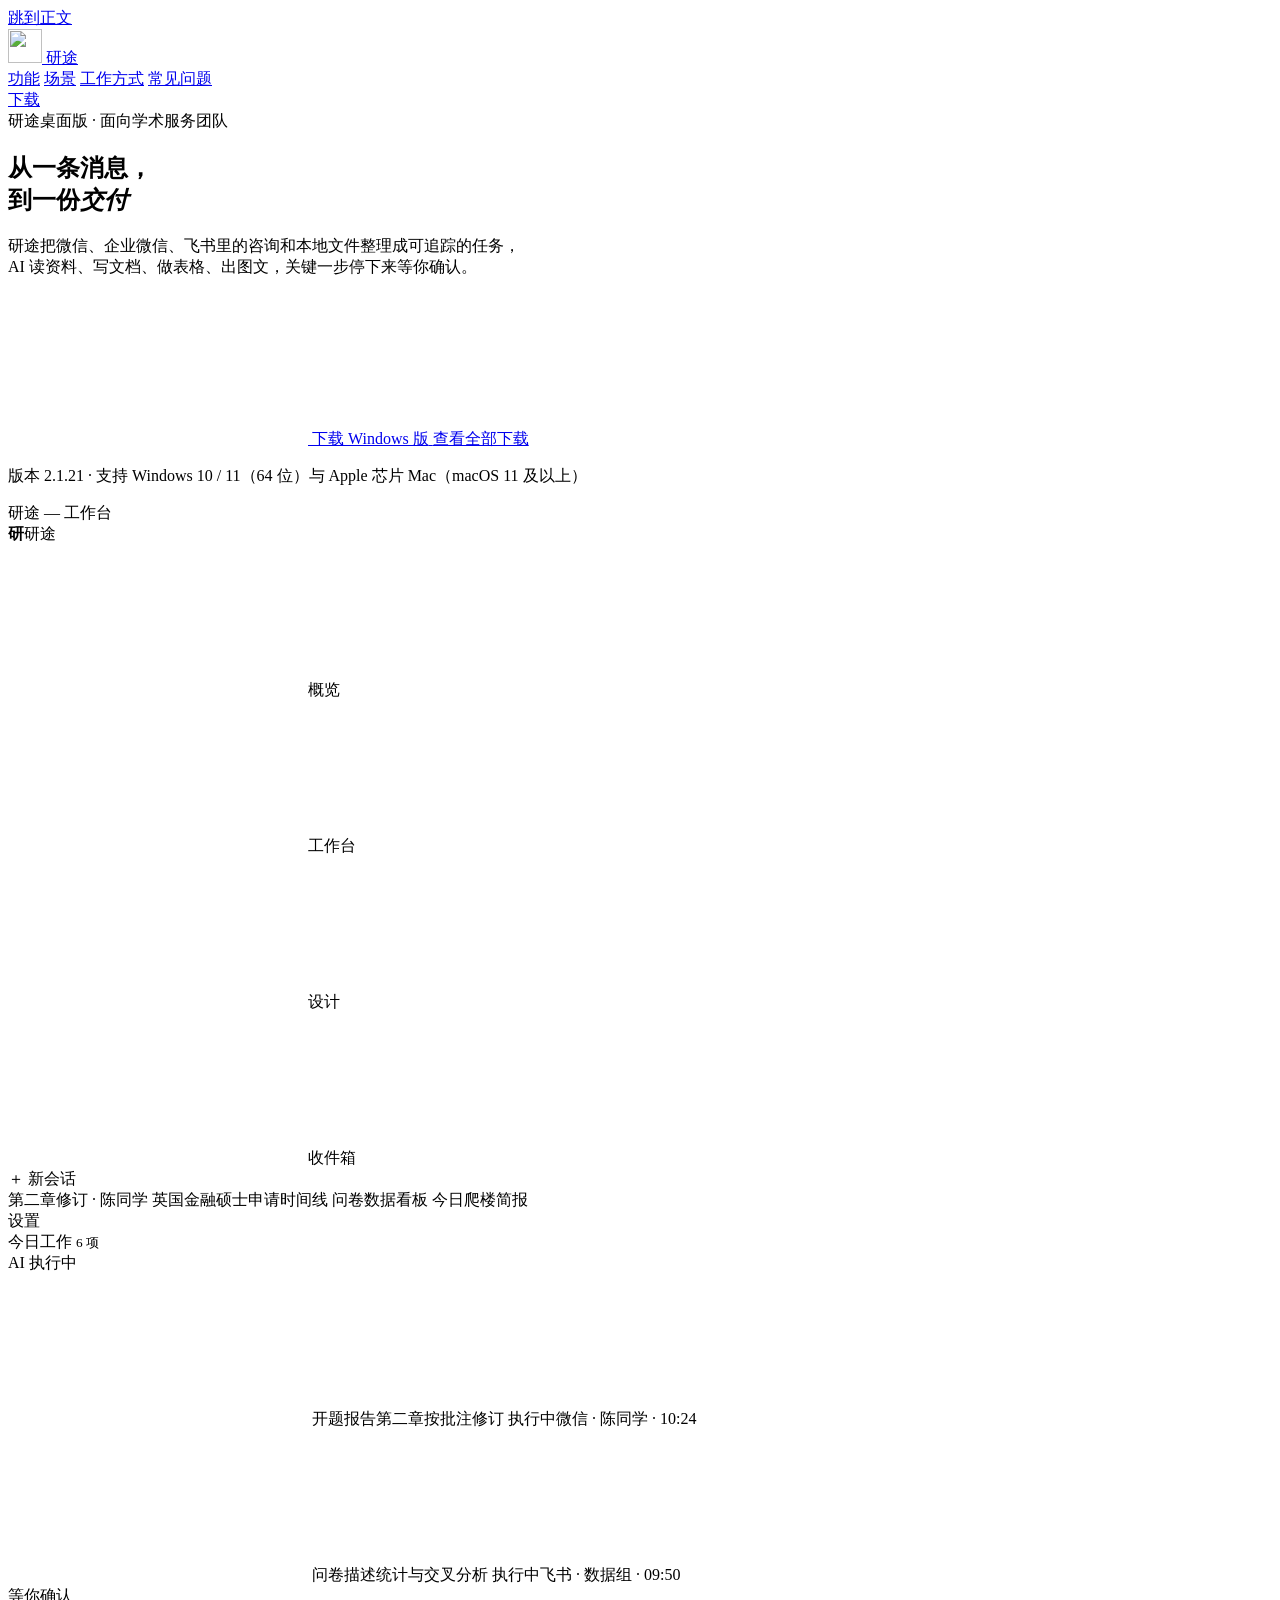
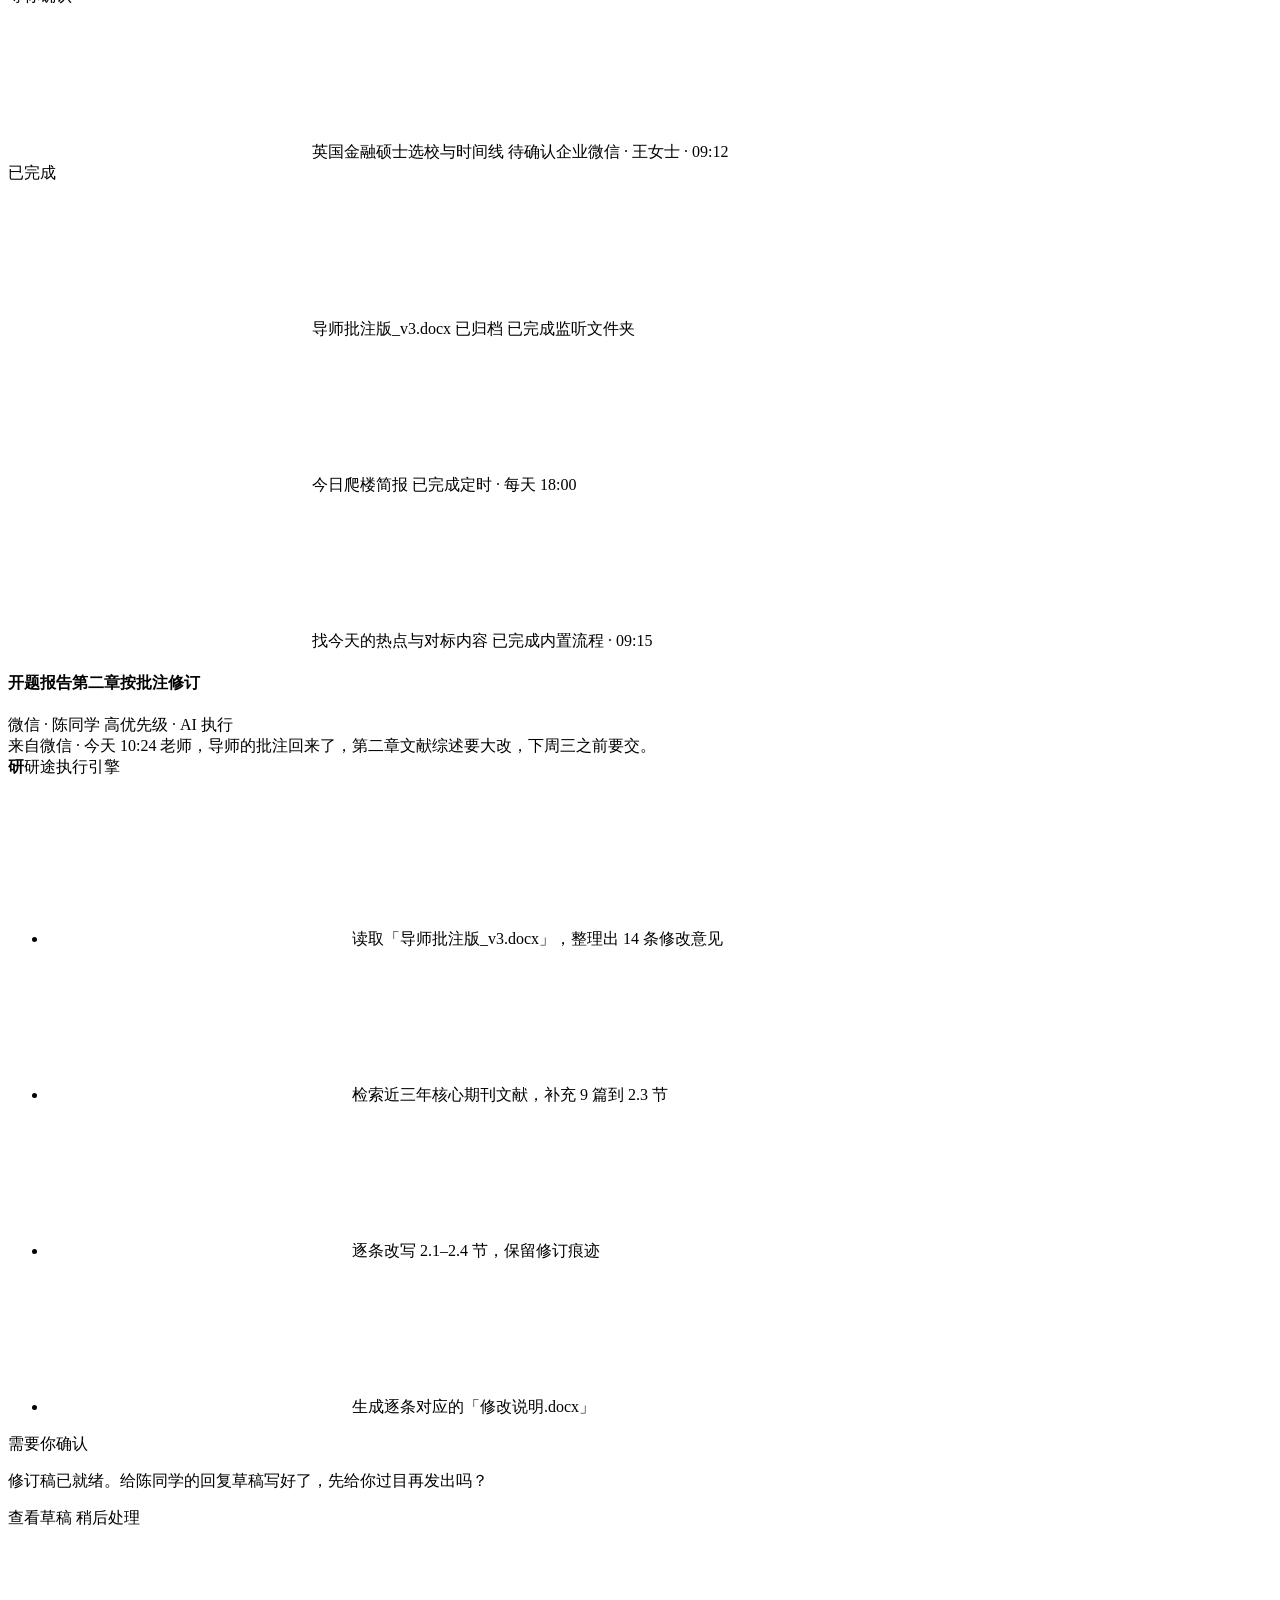
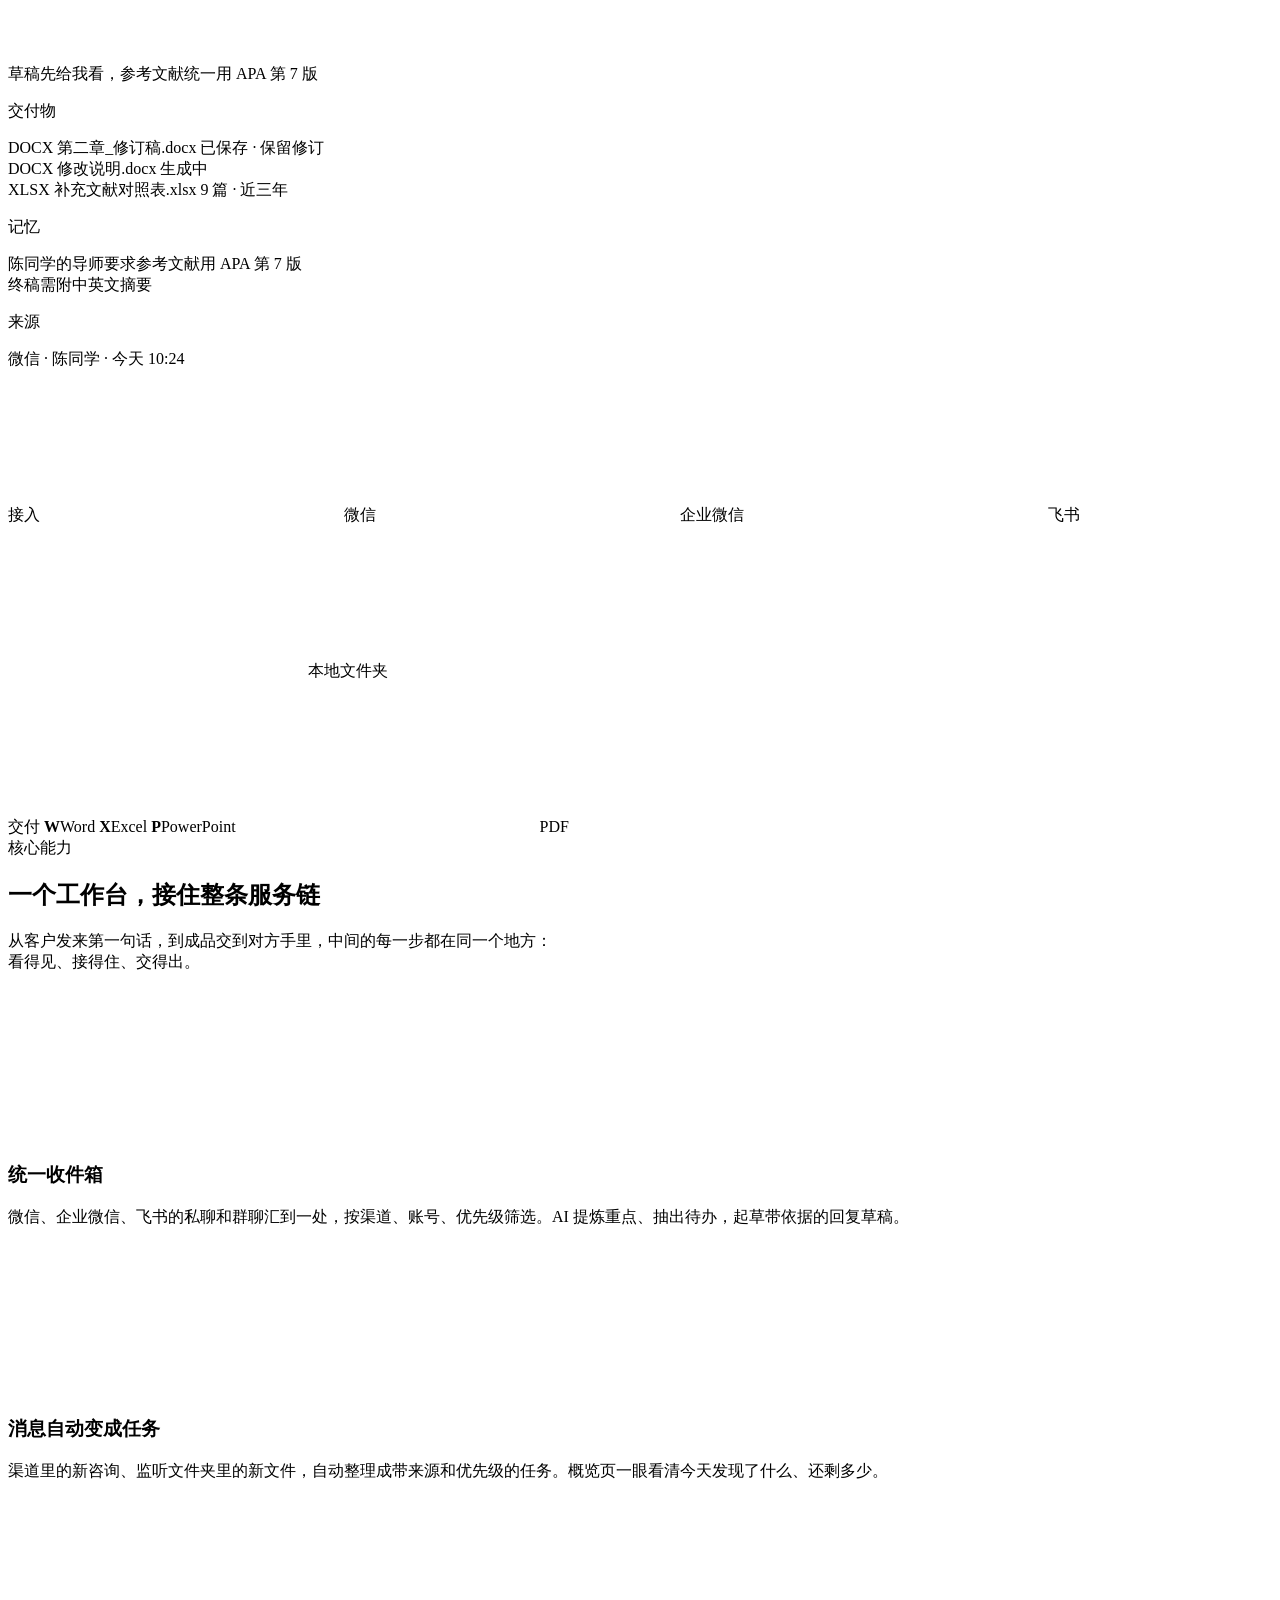
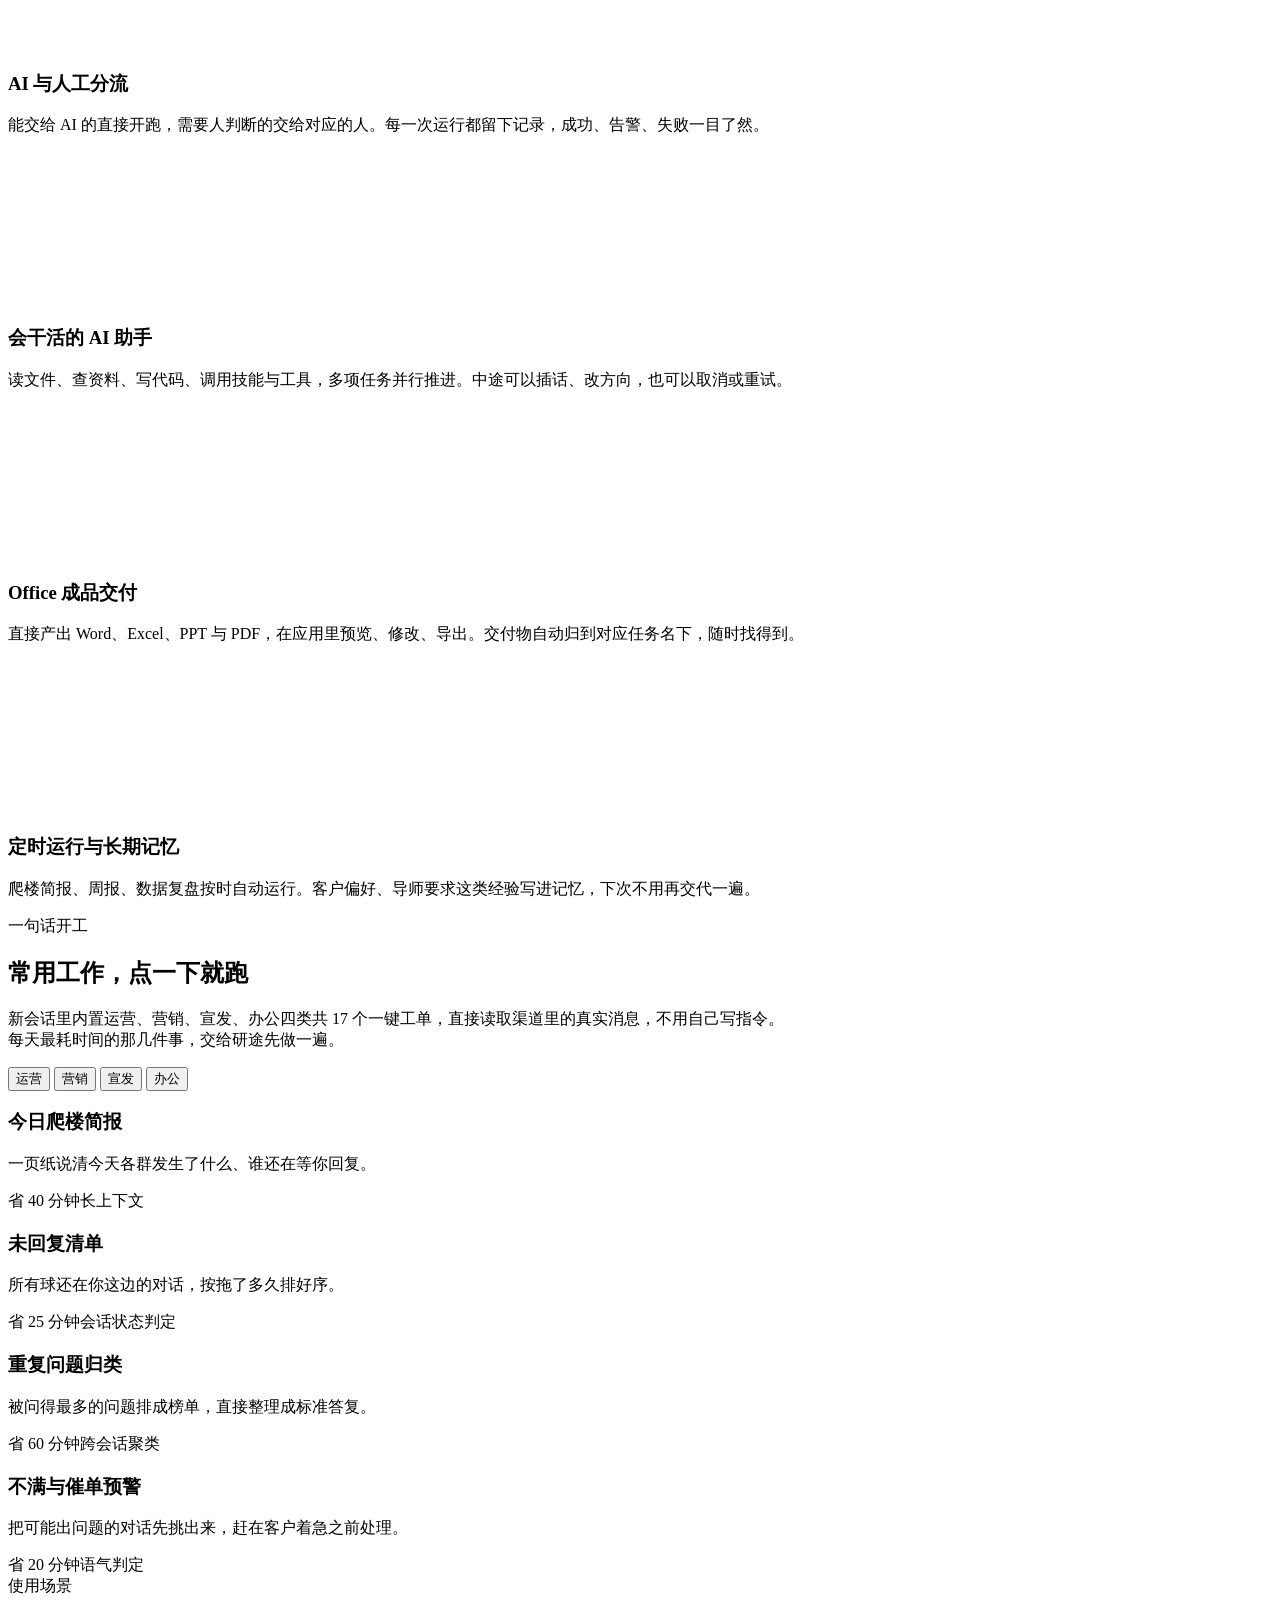
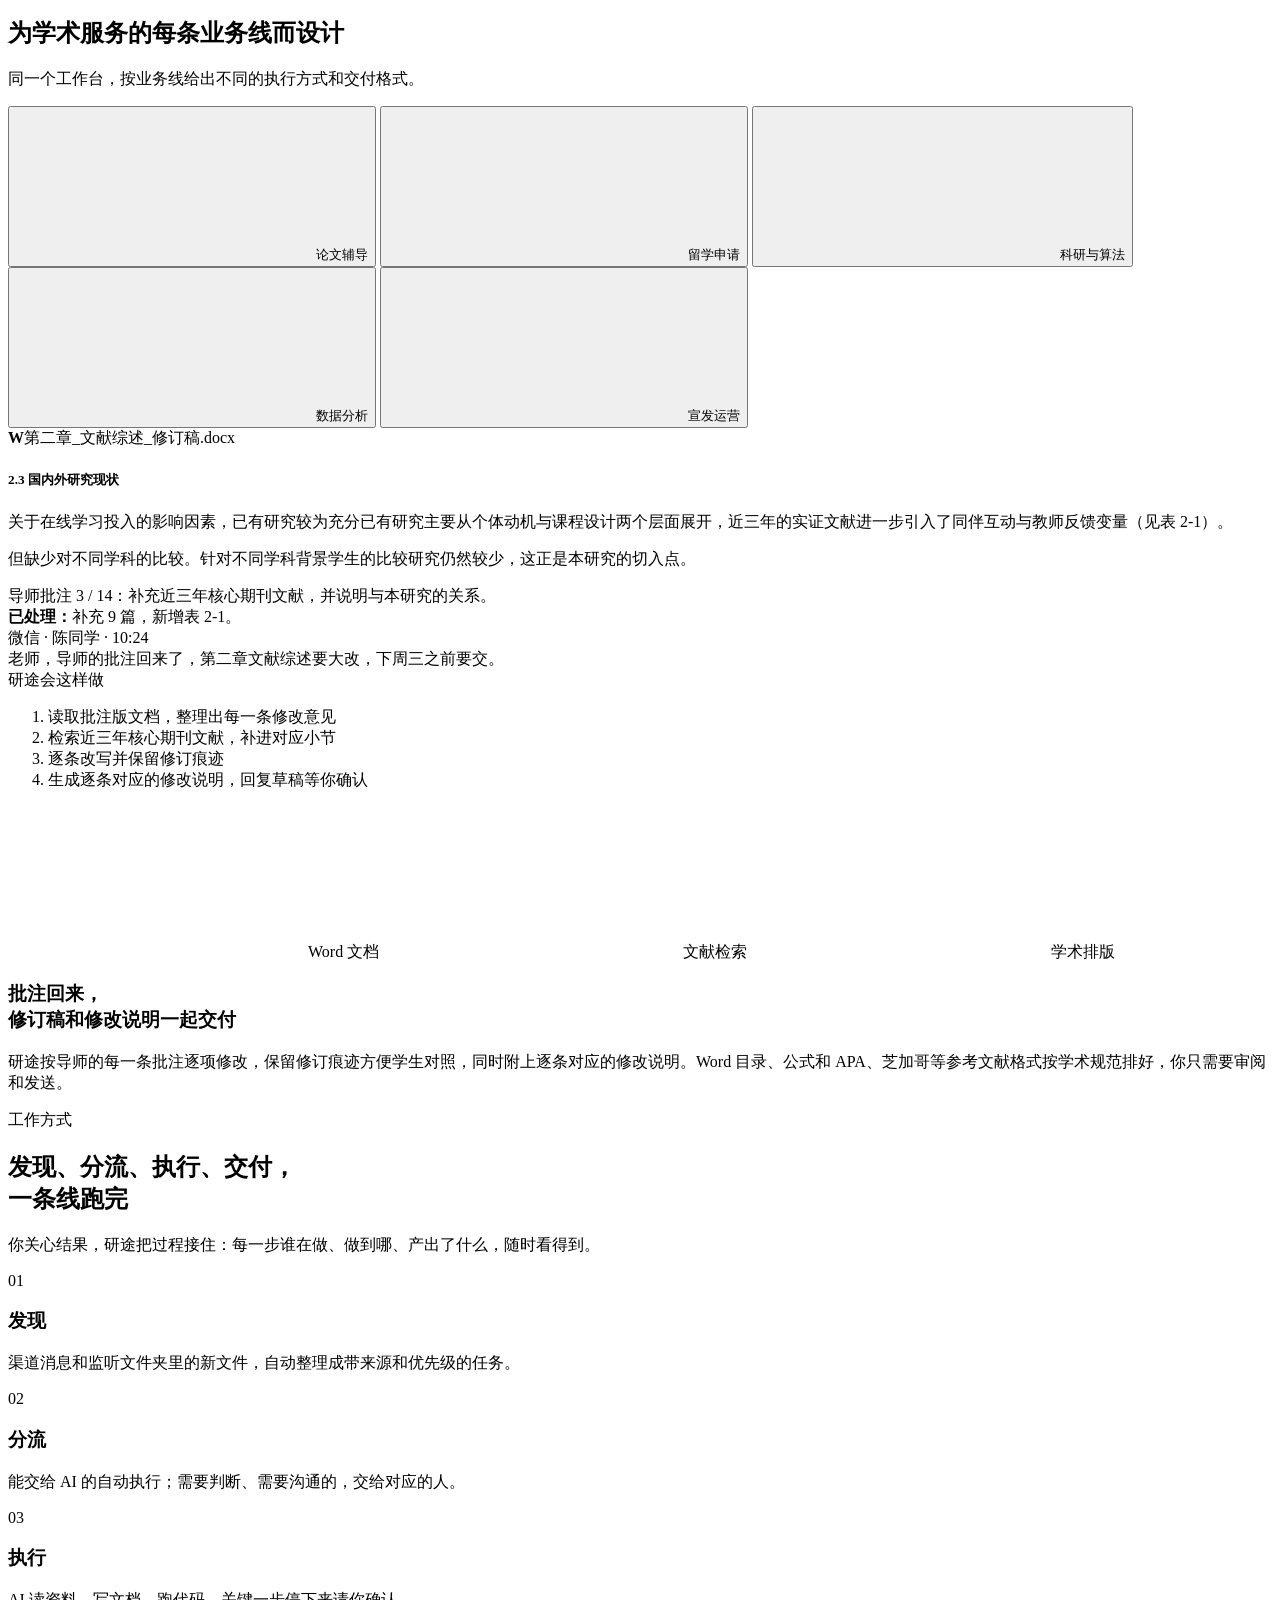
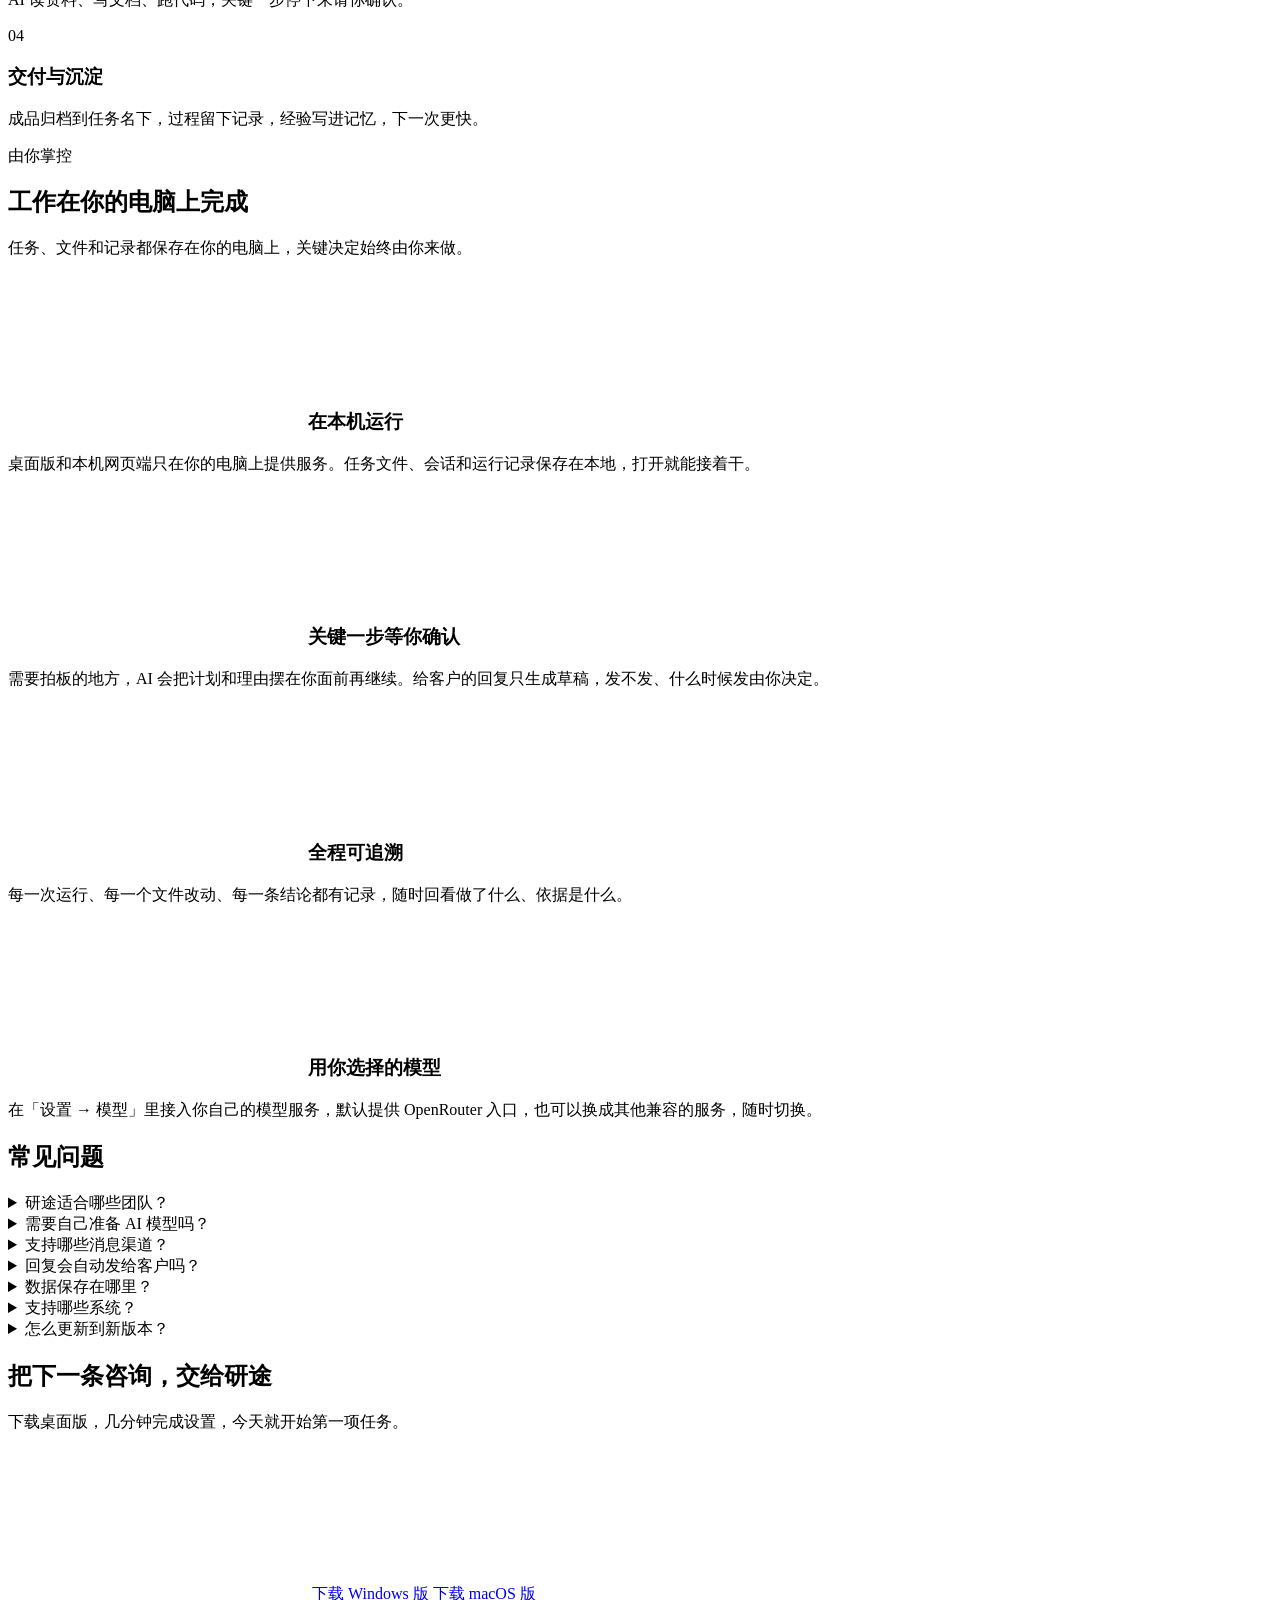
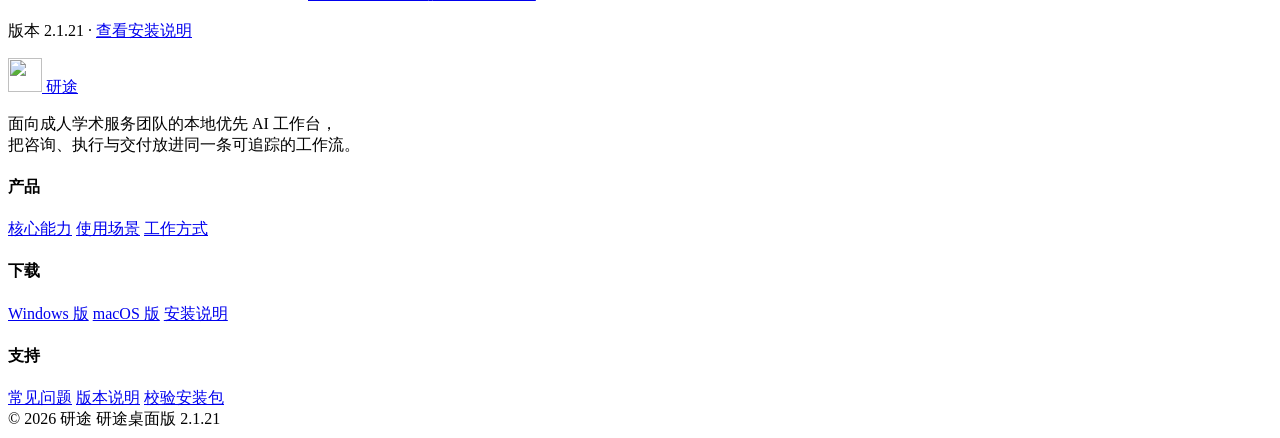
==== site/index.html @ 2510ebc2 "Add the Yantu website and download page Static site deployed to https://yantu.netlify.app; /download" ====
<!doctype html>
<html lang="zh-CN">
  <head>
    <meta charset="utf-8" />
    <meta name="viewport" content="width=device-width, initial-scale=1, viewport-fit=cover" />
    <title>研途 · 面向学术服务团队的 AI 工作台</title>
    <meta
      name="description"
      content="研途把微信、企业微信、飞书里的咨询和本地文件整理成可追踪的任务，交给 AI 执行、由你把关，直接交付论文修订稿、申请时间线、数据看板与宣发图文。支持 Windows 与 Mac。"
    />
    <meta name="theme-color" content="#faf9f5" />
    <link rel="icon" href="/favicon.svg" type="image/svg+xml" />
    <link rel="apple-touch-icon" href="/assets/apple-touch-icon.png" />
    <meta property="og:type" content="website" />
    <meta property="og:site_name" content="研途" />
    <meta property="og:title" content="研途 · 从一条消息，到一份交付" />
    <meta
      property="og:description"
      content="面向论文辅导、留学申请、科研算法与数据分析团队的本地优先 AI 工作台。"
    />
    <meta property="og:url" content="https://yantu.netlify.app/" />
    <meta property="og:image" content="https://yantu.netlify.app/assets/og.png" />
    <link rel="preload" href="/assets/fonts/yantu-serif.woff2" as="font" type="font/woff2" crossorigin />
    <link rel="stylesheet" href="/assets/site.css" />
    <script>
      document.documentElement.classList.add('js');
    </script>
    <script src="/assets/site.js" defer></script>
  </head>
  <body>
    <a class="skip-link" href="#main">跳到正文</a>

    <header class="site-header">
      <div class="container header-inner">
        <a class="brand" href="/" aria-label="研途首页">
          <img src="/assets/brand.svg" alt="" width="34" height="34" />
          <span class="brand-name">研途</span>
        </a>
        <nav class="site-nav" aria-label="主导航">
          <a href="#features">功能</a>
          <a href="#scenarios">场景</a>
          <a href="#how">工作方式</a>
          <a href="#faq">常见问题</a>
        </nav>
        <a class="btn btn-primary btn-sm header-cta" href="/download/">下载</a>
      </div>
    </header>

    <main id="main">
      <!-- 首屏 -->
      <section class="hero">
        <div class="container">
          <span class="eyebrow">研途桌面版 · 面向学术服务团队</span>
          <h1>从一条消息，<br />到一份<em>交付</em></h1>
          <p class="lead">
            研途把微信、企业微信、飞书里的咨询和本地文件整理成可追踪的任务，<br />AI
            读资料、写文档、做表格、出图文，关键一步停下来等你确认。
          </p>
          <div class="cta-row">
            <a class="btn btn-primary" href="/download/windows" data-dl="auto">
              <svg aria-hidden="true"><use href="/assets/icons.svg#i-download" /></svg>
              <span data-dl-label>下载 Windows 版</span>
            </a>
            <a class="btn btn-secondary" href="/download/" data-hide-other>查看全部下载</a>
          </div>
          <p class="cta-note">
            版本 2.1.21 · 支持 Windows 10 / 11（64 位）与 Apple 芯片 Mac（macOS 11 及以上）
          </p>
        </div>

        <div class="stage">
          <div class="app-window" role="img" aria-label="研途工作台界面：左侧是今日工作清单，中间是 AI 正在执行的论文修订任务，右侧是交付物与记忆">
            <div class="app-titlebar" aria-hidden="true">
              <span class="dot"></span><span class="dot"></span><span class="dot"></span>
              <span class="title">研途 — 工作台</span>
            </div>
            <div class="app-body" aria-hidden="true">
              <aside class="app-side">
                <div class="app-brand"><b>研</b>研途</div>
                <div class="app-nav-item"><svg><use href="/assets/icons.svg#i-gauge" /></svg>概览</div>
                <div class="app-nav-item is-active"><svg><use href="/assets/icons.svg#i-monitor" /></svg>工作台</div>
                <div class="app-nav-item"><svg><use href="/assets/icons.svg#i-palette" /></svg>设计</div>
                <div class="app-nav-item"><svg><use href="/assets/icons.svg#i-inbox" /></svg>收件箱</div>
                <div class="app-new">＋ 新会话</div>
                <div class="app-history">
                  <span>第二章修订 · 陈同学</span>
                  <span>英国金融硕士申请时间线</span>
                  <span>问卷数据看板</span>
                  <span>今日爬楼简报</span>
                </div>
                <div class="app-side-foot">设置</div>
              </aside>

              <section class="app-list">
                <div class="app-list-head">今日工作 <small>6 项</small></div>
                <div class="app-group">AI 执行中</div>
                <div class="task is-active" style="--c: #2f7d4f; --c-soft: #e3f1e8">
                  <span class="src"><svg><use href="/assets/icons.svg#i-message" /></svg></span>
                  <span class="t">开题报告第二章按批注修订</span>
                  <span class="m"><span class="pill run">执行中</span>微信 · 陈同学 · 10:24</span>
                </div>
                <div class="task" style="--c: #3a6fd8; --c-soft: #e6eefc">
                  <span class="src"><svg><use href="/assets/icons.svg#i-message" /></svg></span>
                  <span class="t">问卷描述统计与交叉分析</span>
                  <span class="m"><span class="pill run">执行中</span>飞书 · 数据组 · 09:50</span>
                </div>
                <div class="app-group">等你确认</div>
                <div class="task" style="--c: #2b6cb0; --c-soft: #e4eef8">
                  <span class="src"><svg><use href="/assets/icons.svg#i-message" /></svg></span>
                  <span class="t">英国金融硕士选校与时间线</span>
                  <span class="m"><span class="pill wait">待确认</span>企业微信 · 王女士 · 09:12</span>
                </div>
                <div class="app-group">已完成</div>
                <div class="task" style="--c: #8a5d06; --c-soft: #fbf1d6">
                  <span class="src"><svg><use href="/assets/icons.svg#i-folder" /></svg></span>
                  <span class="t">导师批注版_v3.docx 已归档</span>
                  <span class="m"><span class="pill done">已完成</span>监听文件夹</span>
                </div>
                <div class="task" style="--c: #6b6a62; --c-soft: #efece4">
                  <span class="src"><svg><use href="/assets/icons.svg#i-clock" /></svg></span>
                  <span class="t">今日爬楼简报</span>
                  <span class="m"><span class="pill done">已完成</span>定时 · 每天 18:00</span>
                </div>
                <div class="task" style="--c: #b4532a; --c-soft: #f8e7df">
                  <span class="src"><svg><use href="/assets/icons.svg#i-megaphone" /></svg></span>
                  <span class="t">找今天的热点与对标内容</span>
                  <span class="m"><span class="pill done">已完成</span>内置流程 · 09:15</span>
                </div>
              </section>

              <section class="app-main">
                <div class="app-main-head">
                  <h4>开题报告第二章按批注修订</h4>
                  <div class="meta">
                    <span class="pill" style="--p-bg: #e3f1e8; --p-fg: #2f7d4f">微信 · 陈同学</span>
                    <span>高优先级 · AI 执行</span>
                  </div>
                </div>
                <div class="app-thread">
                  <div class="bubble-in">
                    <span class="from">来自微信 · 今天 10:24</span>
                    老师，导师的批注回来了，第二章文献综述要大改，下周三之前要交。
                  </div>
                  <div class="agent-card">
                    <div class="who"><b>研</b>研途执行引擎</div>
                    <ul class="steps">
                      <li>
                        <svg><use href="/assets/icons.svg#i-check" /></svg>
                        读取「导师批注版_v3.docx」，整理出 14 条修改意见
                      </li>
                      <li>
                        <svg><use href="/assets/icons.svg#i-check" /></svg>
                        检索近三年核心期刊文献，补充 9 篇到 2.3 节
                      </li>
                      <li>
                        <svg><use href="/assets/icons.svg#i-check" /></svg>
                        逐条改写 2.1–2.4 节，保留修订痕迹
                      </li>
                      <li class="is-now">
                        <svg><use href="/assets/icons.svg#i-loader" /></svg>
                        生成逐条对应的「修改说明.docx」
                      </li>
                    </ul>
                  </div>
                  <div class="confirm-card">
                    <div class="h">需要你确认</div>
                    <p>修订稿已就绪。给陈同学的回复草稿写好了，先给你过目再发出吗？</p>
                    <div class="acts">
                      <span class="mini-btn primary">查看草稿</span>
                      <span class="mini-btn">稍后处理</span>
                    </div>
                  </div>
                </div>
                <div class="app-composer">
                  <span class="typed">草稿先给我看，参考文献统一用 APA 第 7 版<i class="caret"></i></span>
                  <span><svg><use href="/assets/icons.svg#i-arrow-up" /></svg></span>
                </div>
              </section>

              <aside class="app-rail">
                <div class="rail-block">
                  <p class="rail-title">交付物</p>
                  <div class="file" style="--e: #2b579a">
                    <span class="ext">DOCX</span>
                    <span class="n">第二章_修订稿.docx</span>
                    <span class="s">已保存 · 保留修订</span>
                  </div>
                  <div class="file" style="--e: #2b579a">
                    <span class="ext">DOCX</span>
                    <span class="n">修改说明.docx</span>
                    <span class="s">生成中</span>
                  </div>
                  <div class="file" style="--e: #217346">
                    <span class="ext">XLSX</span>
                    <span class="n">补充文献对照表.xlsx</span>
                    <span class="s">9 篇 · 近三年</span>
                  </div>
                </div>
                <div class="rail-block">
                  <p class="rail-title">记忆</p>
                  <div class="memory">陈同学的导师要求参考文献用 APA 第 7 版</div>
                  <div class="memory">终稿需附中英文摘要</div>
                </div>
                <div class="rail-block">
                  <p class="rail-title">来源</p>
                  <div class="source-line">微信 · 陈同学 · 今天 10:24</div>
                </div>
              </aside>
            </div>
          </div>
        </div>

        <div class="container">
          <div class="works-with">
            <div class="works-group">
              <span class="works-label">接入</span>
              <span class="works-item"><svg aria-hidden="true"><use href="/assets/icons.svg#i-message" /></svg>微信</span>
              <span class="works-item"><svg aria-hidden="true"><use href="/assets/icons.svg#i-message" /></svg>企业微信</span>
              <span class="works-item"><svg aria-hidden="true"><use href="/assets/icons.svg#i-message" /></svg>飞书</span>
              <span class="works-item"><svg aria-hidden="true"><use href="/assets/icons.svg#i-folder" /></svg>本地文件夹</span>
            </div>
            <div class="works-group">
              <span class="works-label">交付</span>
              <span class="works-item"><b class="fmt" style="--e: #2b579a">W</b>Word</span>
              <span class="works-item"><b class="fmt" style="--e: #217346">X</b>Excel</span>
              <span class="works-item"><b class="fmt" style="--e: #c43e1c">P</b>PowerPoint</span>
              <span class="works-item"><b class="fmt" style="--e: #b0332a"><svg><use href="/assets/icons.svg#i-file" /></svg></b>PDF</span>
            </div>
          </div>
        </div>
      </section>

      <!-- 核心能力 -->
      <section class="section" id="features">
        <div class="container">
          <div class="section-head reveal">
            <span class="eyebrow">核心能力</span>
            <h2>一个工作台，接住整条服务链</h2>
            <p>从客户发来第一句话，到成品交到对方手里，中间的每一步都在同一个地方：<br />看得见、接得住、交得出。</p>
          </div>
          <div class="feature-grid">
            <article class="feature reveal">
              <svg class="icon" aria-hidden="true"><use href="/assets/icons.svg#i-inbox" /></svg>
              <h3>统一收件箱</h3>
              <p>
                微信、企业微信、飞书的私聊和群聊汇到一处，按渠道、账号、优先级筛选。AI 提炼重点、抽出待办，起草带依据的回复草稿。
              </p>
            </article>
            <article class="feature reveal">
              <svg class="icon" aria-hidden="true"><use href="/assets/icons.svg#i-scan" /></svg>
              <h3>消息自动变成任务</h3>
              <p>
                渠道里的新咨询、监听文件夹里的新文件，自动整理成带来源和优先级的任务。概览页一眼看清今天发现了什么、还剩多少。
              </p>
            </article>
            <article class="feature reveal">
              <svg class="icon" aria-hidden="true"><use href="/assets/icons.svg#i-split" /></svg>
              <h3>AI 与人工分流</h3>
              <p>
                能交给 AI 的直接开跑，需要人判断的交给对应的人。每一次运行都留下记录，成功、告警、失败一目了然。
              </p>
            </article>
            <article class="feature reveal">
              <svg class="icon" aria-hidden="true"><use href="/assets/icons.svg#i-bot" /></svg>
              <h3>会干活的 AI 助手</h3>
              <p>
                读文件、查资料、写代码、调用技能与工具，多项任务并行推进。中途可以插话、改方向，也可以取消或重试。
              </p>
            </article>
            <article class="feature reveal">
              <svg class="icon" aria-hidden="true"><use href="/assets/icons.svg#i-file" /></svg>
              <h3>Office 成品交付</h3>
              <p>
                直接产出 Word、Excel、PPT 与 PDF，在应用里预览、修改、导出。交付物自动归到对应任务名下，随时找得到。
              </p>
            </article>
            <article class="feature reveal">
              <svg class="icon" aria-hidden="true"><use href="/assets/icons.svg#i-clock" /></svg>
              <h3>定时运行与长期记忆</h3>
              <p>
                爬楼简报、周报、数据复盘按时自动运行。客户偏好、导师要求这类经验写进记忆，下次不用再交代一遍。
              </p>
            </article>
          </div>
        </div>
      </section>

      <!-- 一句话开工 -->
      <section class="section" style="padding-top: 0">
        <div class="container">
          <div class="oneclick">
            <div class="oneclick-copy reveal">
              <span class="eyebrow">一句话开工</span>
              <h2>常用工作，点一下就跑</h2>
              <p>
                新会话里内置运营、营销、宣发、办公四类共 17 个一键工单，直接读取渠道里的真实消息，不用自己写指令。<br />每天最耗时间的那几件事，交给研途先做一遍。
              </p>
              <div class="oneclick-tabs" role="tablist" aria-label="一键工单分类">
                <button role="tab" id="oc-tab-ops" aria-controls="oc-panel-ops" aria-selected="true">运营</button>
                <button role="tab" id="oc-tab-mkt" aria-controls="oc-panel-mkt" aria-selected="false" tabindex="-1">营销</button>
                <button role="tab" id="oc-tab-promo" aria-controls="oc-panel-promo" aria-selected="false" tabindex="-1">宣发</button>
                <button role="tab" id="oc-tab-office" aria-controls="oc-panel-office" aria-selected="false" tabindex="-1">办公</button>
              </div>
            </div>
            <div class="oneclick-cards" id="oc-panel-ops" role="tabpanel" aria-labelledby="oc-tab-ops">
              <article class="oc-card reveal">
                <h3>今日爬楼简报</h3>
                <p>一页纸说清今天各群发生了什么、谁还在等你回复。</p>
                <div class="oc-meta"><span class="save">省 40 分钟</span><span class="tag">长上下文</span></div>
              </article>
              <article class="oc-card reveal">
                <h3>未回复清单</h3>
                <p>所有球还在你这边的对话，按拖了多久排好序。</p>
                <div class="oc-meta"><span class="save">省 25 分钟</span><span class="tag">会话状态判定</span></div>
              </article>
              <article class="oc-card reveal">
                <h3>重复问题归类</h3>
                <p>被问得最多的问题排成榜单，直接整理成标准答复。</p>
                <div class="oc-meta"><span class="save">省 60 分钟</span><span class="tag">跨会话聚类</span></div>
              </article>
              <article class="oc-card reveal">
                <h3>不满与催单预警</h3>
                <p>把可能出问题的对话先挑出来，赶在客户着急之前处理。</p>
                <div class="oc-meta"><span class="save">省 20 分钟</span><span class="tag">语气判定</span></div>
              </article>
            </div>
            <div class="oneclick-cards" id="oc-panel-mkt" role="tabpanel" aria-labelledby="oc-tab-mkt" hidden>
              <article class="oc-card">
                <h3>高意向线索筛查</h3>
                <p>谁快成交了、卡在哪一步、下一句该怎么说。</p>
                <div class="oc-meta"><span class="save">省 50 分钟</span><span class="tag">意向打分</span></div>
              </article>
              <article class="oc-card">
                <h3>跟进话术生成</h3>
                <p>同一次跟进写成三个语气版本，复制就能发。</p>
                <div class="oc-meta"><span class="save">省 15 分钟</span><span class="tag">多版本生成</span></div>
              </article>
              <article class="oc-card">
                <h3>掉队客户复盘</h3>
                <p>聊到一半没了下文的客户，找出断在哪一句。</p>
                <div class="oc-meta"><span class="save">省 35 分钟</span><span class="tag">流失归因</span></div>
              </article>
              <article class="oc-card">
                <h3>客户画像卡</h3>
                <p>一个客户的完整画像，下次开口前先看一眼。</p>
                <div class="oc-meta"><span class="save">省 30 分钟</span><span class="tag">实体抽取</span></div>
              </article>
            </div>
            <div class="oneclick-cards" id="oc-panel-promo" role="tabpanel" aria-labelledby="oc-tab-promo" hidden>
              <article class="oc-card">
                <h3>小红书笔记</h3>
                <p>标题、正文、话题标签和配图脚本，复制即发。</p>
                <div class="oc-meta"><span class="save">省 90 分钟</span><span class="tag">联网检索</span></div>
              </article>
              <article class="oc-card">
                <h3>抖音口播脚本</h3>
                <p>逐句口播稿、分镜和字幕，照着念就行。</p>
                <div class="oc-meta"><span class="save">省 90 分钟</span><span class="tag">脚本生成</span></div>
              </article>
              <article class="oc-card">
                <h3>朋友圈文案</h3>
                <p>三条不同风格的文案，配图说明一起给。</p>
                <div class="oc-meta"><span class="save">省 25 分钟</span><span class="tag">多版本生成</span></div>
              </article>
              <article class="oc-card">
                <h3>公众号长文</h3>
                <p>标题、完整成文和排版提示，一次到位。</p>
                <div class="oc-meta"><span class="save">省 150 分钟</span><span class="tag">长文生成</span></div>
              </article>
              <article class="oc-card">
                <h3>闲鱼商品文案</h3>
                <p>标题、详情、定价建议和常见砍价应对。</p>
                <div class="oc-meta"><span class="save">省 40 分钟</span><span class="tag">竞品比价</span></div>
              </article>
            </div>
            <div class="oneclick-cards" id="oc-panel-office" role="tabpanel" aria-labelledby="oc-tab-office" hidden>
              <article class="oc-card">
                <h3>聊天记录转纪要</h3>
                <p>结论、分工、待办、遗留问题，四段齐全。</p>
                <div class="oc-meta"><span class="save">省 45 分钟</span><span class="tag">文档产出</span></div>
              </article>
              <article class="oc-card">
                <h3>本周工作周报</h3>
                <p>按业务线分好的周报，直接交上去。</p>
                <div class="oc-meta"><span class="save">省 60 分钟</span><span class="tag">跨会话汇总</span></div>
              </article>
              <article class="oc-card">
                <h3>待办抽取与排期</h3>
                <p>带截止时间的待办表，直接排进日程。</p>
                <div class="oc-meta"><span class="save">省 30 分钟</span><span class="tag">事项抽取</span></div>
              </article>
              <article class="oc-card">
                <h3>批量回复包</h3>
                <p>今天要回的话一次写完，逐条复制。</p>
                <div class="oc-meta"><span class="save">省 50 分钟</span><span class="tag">多会话并行</span></div>
              </article>
            </div>
          </div>
        </div>
      </section>

      <!-- 使用场景 -->
      <section class="section" id="scenarios" style="background: var(--paper-2)">
        <div class="container">
          <div class="section-head reveal">
            <span class="eyebrow">使用场景</span>
            <h2>为学术服务的每条业务线而设计</h2>
            <p>同一个工作台，按业务线给出不同的执行方式和交付格式。</p>
          </div>

          <div class="scenario-tabs">
            <div class="tablist" role="tablist" aria-label="业务场景">
              <button role="tab" id="tab-paper" aria-controls="panel-paper" aria-selected="true">
                <svg aria-hidden="true"><use href="/assets/icons.svg#i-pen" /></svg>论文辅导
              </button>
              <button role="tab" id="tab-abroad" aria-controls="panel-abroad" aria-selected="false" tabindex="-1">
                <svg aria-hidden="true"><use href="/assets/icons.svg#i-plane" /></svg>留学申请
              </button>
              <button role="tab" id="tab-research" aria-controls="panel-research" aria-selected="false" tabindex="-1">
                <svg aria-hidden="true"><use href="/assets/icons.svg#i-flask" /></svg>科研与算法
              </button>
              <button role="tab" id="tab-data" aria-controls="panel-data" aria-selected="false" tabindex="-1">
                <svg aria-hidden="true"><use href="/assets/icons.svg#i-chart" /></svg>数据分析
              </button>
              <button role="tab" id="tab-promo" aria-controls="panel-promo" aria-selected="false" tabindex="-1">
                <svg aria-hidden="true"><use href="/assets/icons.svg#i-megaphone" /></svg>宣发运营
              </button>
            </div>
          </div>

          <!-- 论文辅导 -->
          <div class="scenario" id="panel-paper" role="tabpanel" aria-labelledby="tab-paper" style="--panel: #dce4ef">
            <div class="scenario-stage">
              <div class="doc" style="--doc: #2b579a">
                <div class="doc-bar"><b>W</b>第二章_文献综述_修订稿.docx</div>
                <div class="doc-page">
                  <h5>2.3 国内外研究现状</h5>
                  <p>
                    关于在线学习投入的影响因素，<span class="del">已有研究较为充分</span><span class="ins">已有研究主要从个体动机与课程设计两个层面展开</span>，近三年的实证文献进一步引入了同伴互动与教师反馈变量（见表 2-1）。
                  </p>
                  <p>
                    <span class="del">但缺少对不同学科的比较。</span><span class="ins">针对不同学科背景学生的比较研究仍然较少，这正是本研究的切入点。</span>
                  </p>
                  <div class="doc-comment">
                    <span>导师批注 3 / 14：补充近三年核心期刊文献，并说明与本研究的关系。<br /><b>已处理：</b>补充 9 篇，新增表 2-1。</span>
                  </div>
                </div>
              </div>
              <div class="side-cards">
                <div class="dark-card">
                  <div class="label"><i style="--c: #2f9e57"></i>微信 · 陈同学 · 10:24</div>
                  老师，导师的批注回来了，第二章文献综述要大改，下周三之前要交。
                </div>
                <div class="dark-card">
                  <div class="label"><i></i>研途会这样做</div>
                  <ol>
                    <li>读取批注版文档，整理出每一条修改意见</li>
                    <li>检索近三年核心期刊文献，补进对应小节</li>
                    <li>逐条改写并保留修订痕迹</li>
                    <li>生成逐条对应的修改说明，回复草稿等你确认</li>
                  </ol>
                </div>
                <div class="chips">
                  <span><svg aria-hidden="true"><use href="/assets/icons.svg#i-file" /></svg>Word 文档</span>
                  <span><svg aria-hidden="true"><use href="/assets/icons.svg#i-search" /></svg>文献检索</span>
                  <span><svg aria-hidden="true"><use href="/assets/icons.svg#i-book" /></svg>学术排版</span>
                </div>
              </div>
            </div>
            <div class="scenario-caption">
              <h3>批注回来，<br />修订稿和修改说明一起交付</h3>
              <p>
                研途按导师的每一条批注逐项修改，保留修订痕迹方便学生对照，同时附上逐条对应的修改说明。Word 目录、公式和 APA、芝加哥等参考文献格式按学术规范排好，你只需要审阅和发送。
              </p>
            </div>
          </div>

          <!-- 留学申请 -->
          <div class="scenario" id="panel-abroad" role="tabpanel" aria-labelledby="tab-abroad" style="--panel: #dde9e1" hidden>
            <div class="scenario-stage">
              <div class="doc" style="--doc: #217346">
                <div class="doc-bar"><b>X</b>英国金融硕士_申请时间线.xlsx</div>
                <div class="gantt">
                  <div class="gantt-scale"><span></span><span>10 月</span><span>11 月</span><span>12 月</span><span>次年 1 月</span></div>
                  <div class="gantt-row"><span>语言成绩</span><span class="gantt-track"><span class="gantt-bar" style="--s: 0%; --w: 30%"></span></span></div>
                  <div class="gantt-row"><span>选校定稿</span><span class="gantt-track"><span class="gantt-bar" style="--s: 8%; --w: 22%; --b: #2b4c7e"></span></span></div>
                  <div class="gantt-row"><span>文书与简历</span><span class="gantt-track"><span class="gantt-bar" style="--s: 22%; --w: 38%; --b: #c9801a"></span></span></div>
                  <div class="gantt-row"><span>推荐信</span><span class="gantt-track"><span class="gantt-bar" style="--s: 30%; --w: 30%; --b: #7a5bb5"></span></span></div>
                  <div class="gantt-row"><span>网申提交</span><span class="gantt-track"><span class="gantt-bar" style="--s: 55%; --w: 30%"></span></span></div>
                  <div class="gantt-row"><span>面试准备</span><span class="gantt-track"><span class="gantt-bar" style="--s: 78%; --w: 22%; --b: #2b4c7e"></span></span></div>
                </div>
              </div>
              <div class="side-cards">
                <div class="dark-card">
                  <div class="label"><i style="--c: #2b7fd8"></i>企业微信 · 王女士 · 09:12</div>
                  孩子想申英国的金融硕士，GPA 3.4，雅思 7 分，现在开始准备还来得及吗？
                </div>
                <div class="dark-card">
                  <div class="label"><i></i>研途会这样做</div>
                  <ol>
                    <li>以学校官网为准，核对项目要求与截止日期</li>
                    <li>列出符合条件的项目，标出还需要补充的信息</li>
                    <li>生成申请时间线和材料清单</li>
                    <li>起草给家长的回复，你确认后再发出</li>
                  </ol>
                </div>
                <div class="chips">
                  <span><svg aria-hidden="true"><use href="/assets/icons.svg#i-globe" /></svg>联网核实</span>
                  <span><svg aria-hidden="true"><use href="/assets/icons.svg#i-table" /></svg>Excel 表格</span>
                  <span><svg aria-hidden="true"><use href="/assets/icons.svg#i-message" /></svg>回复草稿</span>
                </div>
              </div>
            </div>
            <div class="scenario-caption">
              <h3>咨询进来，<br />当天给出时间线和材料清单</h3>
              <p>
                研途以学校官网为准核对截止日期和材料要求，缺什么信息先问清楚，不替你编造数字。时间线和材料清单直接生成表格，家长一看就懂，后续跟进也有据可查。
              </p>
            </div>
          </div>

          <!-- 科研与算法 -->
          <div class="scenario" id="panel-research" role="tabpanel" aria-labelledby="tab-research" style="--panel: #e6e1ef" hidden>
            <div class="scenario-stage">
              <div class="doc" style="--doc: #c43e1c">
                <div class="doc-bar"><b>P</b>组会_实验结果汇报.pptx</div>
                <div class="slide">
                  <small>EXPERIMENT · 第 3 周</small>
                  <h5>改进方法在三项指标上均优于基线</h5>
                  <div class="bars">
                    <div class="grp"><i style="--h: 84.2%" data-v="84.2%"></i><i class="ours" style="--h: 91.1%" data-v="91.1%"></i></div>
                    <div class="grp"><i style="--h: 79.1%" data-v="79.1%"></i><i class="ours" style="--h: 86.9%" data-v="86.9%"></i></div>
                    <div class="grp"><i style="--h: 81.1%" data-v="81.1%"></i><i class="ours" style="--h: 89.4%" data-v="89.4%"></i></div>
                  </div>
                  <div class="bars-legend"><span>准确率</span><span>召回率</span><span>F1</span></div>
                  <div class="slide-key"><span><i></i>基线方法</span><span><i class="ours"></i>改进方法</span></div>
                </div>
              </div>
              <div class="side-cards">
                <div class="dark-card">
                  <div class="label"><i style="--c: #3a6fd8"></i>飞书 · 课题组 · 周三 16:40</div>
                  复现这篇论文的基线实验，和我们的方法对比一下，周五组会要一页结果。
                </div>
                <div class="dark-card">
                  <div class="label"><i></i>研途会这样做</div>
                  <ol>
                    <li>在任务自己的工作目录里配置环境、运行实验</li>
                    <li>汇总各组指标，生成对比图</li>
                    <li>做成组会用的结果页，附上实验记录</li>
                  </ol>
                </div>
                <div class="chips">
                  <span><svg aria-hidden="true"><use href="/assets/icons.svg#i-terminal" /></svg>代码执行</span>
                  <span><svg aria-hidden="true"><use href="/assets/icons.svg#i-chart" /></svg>数据图表</span>
                  <span><svg aria-hidden="true"><use href="/assets/icons.svg#i-slides" /></svg>PPT 演示</span>
                </div>
              </div>
            </div>
            <div class="scenario-caption">
              <h3>实验跑完，<br />组会的那一页也做好了</h3>
              <p>
                研途在任务自己的工作目录里写代码、跑实验、记录每一步，结果直接整理成图表和汇报页。过程文件都留在任务名下，老师问起任何一个数字都能追到来源。
              </p>
            </div>
          </div>

          <!-- 数据分析 -->
          <div class="scenario" id="panel-data" role="tabpanel" aria-labelledby="tab-data" style="--panel: #f1e6d3" hidden>
            <div class="scenario-stage">
              <div class="doc" style="--doc: #217346">
                <div class="doc-bar"><b>X</b>问卷分析_数据看板.xlsx</div>
                <div class="dash">
                  <div class="kpis">
                    <div class="kpi"><small>有效问卷</small><b>1,286</b><em>有效率 92%</em></div>
                    <div class="kpi"><small>总体满意度</small><b>4.3 / 5</b><em>较上期 +0.2</em></div>
                    <div class="kpi"><small>推荐意愿</small><b>72%</b><em>较上期 +6 个百分点</em></div>
                  </div>
                  <div class="hbars">
                    <div class="hbar"><span>课程内容</span><span style="--v: 86%"></span><span>86%</span></div>
                    <div class="hbar"><span>授课方式</span><span style="--v: 78%"></span><span>78%</span></div>
                    <div class="hbar"><span>作业反馈</span><span style="--v: 64%"></span><span>64%</span></div>
                    <div class="hbar"><span>平台体验</span><span style="--v: 57%"></span><span>57%</span></div>
                  </div>
                </div>
              </div>
              <div class="side-cards">
                <div class="dark-card">
                  <div class="label"><i style="--c: #2f9e57"></i>微信 · 李老师 · 14:05</div>
                  问卷回收了 1,398 份，帮我做描述统计和交叉分析，最好出一份看板。
                </div>
                <div class="dark-card">
                  <div class="label"><i></i>研途会这样做</div>
                  <ol>
                    <li>清洗数据，剔除无效问卷</li>
                    <li>描述统计与交叉分析，找出显著差异</li>
                    <li>生成带关键指标和图表的 Excel 看板</li>
                    <li>写一段结论摘要，方便直接转给客户</li>
                  </ol>
                </div>
                <div class="chips">
                  <span><svg aria-hidden="true"><use href="/assets/icons.svg#i-chart" /></svg>统计分析</span>
                  <span><svg aria-hidden="true"><use href="/assets/icons.svg#i-table" /></svg>Excel 看板</span>
                  <span><svg aria-hidden="true"><use href="/assets/icons.svg#i-file" /></svg>结论摘要</span>
                </div>
              </div>
            </div>
            <div class="scenario-caption">
              <h3>原始数据进来，<br />看板和结论一起出</h3>
              <p>
                从清洗、统计到出图，研途把每一步的口径都写清楚。看板里的指标和图表都连着数据，客户要调整口径时改一处即可，结论摘要可以直接转发。
              </p>
            </div>
          </div>

          <!-- 宣发运营 -->
          <div class="scenario" id="panel-promo" role="tabpanel" aria-labelledby="tab-promo" style="--panel: #f3e0da" hidden>
            <div class="scenario-stage">
              <div class="doc" style="--doc: #2b4c7e">
                <div class="doc-bar"><b>研</b>设计 · 宣发内容 · 7 个平台</div>
                <div class="posts">
                  <div class="post">
                    <div class="post-cover xhs">
                      <span class="xhs-tag"># 考研复试</span>
                      <p class="xhs-title">考研复试<br /><mark>导师最看重</mark>的<br />3 件事</p>
                      <ol class="xhs-list">
                        <li><b>01</b>研究兴趣讲得清</li>
                        <li><b>02</b>本科成果有证据</li>
                        <li><b>03</b>英文问答不怯场</li>
                      </ol>
                      <span class="xhs-note">复试前一周，照着准备就够了</span>
                      <span class="xhs-page">1 / 3</span>
                    </div>
                    <div class="post-body"><b>小红书</b><span>配图 3 张 · 3:4 竖图 · 标题 20 字内</span></div>
                  </div>
                  <div class="post-stack">
                    <div class="post">
                      <div class="post-cover wide wx">
                        <small>论文全流程 · 第 1 期</small>
                        <p>从开题到答辩<br />一篇论文的 6 个关键节点</p>
                        <span class="wx-line" aria-hidden="true"><i></i><i></i><i></i><i></i><i></i><i></i></span>
                      </div>
                      <div class="post-body"><b>公众号</b><span>1200–2000 字 · 讲透一件事</span></div>
                    </div>
                    <div class="moment">
                      <b>朋友圈</b>
                      今天帮三位同学理清了开题思路，最常见的问题还是选题太大。想聊聊自己的题目，随时找我。
                    </div>
                  </div>
                </div>
              </div>
              <div class="side-cards">
                <div class="dark-card">
                  <div class="label"><i style="--c: #2f9e57"></i>微信 · 市场部 · 09:20</div>
                  这周主推考研复试辅导，七个平台各出一版，今天要发。
                </div>
                <div class="dark-card">
                  <div class="label"><i></i>研途会这样做</div>
                  <ol>
                    <li>找今天的热点与对标内容</li>
                    <li>按小红书、抖音、朋友圈、公众号、闲鱼、X、知乎各自的规矩成稿</li>
                    <li>按平台比例生成配图</li>
                    <li>汇总到当日宣发任务，等你核对后发布</li>
                  </ol>
                </div>
                <div class="chips">
                  <span><svg aria-hidden="true"><use href="/assets/icons.svg#i-megaphone" /></svg>平台规矩</span>
                  <span><svg aria-hidden="true"><use href="/assets/icons.svg#i-image" /></svg>生图</span>
                  <span><svg aria-hidden="true"><use href="/assets/icons.svg#i-clock" /></svg>每日宣发流程</span>
                </div>
              </div>
            </div>
            <div class="scenario-caption">
              <h3>一个主题，<br />七个平台各写各的</h3>
              <p>
                小红书标题 20 字以内，公众号讲透一件事，朋友圈 6 行以内。研途按每个平台的规矩写正文、配图，复制就能发；每天的宣发步骤按时间表自动排进工作台。
              </p>
            </div>
          </div>
        </div>
      </section>

      <!-- 工作方式 -->
      <section class="section" id="how">
        <div class="container">
          <div class="section-head reveal">
            <span class="eyebrow">工作方式</span>
            <h2>发现、分流、执行、交付，<br />一条线跑完</h2>
            <p>你关心结果，研途把过程接住：每一步谁在做、做到哪、产出了什么，随时看得到。</p>
          </div>
          <div class="flow">
            <div class="flow-step reveal">
              <div class="num">01</div>
              <h3>发现</h3>
              <p>渠道消息和监听文件夹里的新文件，自动整理成带来源和优先级的任务。</p>
            </div>
            <div class="flow-step reveal">
              <div class="num">02</div>
              <h3>分流</h3>
              <p>能交给 AI 的自动执行；需要判断、需要沟通的，交给对应的人。</p>
            </div>
            <div class="flow-step reveal">
              <div class="num">03</div>
              <h3>执行</h3>
              <p>AI 读资料、写文档、跑代码，关键一步停下来请你确认。</p>
            </div>
            <div class="flow-step reveal">
              <div class="num">04</div>
              <h3>交付与沉淀</h3>
              <p>成品归档到任务名下，过程留下记录，经验写进记忆，下一次更快。</p>
            </div>
          </div>
        </div>
      </section>

      <!-- 由你掌控 -->
      <section class="section" style="padding-top: 0">
        <div class="container">
          <div class="section-head reveal">
            <span class="eyebrow">由你掌控</span>
            <h2>工作在你的电脑上完成</h2>
            <p>任务、文件和记录都保存在你的电脑上，关键决定始终由你来做。</p>
          </div>
          <div class="control-list">
            <div class="control-row reveal">
              <h3><svg aria-hidden="true"><use href="/assets/icons.svg#i-laptop" /></svg>在本机运行</h3>
              <p>桌面版和本机网页端只在你的电脑上提供服务。任务文件、会话和运行记录保存在本地，打开就能接着干。</p>
            </div>
            <div class="control-row reveal">
              <h3><svg aria-hidden="true"><use href="/assets/icons.svg#i-user-check" /></svg>关键一步等你确认</h3>
              <p>需要拍板的地方，AI 会把计划和理由摆在你面前再继续。给客户的回复只生成草稿，发不发、什么时候发由你决定。</p>
            </div>
            <div class="control-row reveal">
              <h3><svg aria-hidden="true"><use href="/assets/icons.svg#i-history" /></svg>全程可追溯</h3>
              <p>每一次运行、每一个文件改动、每一条结论都有记录，随时回看做了什么、依据是什么。</p>
            </div>
            <div class="control-row reveal">
              <h3><svg aria-hidden="true"><use href="/assets/icons.svg#i-cpu" /></svg>用你选择的模型</h3>
              <p>在「设置 → 模型」里接入你自己的模型服务，默认提供 OpenRouter 入口，也可以换成其他兼容的服务，随时切换。</p>
            </div>
          </div>
        </div>
      </section>

      <!-- 常见问题 -->
      <section class="section" id="faq" style="padding-top: 0">
        <div class="container">
          <div class="section-head reveal">
            <h2>常见问题</h2>
          </div>
          <div class="faq">
            <details>
              <summary>研途适合哪些团队？</summary>
              <div class="answer">
                <p>
                  研途面向成人学术服务团队：论文与升学顾问、留学申请顾问、科研与算法辅导、数据分析人员，以及负责内容宣发和项目统筹的同事。无论是独立顾问还是团队里的某个岗位，都可以用它管住手上的咨询和交付。
                </p>
              </div>
            </details>
            <details>
              <summary>需要自己准备 AI 模型吗？</summary>
              <div class="answer">
                <p>
                  需要。首次打开后进入「设置 → 模型」，点击「添加模型」，默认选中 OpenRouter，填入你的 API Key 即可开始使用。也可以接入其他兼容的模型服务。
                </p>
              </div>
            </details>
            <details>
              <summary>支持哪些消息渠道？</summary>
              <div class="answer">
                <p>
                  微信、企业微信和飞书，Windows 和 Mac 都支持。研途按这台电脑上已登录的微信、企业微信客户端同步消息，飞书通过授权接入，在「扩展 → 渠道 → 消息采集接入」里开启；首次开启时按提示完成系统授权。
                </p>
                <p>消息同步会用到电脑上的 Python 3（Windows 需要 64 位 Python 3.10 或更新版本）。也可以把本地文件夹设为监听目录，放进去的新文件会自动变成任务。</p>
              </div>
            </details>
            <details>
              <summary>回复会自动发给客户吗？</summary>
              <div class="answer">
                <p>不会。研途为你起草回复草稿，你可以修改、复制后在原渠道发出；所有需要发送的环节都由你确认。</p>
              </div>
            </details>
            <details>
              <summary>数据保存在哪里？</summary>
              <div class="answer">
                <p>
                  保存在你自己的电脑上。任务、会话、交付文件和运行记录都在本机；只有在调用模型时，相关内容才会发送给你配置的模型服务。
                </p>
              </div>
            </details>
            <details>
              <summary>支持哪些系统？</summary>
              <div class="answer">
                <p>
                  Windows 10 与 Windows 11（64 位），以及搭载 Apple 芯片（M1 及更新）的 Mac，需 macOS 11 或更高版本。详见<a class="path" href="/download/">下载页</a>。
                </p>
              </div>
            </details>
            <details>
              <summary>怎么更新到新版本？</summary>
              <div class="answer">
                <p>在应用里打开「设置 → 关于」，点击「检查更新」，有新版本时可以直接下载。也可以随时回到下载页获取最新安装包。</p>
              </div>
            </details>
          </div>
        </div>
      </section>
    </main>

    <div class="dark-zone">
      <section class="final-cta">
        <div class="container">
          <h2>把下一条咨询，交给研途</h2>
          <p>下载桌面版，几分钟完成设置，今天就开始第一项任务。</p>
          <div class="cta-row">
            <a class="btn btn-light" href="/download/windows" data-dl="auto">
              <svg aria-hidden="true"><use href="/assets/icons.svg#i-download" /></svg>
              <span data-dl-label>下载 Windows 版</span>
            </a>
            <a class="btn btn-ghost-dark" href="/download/mac" data-dl="other" data-hide-other>下载 macOS 版</a>
          </div>
          <p class="cta-note">版本 2.1.21 · <a href="/download/#install">查看安装说明</a></p>
        </div>
      </section>

      <footer class="site-footer">
        <div class="container">
          <div class="footer-grid">
            <div class="footer-brand">
              <a class="brand" href="/" aria-label="研途首页">
                <img src="/assets/brand.svg" alt="" width="34" height="34" />
                <span class="brand-name">研途</span>
              </a>
              <p>面向成人学术服务团队的本地优先 AI 工作台，<br />把咨询、执行与交付放进同一条可追踪的工作流。</p>
            </div>
            <div class="footer-col">
              <h4>产品</h4>
              <a href="/#features">核心能力</a>
              <a href="/#scenarios">使用场景</a>
              <a href="/#how">工作方式</a>
            </div>
            <div class="footer-col">
              <h4>下载</h4>
              <a href="/download/windows">Windows 版</a>
              <a href="/download/mac">macOS 版</a>
              <a href="/download/#install">安装说明</a>
            </div>
            <div class="footer-col">
              <h4>支持</h4>
              <a href="/#faq">常见问题</a>
              <a href="/download/#release">版本说明</a>
              <a href="/download/#verify">校验安装包</a>
            </div>
          </div>
          <div class="footer-base">
            <span>© <span data-year>2026</span> 研途</span>
            <span>研途桌面版 2.1.21</span>
          </div>
        </div>
      </footer>
    </div>
  </body>
</html>
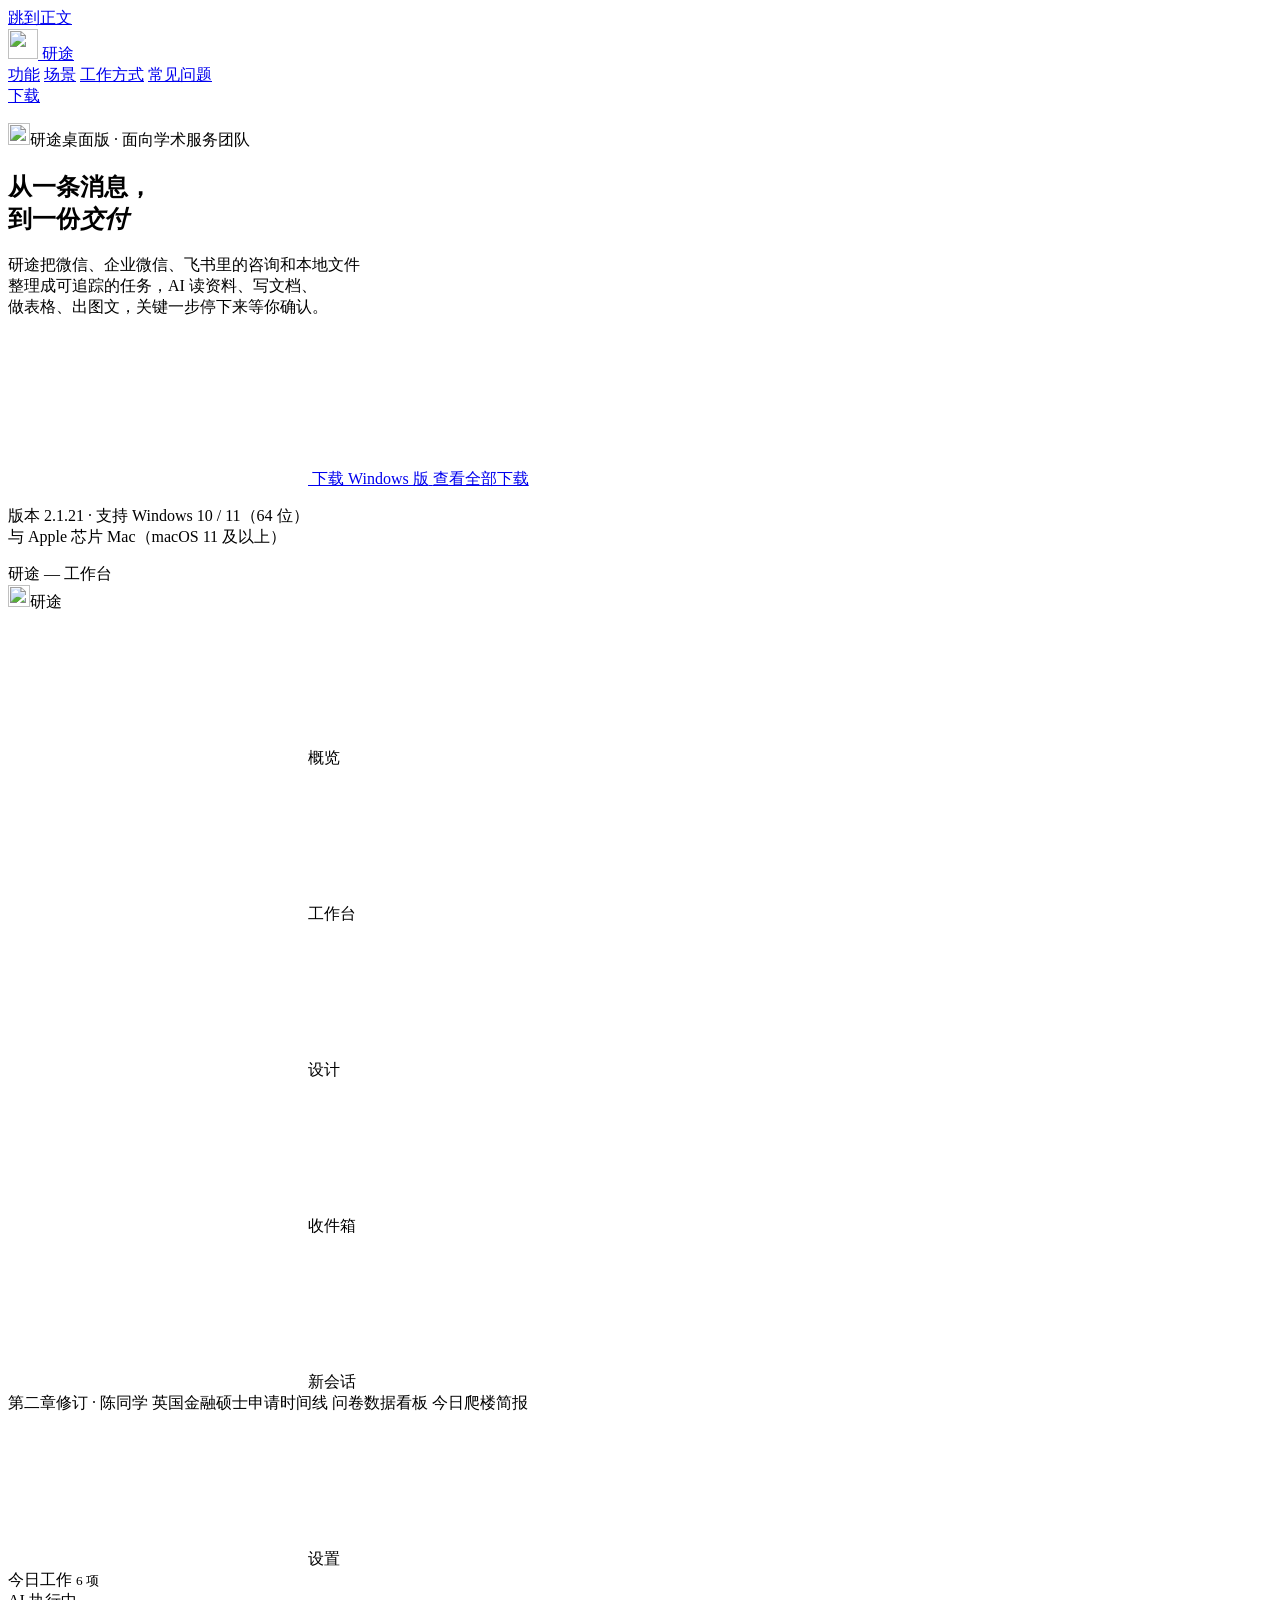
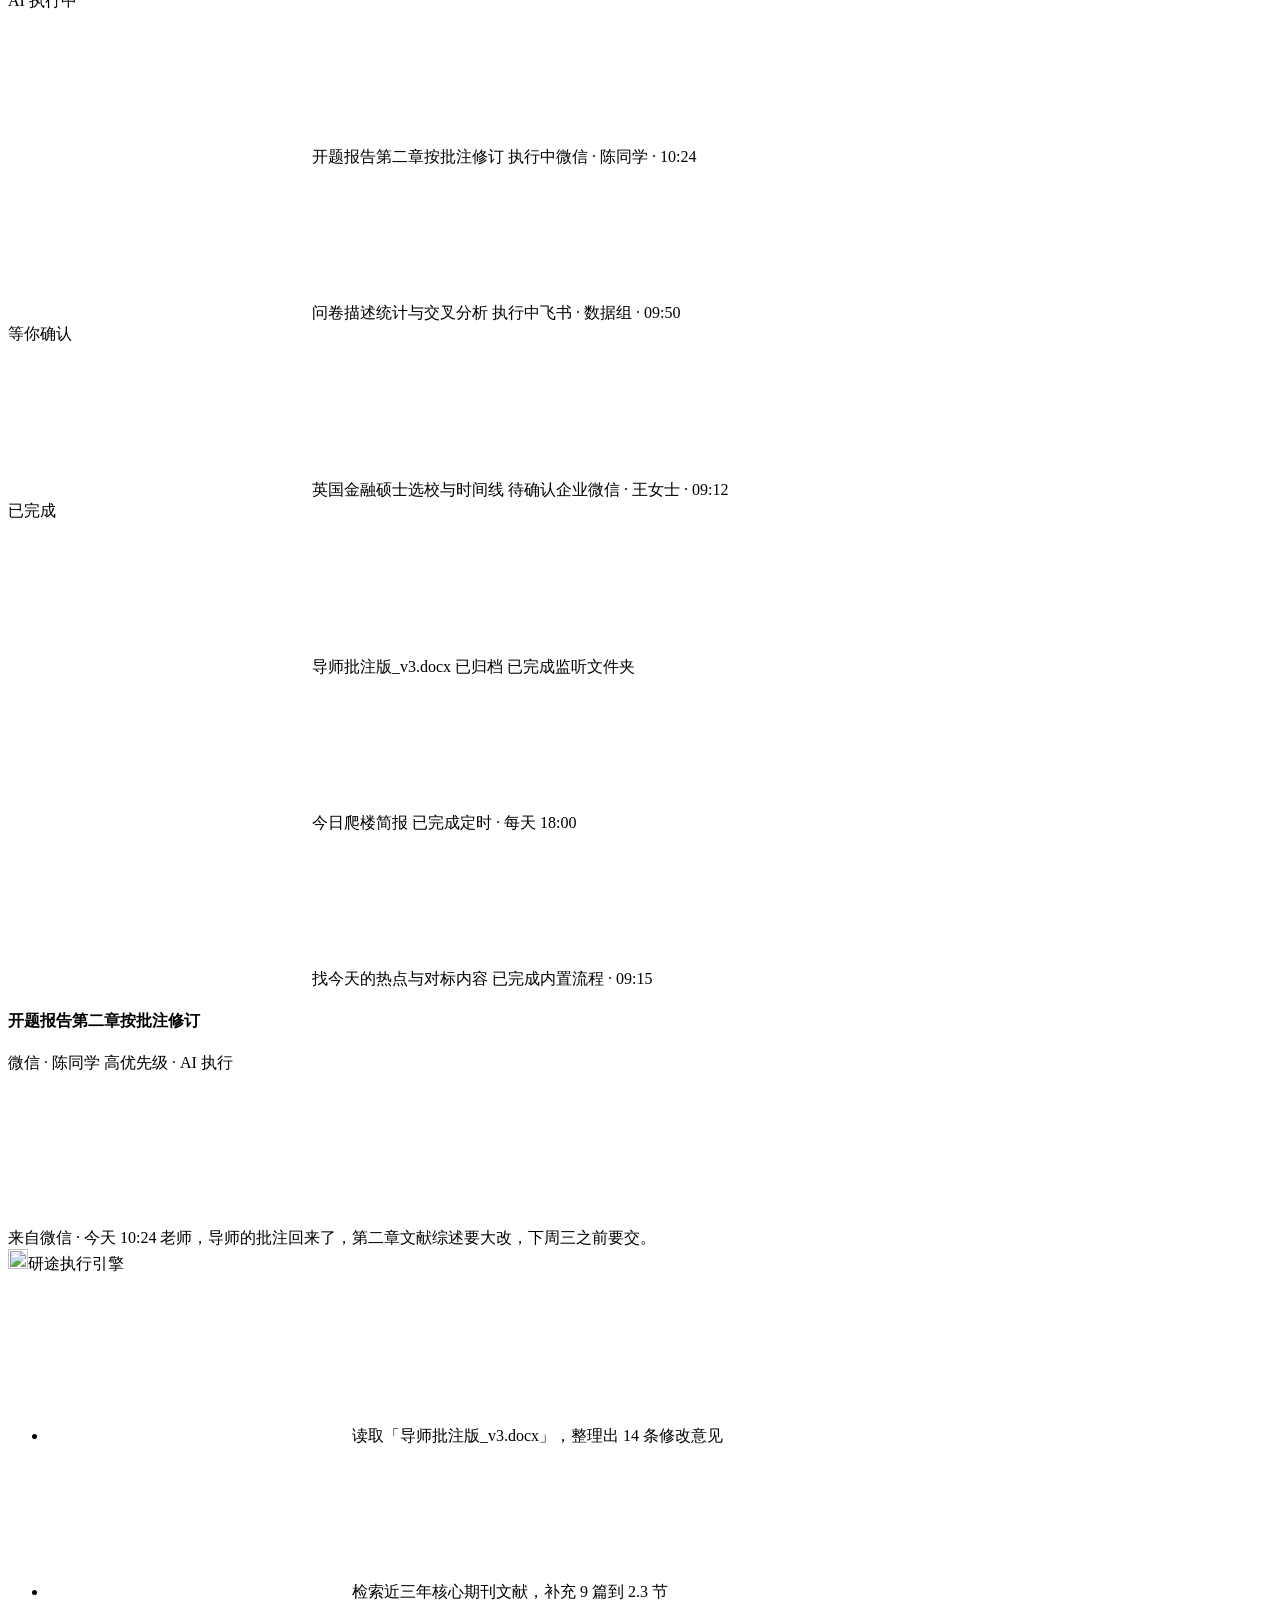
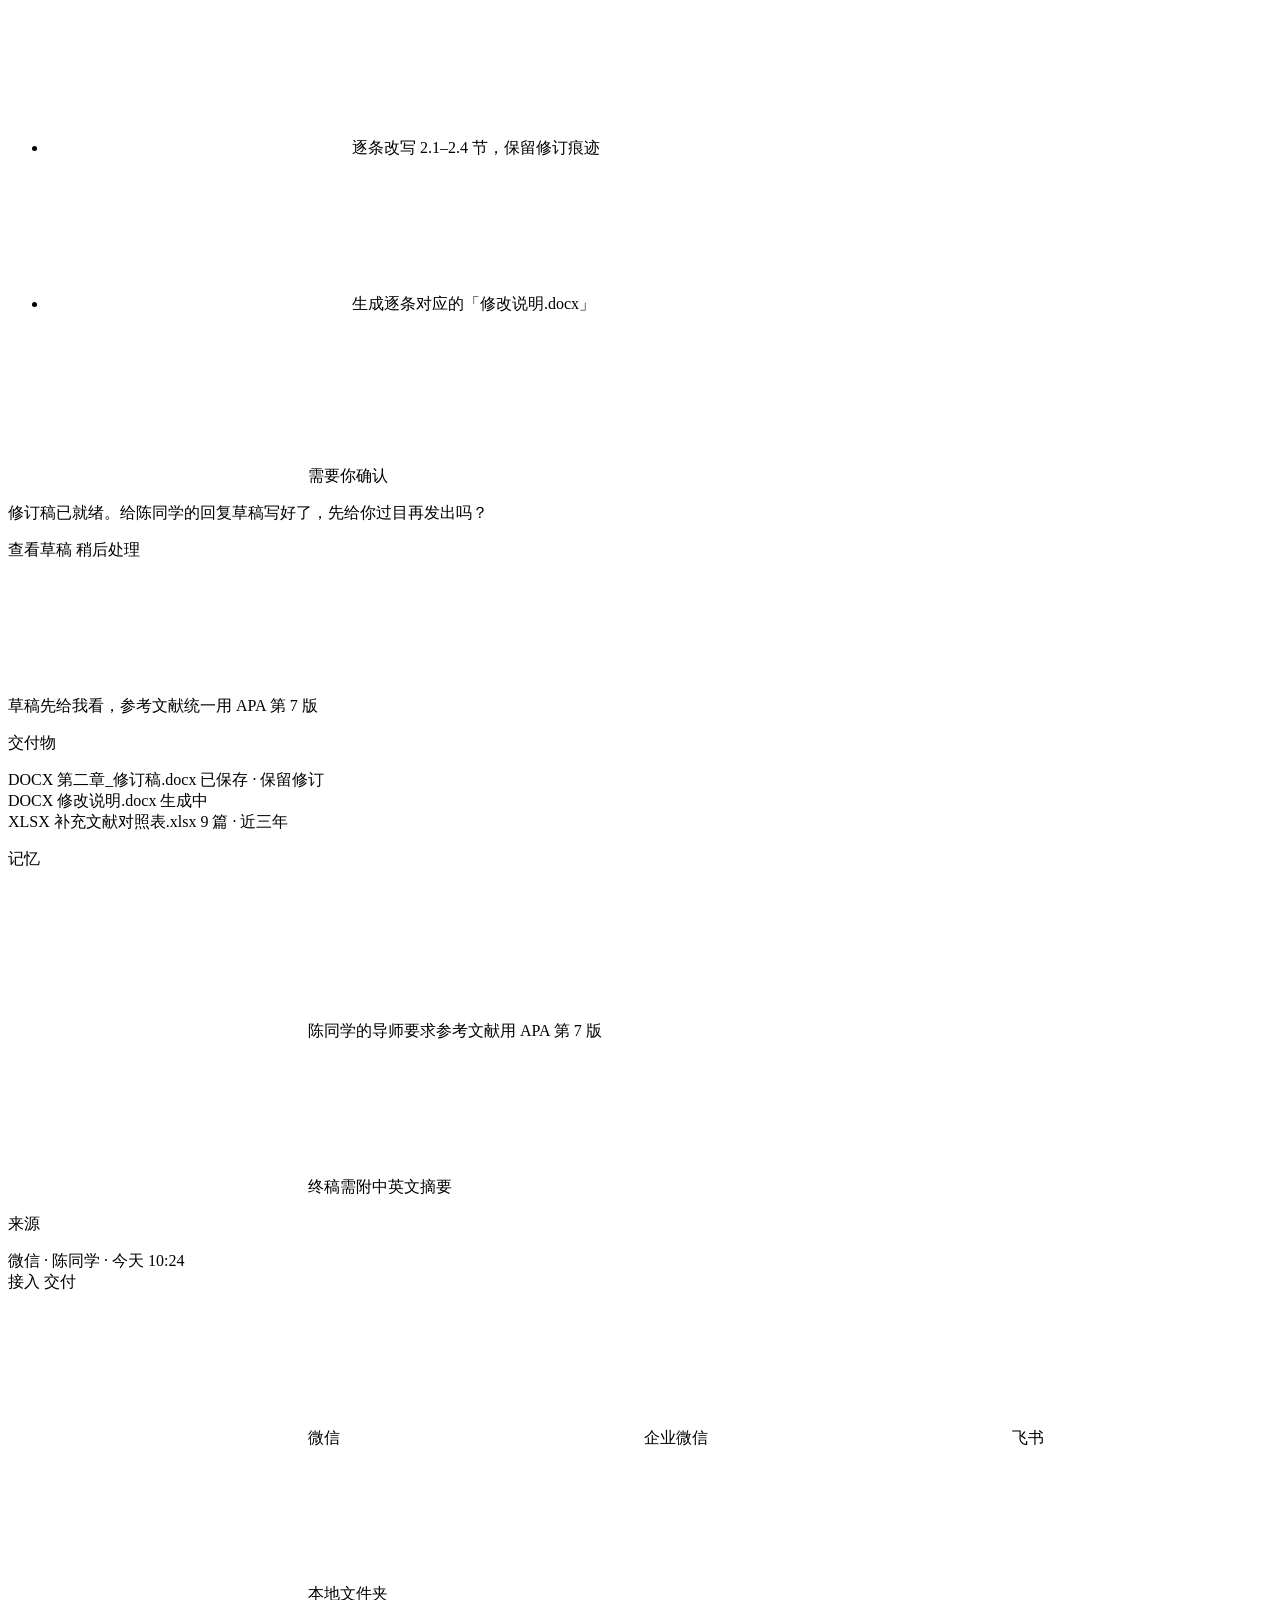
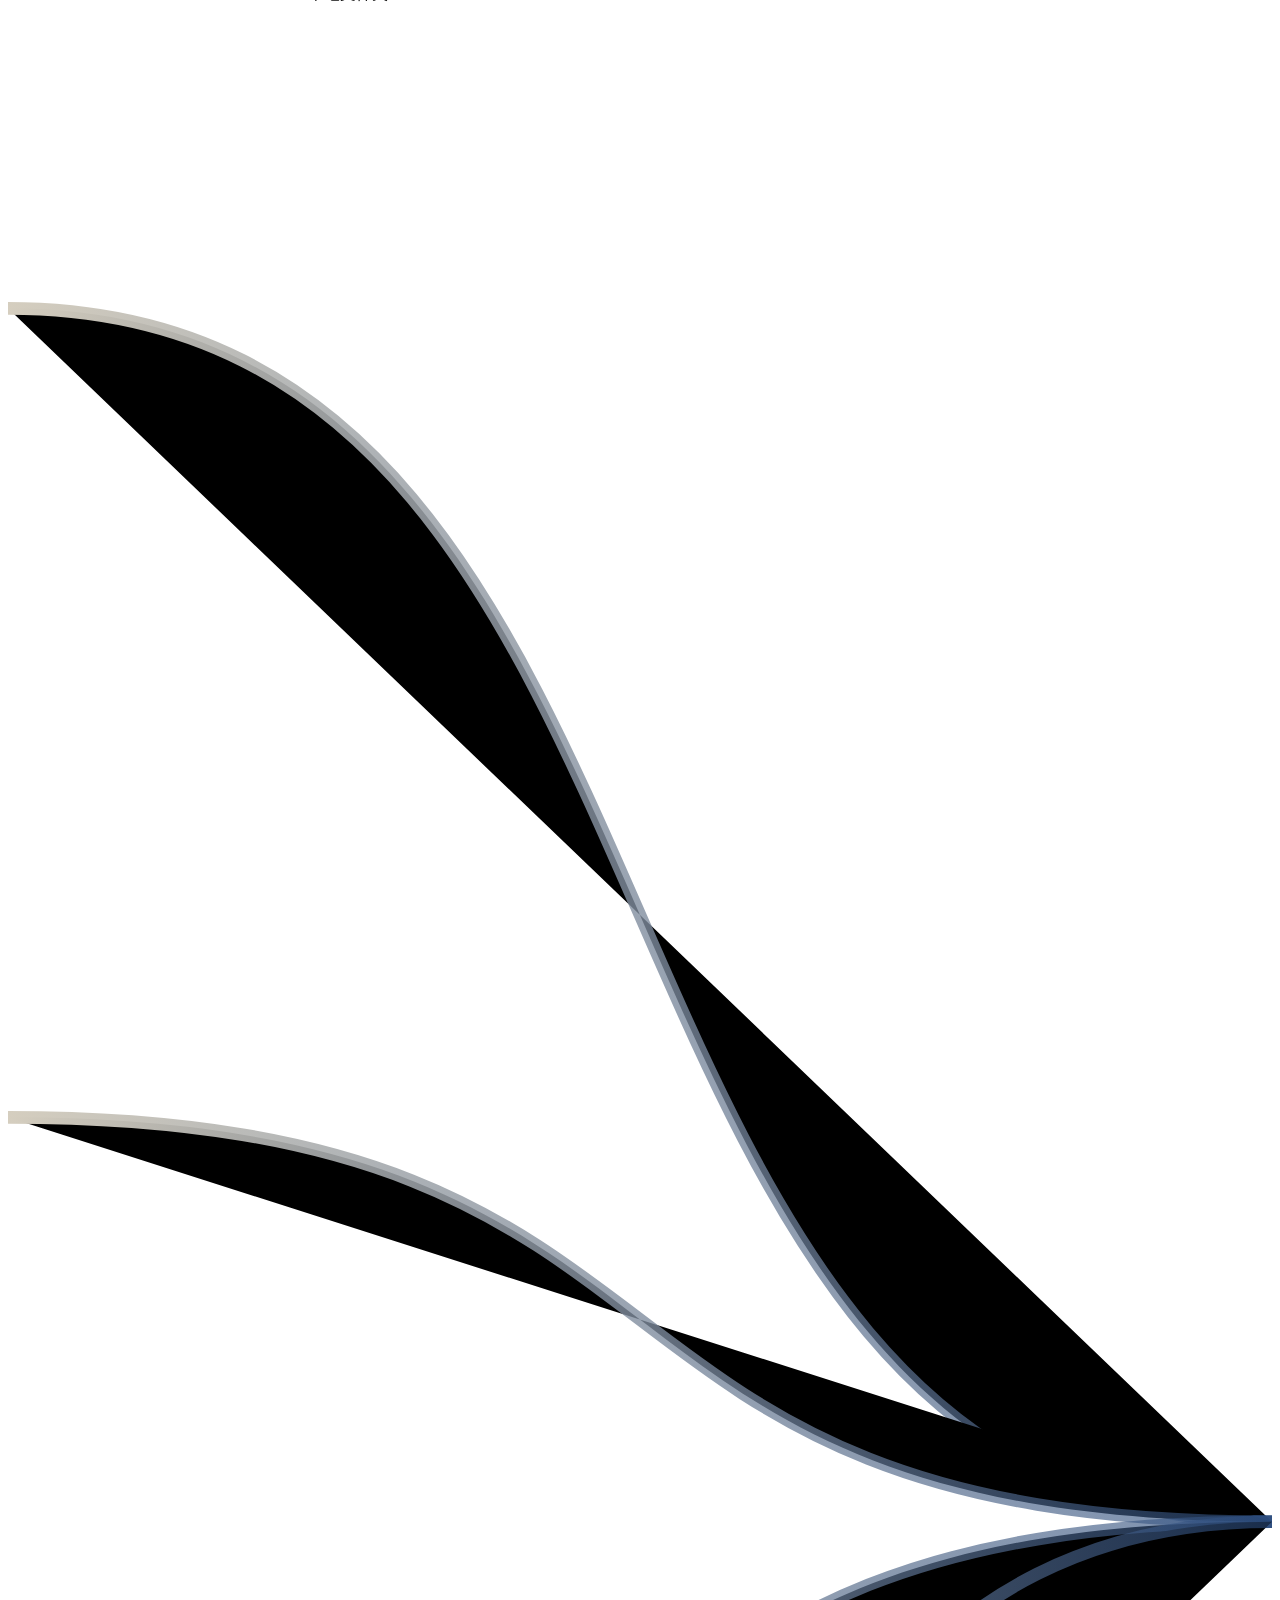
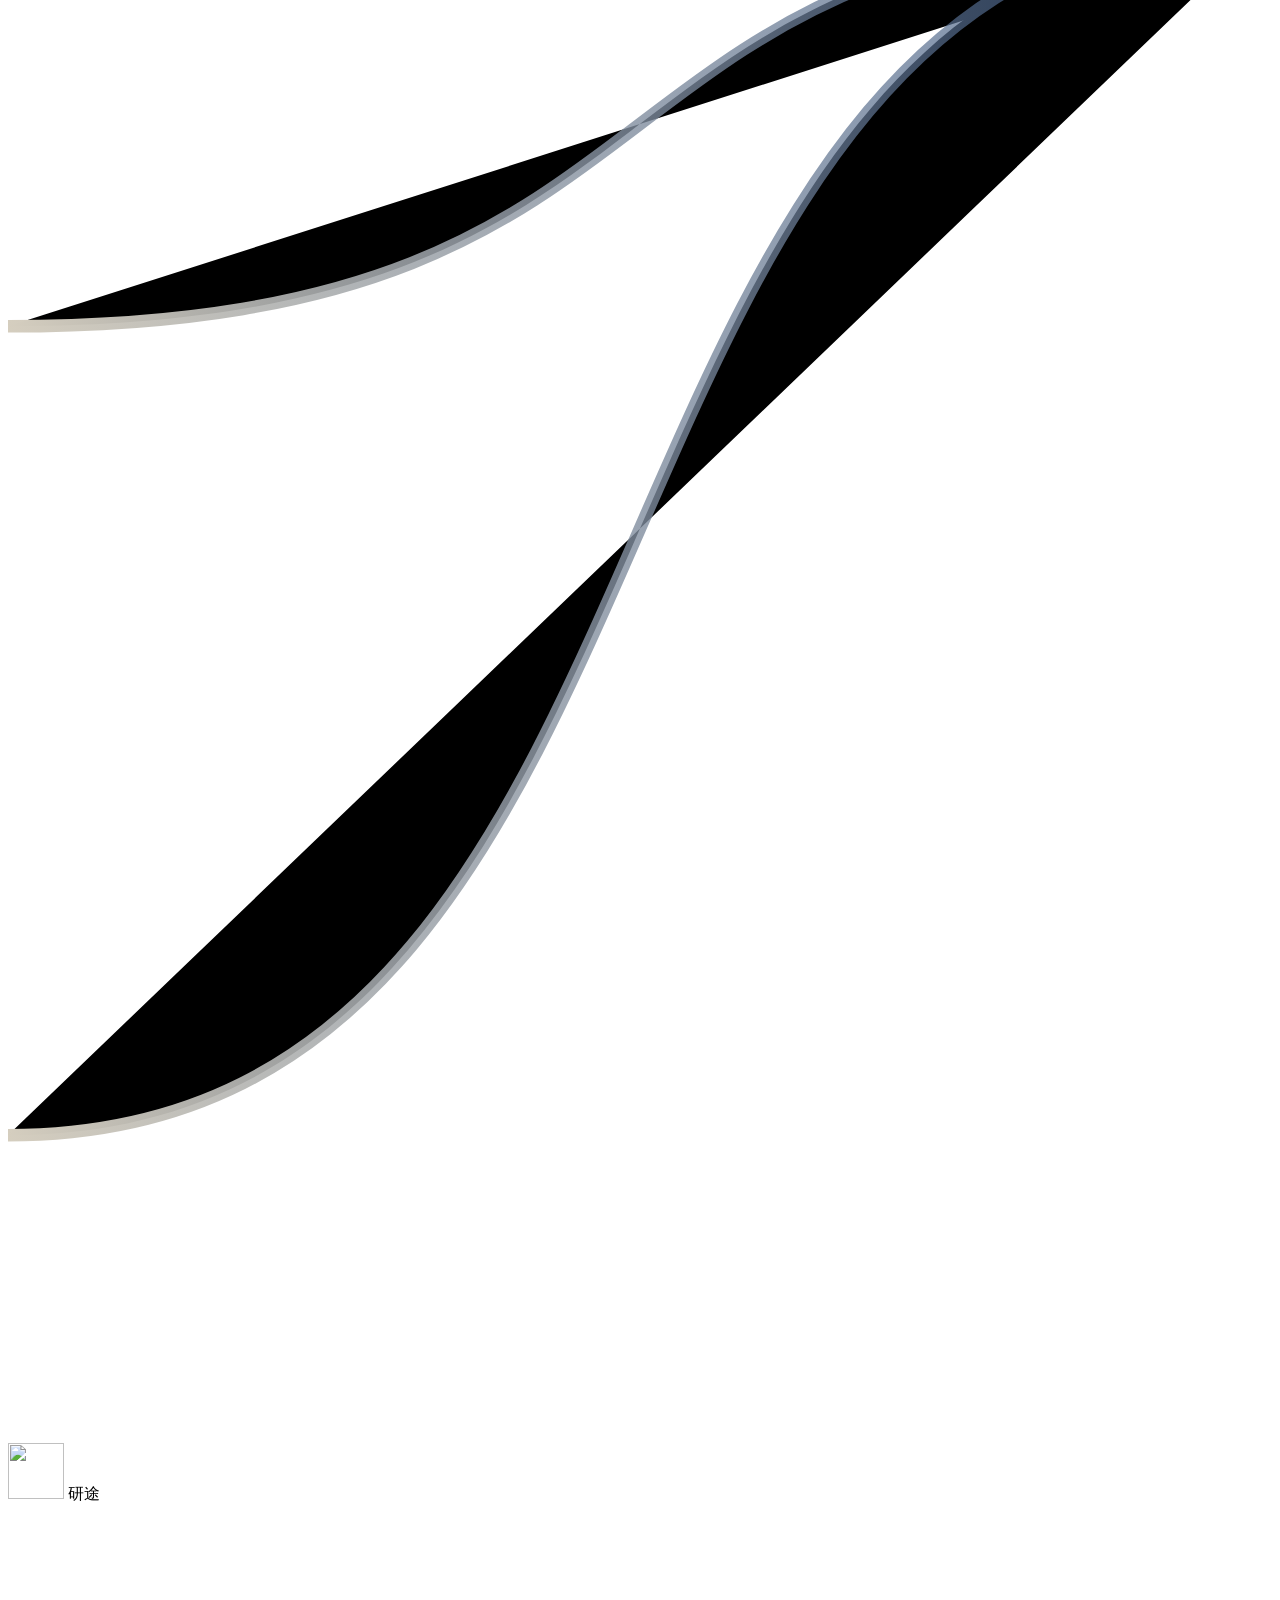
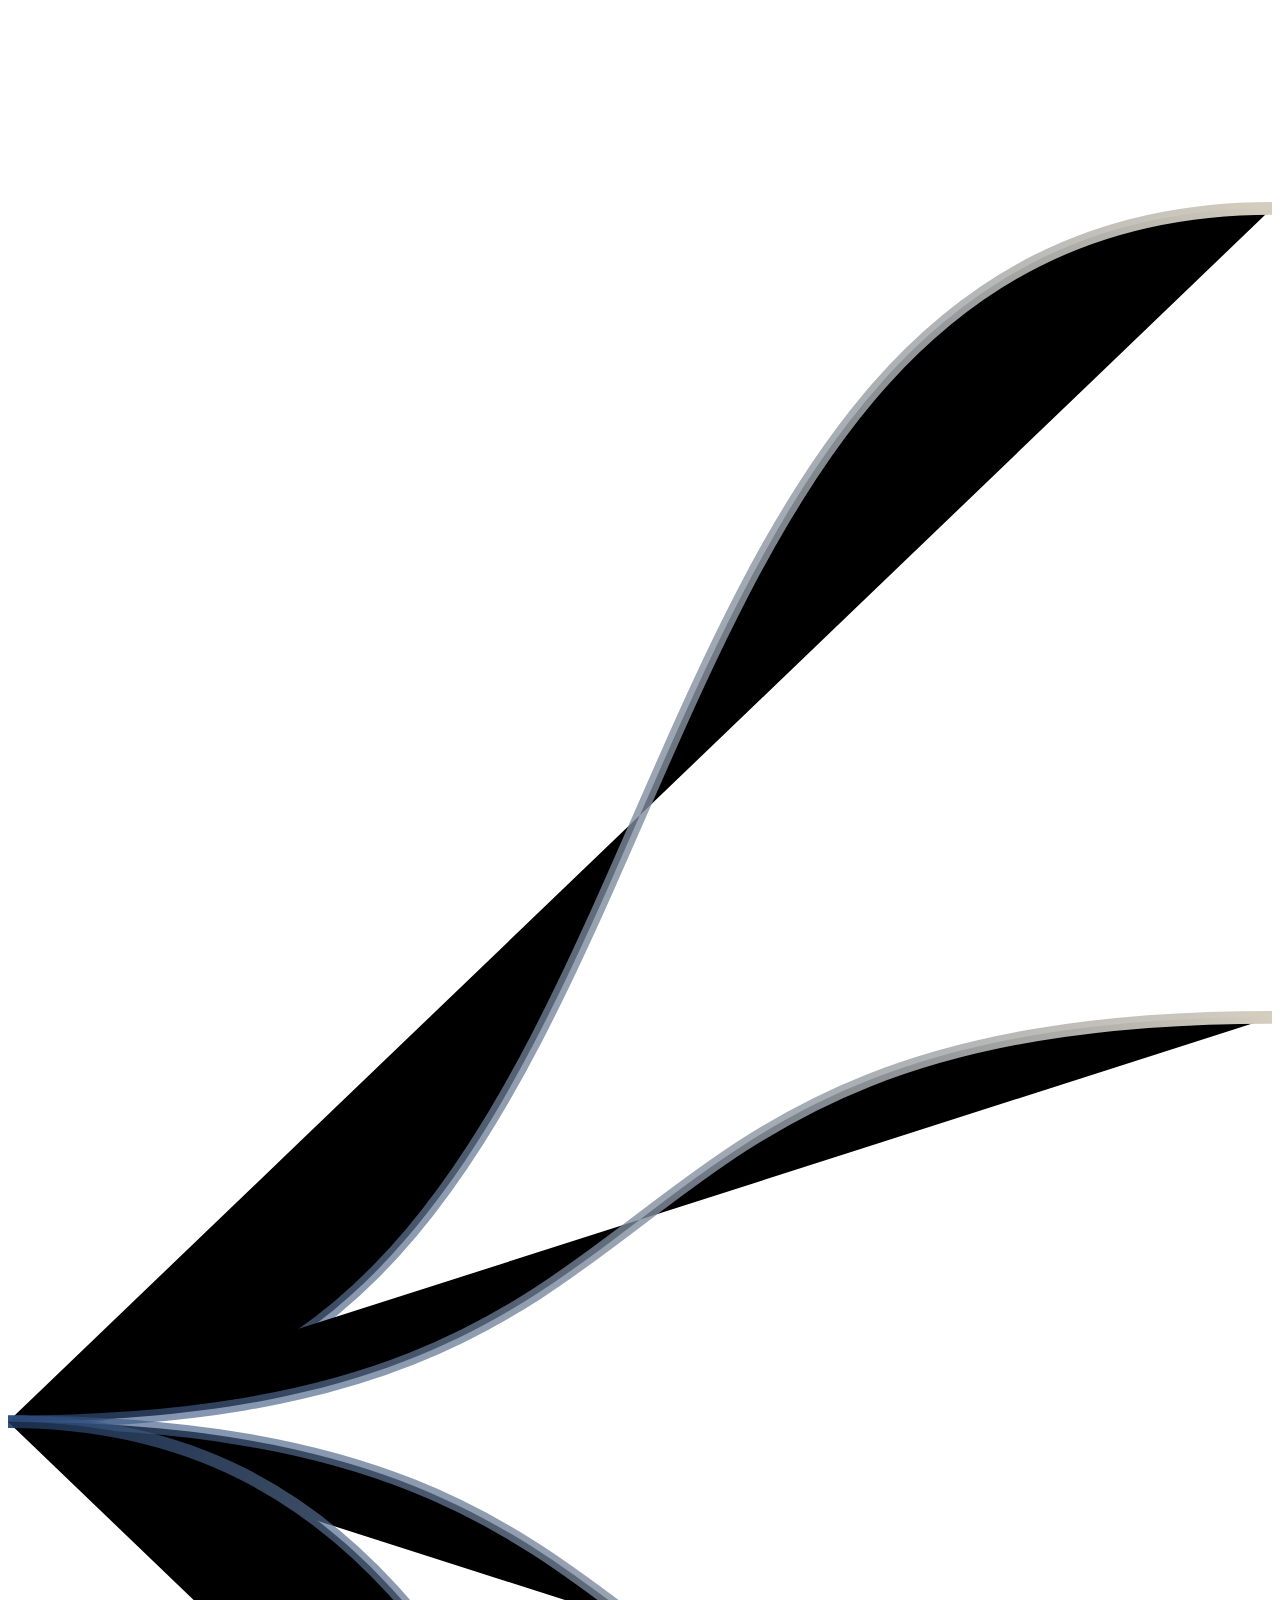
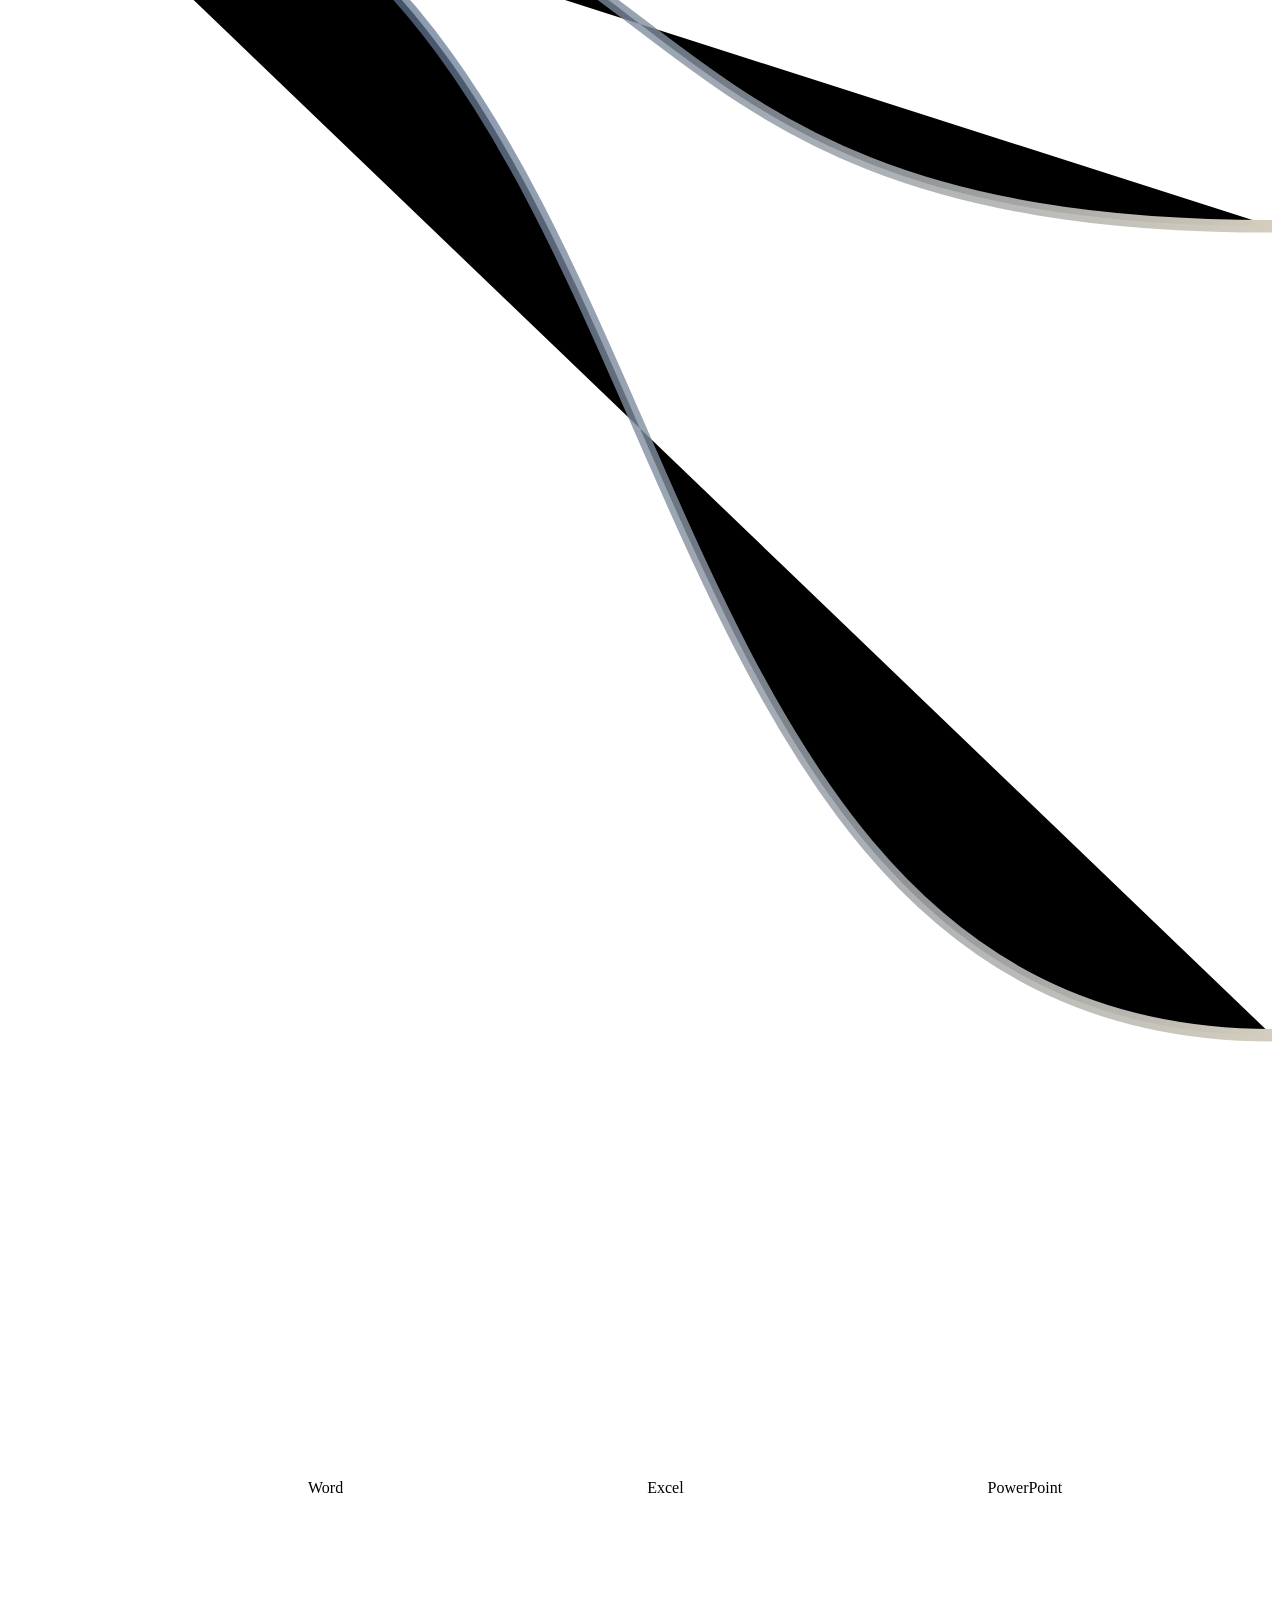
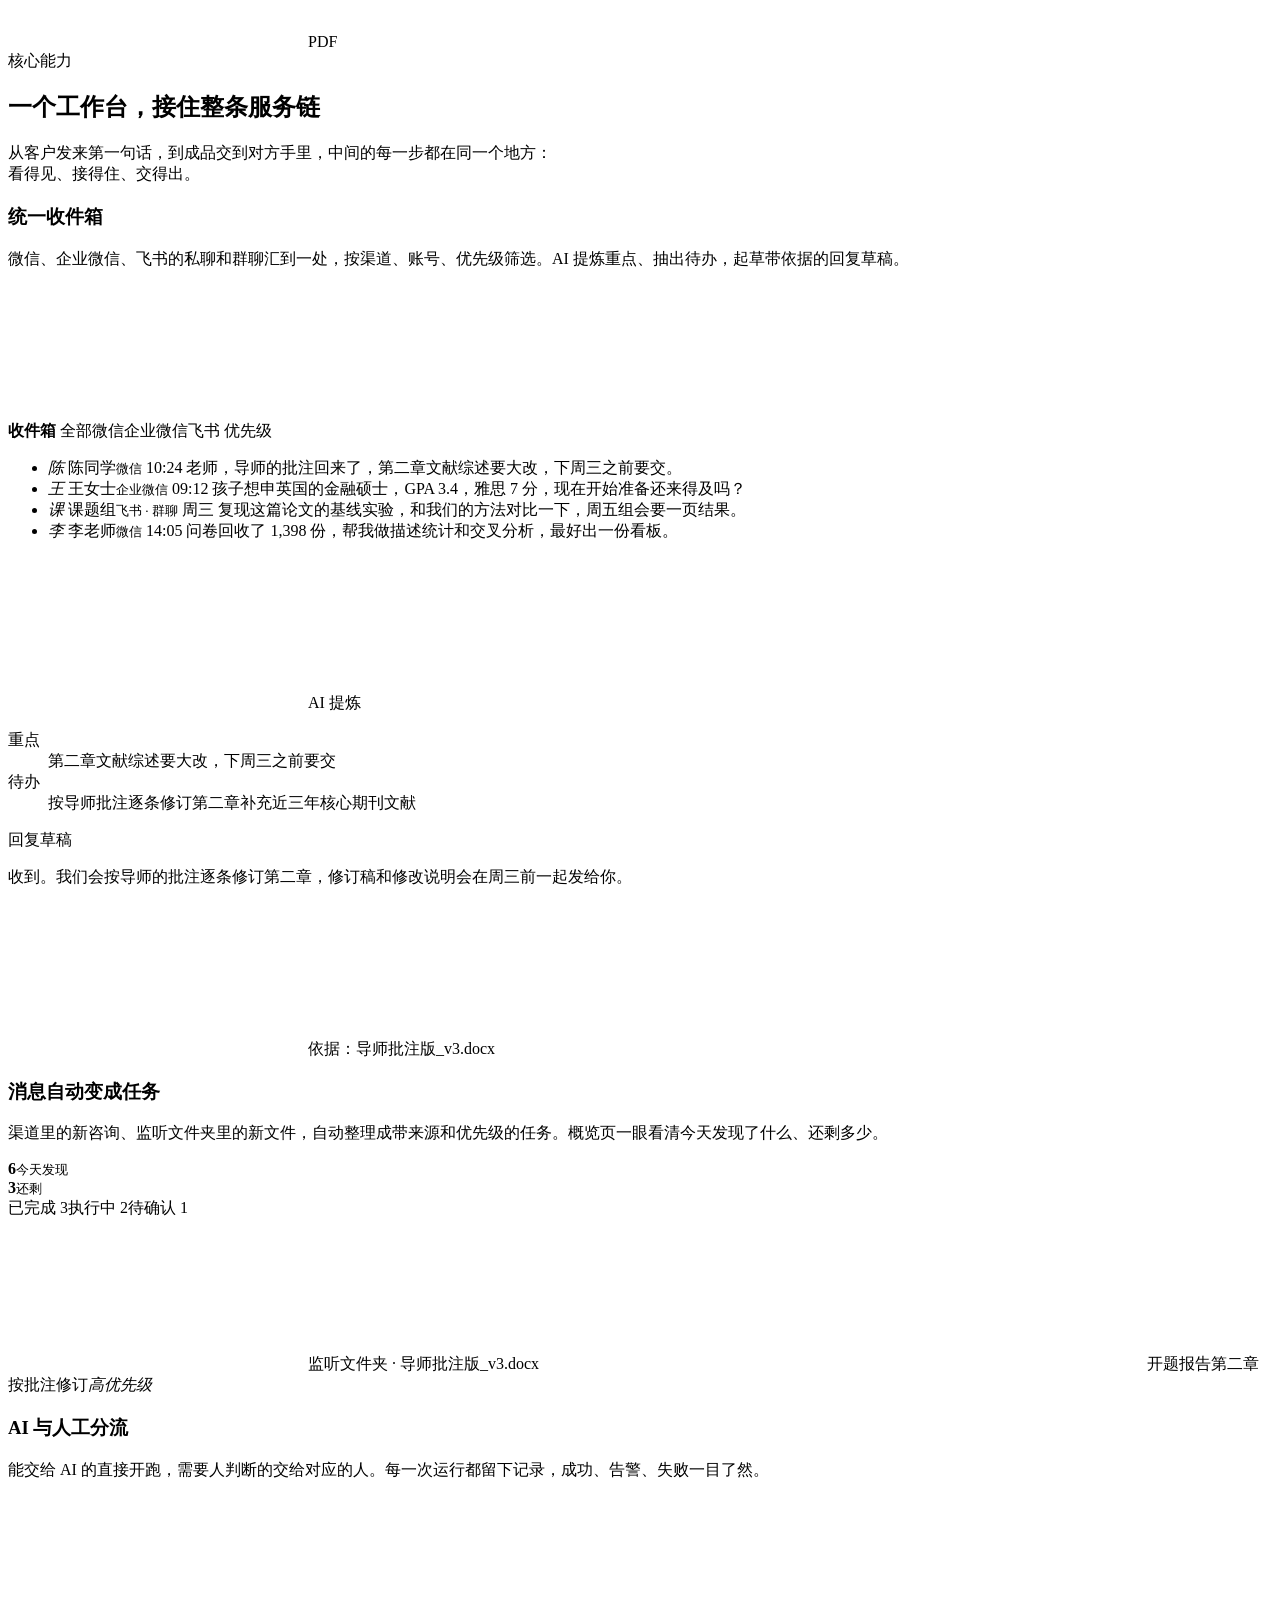
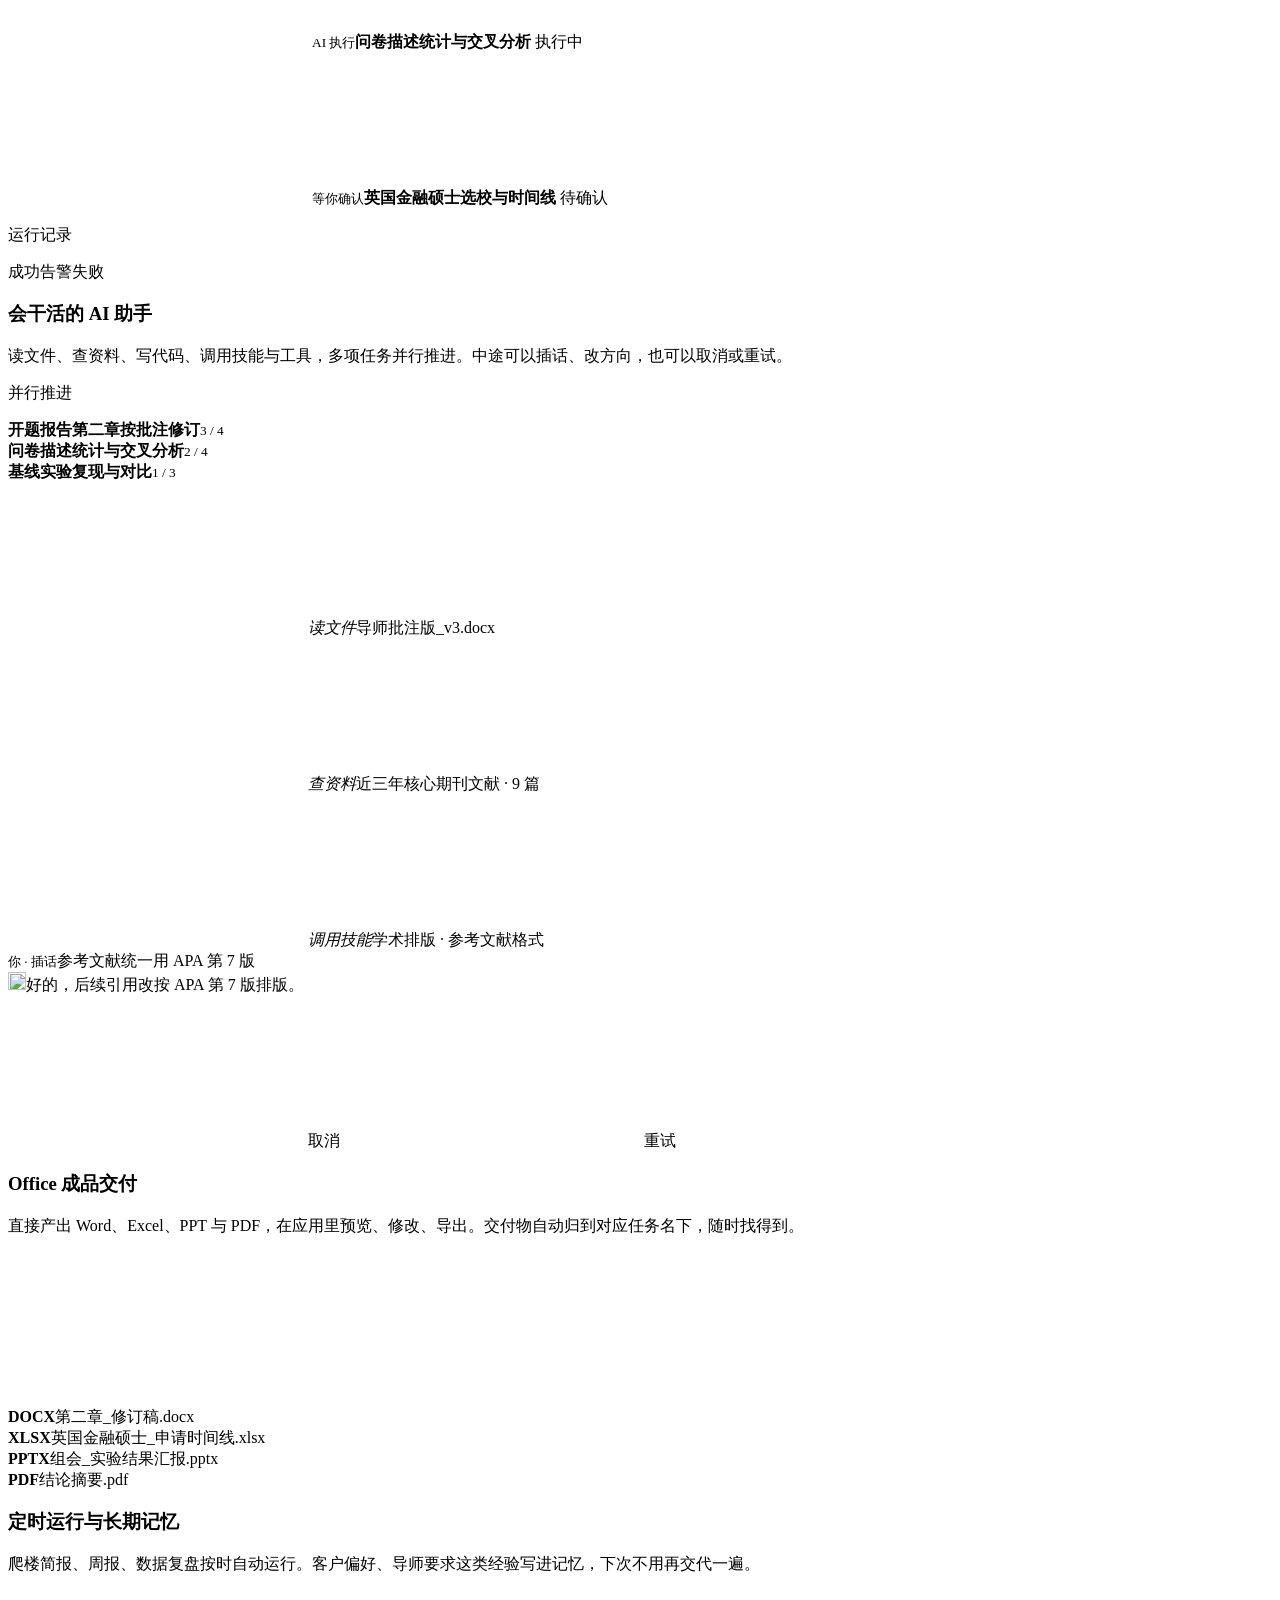
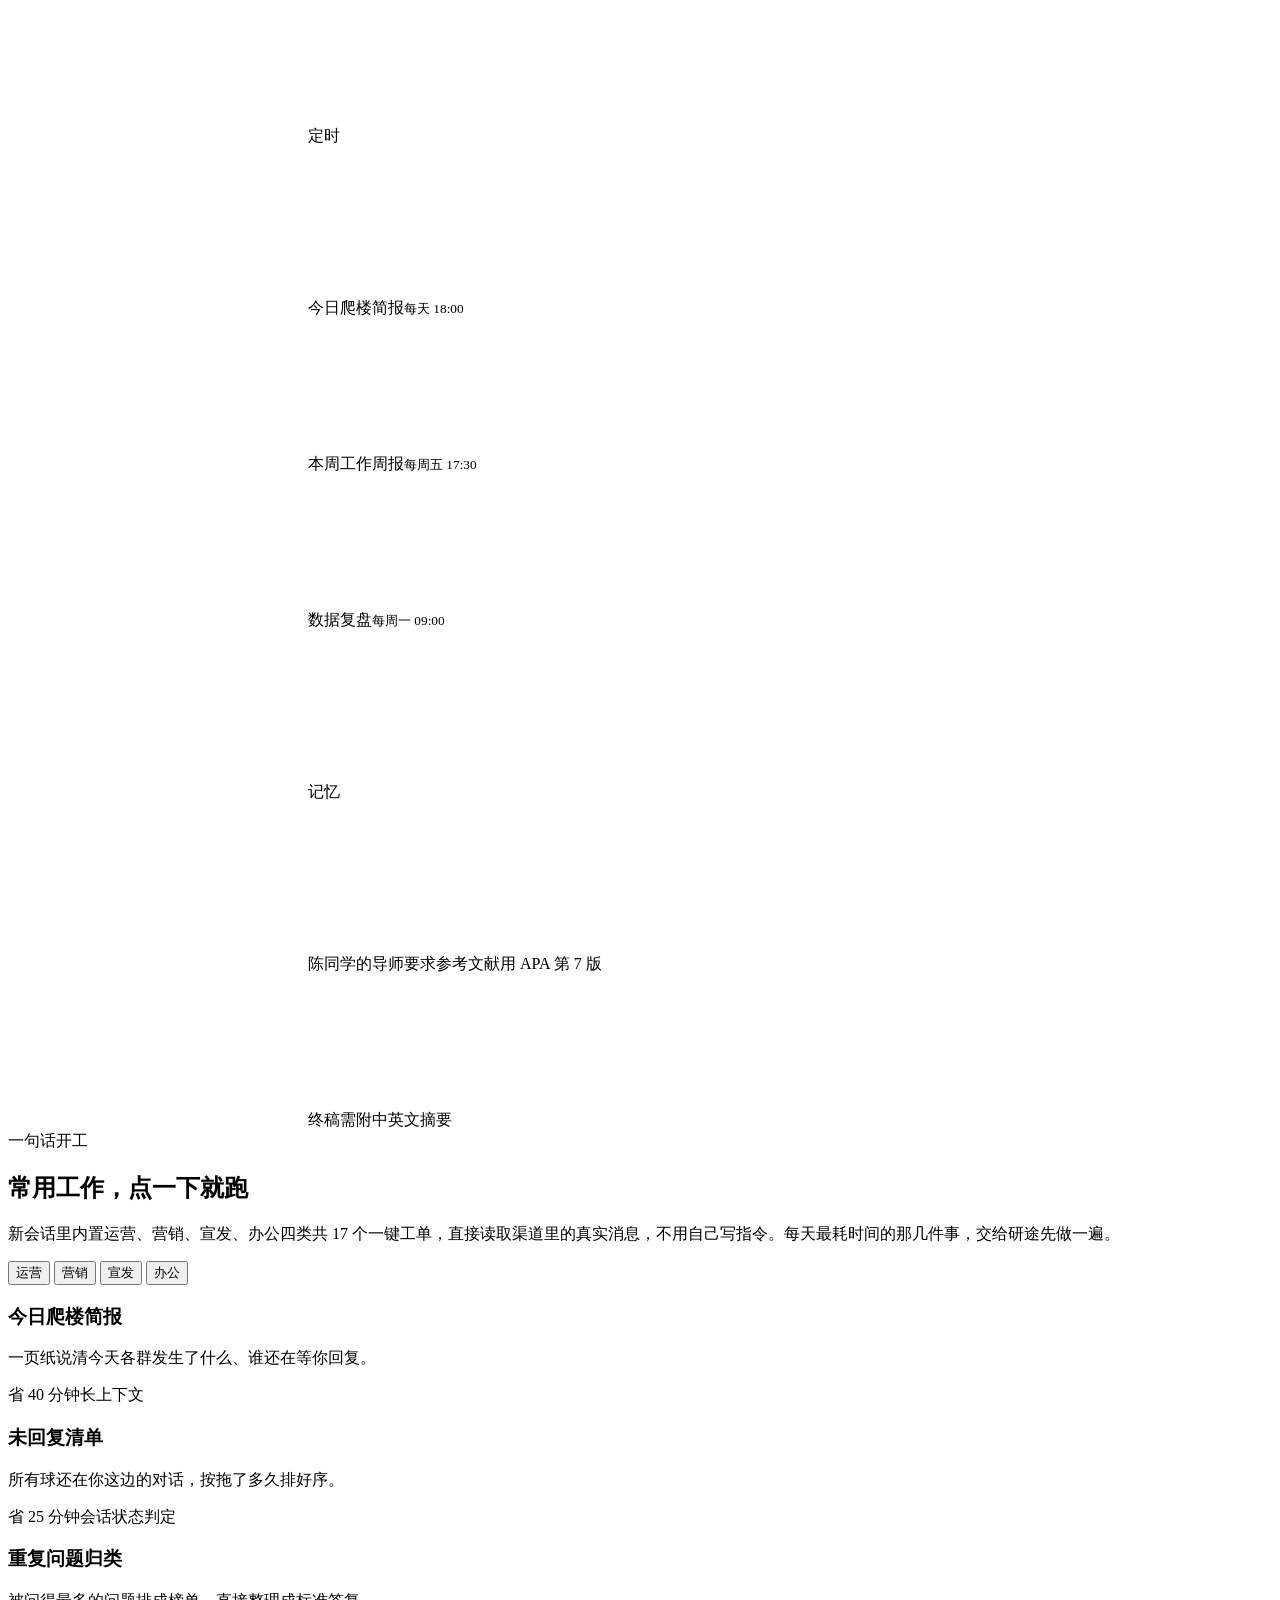
==== commit 9cb3d6af: "style(site): redesign the website visuals for desktop Editorial split hero, a flow diagram from chan" ====
--- a/site/index.html
+++ b/site/index.html
@@ -33,7 +33,7 @@
     <header class="site-header">
       <div class="container header-inner">
         <a class="brand" href="/" aria-label="研途首页">
-          <img src="/assets/brand.svg" alt="" width="34" height="34" />
+          <img src="/assets/brand.svg" alt="" width="30" height="30" />
           <span class="brand-name">研途</span>
         </a>
         <nav class="site-nav" aria-label="主导航">
@@ -49,253 +49,472 @@
     <main id="main">
       <!-- 首屏 -->
       <section class="hero">
+        <div class="container grid-12 hero-grid">
+          <div class="hero-title">
+            <p class="hero-badge"><img src="/assets/brand.svg" alt="" width="22" height="22" />研途桌面版 · 面向学术服务团队</p>
+            <h1>从一条消息，<br />到一份<em>交付</em></h1>
+          </div>
+          <div class="hero-copy">
+            <p class="lead">
+              研途把微信、企业微信、飞书里的咨询和本地文件<br />整理成可追踪的任务，AI 读资料、写文档、<br />做表格、出图文，关键一步停下来等你确认。
+            </p>
+            <div class="cta-row">
+              <a class="btn btn-primary" href="/download/windows" data-dl="auto">
+                <svg aria-hidden="true"><use href="/assets/icons.svg#i-download" /></svg>
+                <span data-dl-label>下载 Windows 版</span>
+              </a>
+              <a class="btn btn-secondary" href="/download/" data-hide-other>查看全部下载</a>
+            </div>
+            <p class="cta-note">
+              版本 2.1.21 · 支持 Windows 10 / 11（64 位）<br />与 Apple 芯片 Mac（macOS 11 及以上）
+            </p>
+          </div>
+        </div>
+
         <div class="container">
-          <span class="eyebrow">研途桌面版 · 面向学术服务团队</span>
-          <h1>从一条消息，<br />到一份<em>交付</em></h1>
-          <p class="lead">
-            研途把微信、企业微信、飞书里的咨询和本地文件整理成可追踪的任务，<br />AI
-            读资料、写文档、做表格、出图文，关键一步停下来等你确认。
-          </p>
-          <div class="cta-row">
-            <a class="btn btn-primary" href="/download/windows" data-dl="auto">
-              <svg aria-hidden="true"><use href="/assets/icons.svg#i-download" /></svg>
-              <span data-dl-label>下载 Windows 版</span>
-            </a>
-            <a class="btn btn-secondary" href="/download/" data-hide-other>查看全部下载</a>
-          </div>
-          <p class="cta-note">
-            版本 2.1.21 · 支持 Windows 10 / 11（64 位）与 Apple 芯片 Mac（macOS 11 及以上）
-          </p>
-        </div>
-
-        <div class="stage">
-          <div class="app-window" role="img" aria-label="研途工作台界面：左侧是今日工作清单，中间是 AI 正在执行的论文修订任务，右侧是交付物与记忆">
-            <div class="app-titlebar" aria-hidden="true">
-              <span class="dot"></span><span class="dot"></span><span class="dot"></span>
-              <span class="title">研途 — 工作台</span>
-            </div>
-            <div class="app-body" aria-hidden="true">
-              <aside class="app-side">
-                <div class="app-brand"><b>研</b>研途</div>
-                <div class="app-nav-item"><svg><use href="/assets/icons.svg#i-gauge" /></svg>概览</div>
-                <div class="app-nav-item is-active"><svg><use href="/assets/icons.svg#i-monitor" /></svg>工作台</div>
-                <div class="app-nav-item"><svg><use href="/assets/icons.svg#i-palette" /></svg>设计</div>
-                <div class="app-nav-item"><svg><use href="/assets/icons.svg#i-inbox" /></svg>收件箱</div>
-                <div class="app-new">＋ 新会话</div>
-                <div class="app-history">
-                  <span>第二章修订 · 陈同学</span>
-                  <span>英国金融硕士申请时间线</span>
-                  <span>问卷数据看板</span>
-                  <span>今日爬楼简报</span>
-                </div>
-                <div class="app-side-foot">设置</div>
-              </aside>
-
-              <section class="app-list">
-                <div class="app-list-head">今日工作 <small>6 项</small></div>
-                <div class="app-group">AI 执行中</div>
-                <div class="task is-active" style="--c: #2f7d4f; --c-soft: #e3f1e8">
-                  <span class="src"><svg><use href="/assets/icons.svg#i-message" /></svg></span>
-                  <span class="t">开题报告第二章按批注修订</span>
-                  <span class="m"><span class="pill run">执行中</span>微信 · 陈同学 · 10:24</span>
-                </div>
-                <div class="task" style="--c: #3a6fd8; --c-soft: #e6eefc">
-                  <span class="src"><svg><use href="/assets/icons.svg#i-message" /></svg></span>
-                  <span class="t">问卷描述统计与交叉分析</span>
-                  <span class="m"><span class="pill run">执行中</span>飞书 · 数据组 · 09:50</span>
-                </div>
-                <div class="app-group">等你确认</div>
-                <div class="task" style="--c: #2b6cb0; --c-soft: #e4eef8">
-                  <span class="src"><svg><use href="/assets/icons.svg#i-message" /></svg></span>
-                  <span class="t">英国金融硕士选校与时间线</span>
-                  <span class="m"><span class="pill wait">待确认</span>企业微信 · 王女士 · 09:12</span>
-                </div>
-                <div class="app-group">已完成</div>
-                <div class="task" style="--c: #8a5d06; --c-soft: #fbf1d6">
-                  <span class="src"><svg><use href="/assets/icons.svg#i-folder" /></svg></span>
-                  <span class="t">导师批注版_v3.docx 已归档</span>
-                  <span class="m"><span class="pill done">已完成</span>监听文件夹</span>
-                </div>
-                <div class="task" style="--c: #6b6a62; --c-soft: #efece4">
-                  <span class="src"><svg><use href="/assets/icons.svg#i-clock" /></svg></span>
-                  <span class="t">今日爬楼简报</span>
-                  <span class="m"><span class="pill done">已完成</span>定时 · 每天 18:00</span>
-                </div>
-                <div class="task" style="--c: #b4532a; --c-soft: #f8e7df">
-                  <span class="src"><svg><use href="/assets/icons.svg#i-megaphone" /></svg></span>
-                  <span class="t">找今天的热点与对标内容</span>
-                  <span class="m"><span class="pill done">已完成</span>内置流程 · 09:15</span>
-                </div>
-              </section>
-
-              <section class="app-main">
-                <div class="app-main-head">
-                  <h4>开题报告第二章按批注修订</h4>
-                  <div class="meta">
-                    <span class="pill" style="--p-bg: #e3f1e8; --p-fg: #2f7d4f">微信 · 陈同学</span>
-                    <span>高优先级 · AI 执行</span>
-                  </div>
-                </div>
-                <div class="app-thread">
-                  <div class="bubble-in">
-                    <span class="from">来自微信 · 今天 10:24</span>
-                    老师，导师的批注回来了，第二章文献综述要大改，下周三之前要交。
-                  </div>
-                  <div class="agent-card">
-                    <div class="who"><b>研</b>研途执行引擎</div>
-                    <ul class="steps">
-                      <li>
-                        <svg><use href="/assets/icons.svg#i-check" /></svg>
-                        读取「导师批注版_v3.docx」，整理出 14 条修改意见
-                      </li>
-                      <li>
-                        <svg><use href="/assets/icons.svg#i-check" /></svg>
-                        检索近三年核心期刊文献，补充 9 篇到 2.3 节
-                      </li>
-                      <li>
-                        <svg><use href="/assets/icons.svg#i-check" /></svg>
-                        逐条改写 2.1–2.4 节，保留修订痕迹
-                      </li>
-                      <li class="is-now">
-                        <svg><use href="/assets/icons.svg#i-loader" /></svg>
-                        生成逐条对应的「修改说明.docx」
-                      </li>
-                    </ul>
-                  </div>
-                  <div class="confirm-card">
-                    <div class="h">需要你确认</div>
-                    <p>修订稿已就绪。给陈同学的回复草稿写好了，先给你过目再发出吗？</p>
-                    <div class="acts">
-                      <span class="mini-btn primary">查看草稿</span>
-                      <span class="mini-btn">稍后处理</span>
-                    </div>
-                  </div>
-                </div>
-                <div class="app-composer">
-                  <span class="typed">草稿先给我看，参考文献统一用 APA 第 7 版<i class="caret"></i></span>
-                  <span><svg><use href="/assets/icons.svg#i-arrow-up" /></svg></span>
-                </div>
-              </section>
-
-              <aside class="app-rail">
-                <div class="rail-block">
-                  <p class="rail-title">交付物</p>
-                  <div class="file" style="--e: #2b579a">
-                    <span class="ext">DOCX</span>
-                    <span class="n">第二章_修订稿.docx</span>
-                    <span class="s">已保存 · 保留修订</span>
-                  </div>
-                  <div class="file" style="--e: #2b579a">
-                    <span class="ext">DOCX</span>
-                    <span class="n">修改说明.docx</span>
-                    <span class="s">生成中</span>
-                  </div>
-                  <div class="file" style="--e: #217346">
-                    <span class="ext">XLSX</span>
-                    <span class="n">补充文献对照表.xlsx</span>
-                    <span class="s">9 篇 · 近三年</span>
-                  </div>
-                </div>
-                <div class="rail-block">
-                  <p class="rail-title">记忆</p>
-                  <div class="memory">陈同学的导师要求参考文献用 APA 第 7 版</div>
-                  <div class="memory">终稿需附中英文摘要</div>
-                </div>
-                <div class="rail-block">
-                  <p class="rail-title">来源</p>
-                  <div class="source-line">微信 · 陈同学 · 今天 10:24</div>
-                </div>
-              </aside>
-            </div>
-          </div>
-        </div>
-
-        <div class="container">
-          <div class="works-with">
-            <div class="works-group">
-              <span class="works-label">接入</span>
-              <span class="works-item"><svg aria-hidden="true"><use href="/assets/icons.svg#i-message" /></svg>微信</span>
-              <span class="works-item"><svg aria-hidden="true"><use href="/assets/icons.svg#i-message" /></svg>企业微信</span>
-              <span class="works-item"><svg aria-hidden="true"><use href="/assets/icons.svg#i-message" /></svg>飞书</span>
-              <span class="works-item"><svg aria-hidden="true"><use href="/assets/icons.svg#i-folder" /></svg>本地文件夹</span>
-            </div>
-            <div class="works-group">
-              <span class="works-label">交付</span>
-              <span class="works-item"><b class="fmt" style="--e: #2b579a">W</b>Word</span>
-              <span class="works-item"><b class="fmt" style="--e: #217346">X</b>Excel</span>
-              <span class="works-item"><b class="fmt" style="--e: #c43e1c">P</b>PowerPoint</span>
-              <span class="works-item"><b class="fmt" style="--e: #b0332a"><svg><use href="/assets/icons.svg#i-file" /></svg></b>PDF</span>
+          <div class="stage">
+            <div class="app-window" role="img" aria-label="研途工作台界面：左侧是今日工作清单，中间是 AI 正在执行的论文修订任务，右侧是交付物与记忆">
+              <div class="app-titlebar" aria-hidden="true">
+                <span class="lights"><i></i><i></i><i></i></span>
+                <span class="title">研途 — 工作台</span>
+              </div>
+              <div class="app-body" aria-hidden="true">
+                <aside class="app-side">
+                  <div class="app-brand"><img src="/assets/brand.svg" alt="" width="22" height="22" />研途</div>
+                  <div class="app-nav-item"><svg><use href="/assets/icons.svg#i-gauge" /></svg>概览</div>
+                  <div class="app-nav-item is-active"><svg><use href="/assets/icons.svg#i-monitor" /></svg>工作台</div>
+                  <div class="app-nav-item"><svg><use href="/assets/icons.svg#i-palette" /></svg>设计</div>
+                  <div class="app-nav-item"><svg><use href="/assets/icons.svg#i-inbox" /></svg>收件箱<i class="app-dot"></i></div>
+                  <div class="app-new"><svg><use href="/assets/icons.svg#i-plus" /></svg>新会话</div>
+                  <div class="app-history">
+                    <span>第二章修订 · 陈同学</span>
+                    <span>英国金融硕士申请时间线</span>
+                    <span>问卷数据看板</span>
+                    <span>今日爬楼简报</span>
+                  </div>
+                  <div class="app-side-foot"><svg><use href="/assets/icons.svg#i-settings" /></svg>设置</div>
+                </aside>
+
+                <section class="app-list">
+                  <div class="app-list-head">今日工作 <small>6 项</small></div>
+                  <div class="app-group">AI 执行中</div>
+                  <div class="task is-active" style="--c: #3d7358; --c-soft: #e4eee7">
+                    <span class="src"><svg><use href="/assets/icons.svg#i-message" /></svg></span>
+                    <span class="t">开题报告第二章按批注修订</span>
+                    <span class="m"><span class="pill run">执行中</span>微信 · 陈同学 · 10:24</span>
+                  </div>
+                  <div class="task" style="--c: #3b5f9e; --c-soft: #e6ebf4">
+                    <span class="src"><svg><use href="/assets/icons.svg#i-message" /></svg></span>
+                    <span class="t">问卷描述统计与交叉分析</span>
+                    <span class="m"><span class="pill run">执行中</span>飞书 · 数据组 · 09:50</span>
+                  </div>
+                  <div class="app-group">等你确认</div>
+                  <div class="task" style="--c: #34598f; --c-soft: #e6ecf5">
+                    <span class="src"><svg><use href="/assets/icons.svg#i-message" /></svg></span>
+                    <span class="t">英国金融硕士选校与时间线</span>
+                    <span class="m"><span class="pill wait">待确认</span>企业微信 · 王女士 · 09:12</span>
+                  </div>
+                  <div class="app-group">已完成</div>
+                  <div class="task" style="--c: #8a6420; --c-soft: #f3ebdb">
+                    <span class="src"><svg><use href="/assets/icons.svg#i-folder" /></svg></span>
+                    <span class="t">导师批注版_v3.docx 已归档</span>
+                    <span class="m"><span class="pill done">已完成</span>监听文件夹</span>
+                  </div>
+                  <div class="task" style="--c: #6f6b62; --c-soft: #eeebe3">
+                    <span class="src"><svg><use href="/assets/icons.svg#i-clock" /></svg></span>
+                    <span class="t">今日爬楼简报</span>
+                    <span class="m"><span class="pill done">已完成</span>定时 · 每天 18:00</span>
+                  </div>
+                  <div class="task" style="--c: #9c5a3e; --c-soft: #f4e7e0">
+                    <span class="src"><svg><use href="/assets/icons.svg#i-megaphone" /></svg></span>
+                    <span class="t">找今天的热点与对标内容</span>
+                    <span class="m"><span class="pill done">已完成</span>内置流程 · 09:15</span>
+                  </div>
+                </section>
+
+                <section class="app-main">
+                  <div class="app-main-head">
+                    <div>
+                      <h4>开题报告第二章按批注修订</h4>
+                      <div class="meta">
+                        <span class="pill" style="--p-bg: #e4eee7; --p-fg: #3d7358">微信 · 陈同学</span>
+                        <span>高优先级 · AI 执行</span>
+                      </div>
+                    </div>
+                    <div class="acts-icon">
+                      <span><svg><use href="/assets/icons.svg#i-history" /></svg></span>
+                      <span><svg><use href="/assets/icons.svg#i-more" /></svg></span>
+                    </div>
+                  </div>
+                  <div class="app-thread">
+                    <div class="bubble-in">
+                      <span class="from">来自微信 · 今天 10:24</span>
+                      老师，导师的批注回来了，第二章文献综述要大改，下周三之前要交。
+                    </div>
+                    <div class="agent-card">
+                      <div class="who"><img src="/assets/brand.svg" alt="" width="20" height="20" />研途执行引擎</div>
+                      <ul class="steps">
+                        <li>
+                          <svg><use href="/assets/icons.svg#i-check" /></svg>
+                          读取「导师批注版_v3.docx」，整理出 14 条修改意见
+                        </li>
+                        <li>
+                          <svg><use href="/assets/icons.svg#i-check" /></svg>
+                          检索近三年核心期刊文献，补充 9 篇到 2.3 节
+                        </li>
+                        <li>
+                          <svg><use href="/assets/icons.svg#i-check" /></svg>
+                          逐条改写 2.1–2.4 节，保留修订痕迹
+                        </li>
+                        <li class="is-now">
+                          <svg><use href="/assets/icons.svg#i-loader" /></svg>
+                          生成逐条对应的「修改说明.docx」
+                        </li>
+                      </ul>
+                    </div>
+                    <div class="confirm-card">
+                      <div class="h"><svg><use href="/assets/icons.svg#i-user-check" /></svg>需要你确认</div>
+                      <p>修订稿已就绪。给陈同学的回复草稿写好了，先给你过目再发出吗？</p>
+                      <div class="acts">
+                        <span class="mini-btn primary">查看草稿</span>
+                        <span class="mini-btn">稍后处理</span>
+                      </div>
+                    </div>
+                  </div>
+                  <div class="app-composer">
+                    <span class="typed">草稿先给我看，参考文献统一用 APA 第 7 版<i class="caret"></i></span>
+                    <span class="send"><svg><use href="/assets/icons.svg#i-arrow-up" /></svg></span>
+                  </div>
+                </section>
+
+                <aside class="app-rail">
+                  <div class="rail-block">
+                    <p class="rail-title">交付物</p>
+                    <div class="file" style="--e: #2f5b9a">
+                      <span class="ext">DOCX</span>
+                      <span class="n">第二章_修订稿.docx</span>
+                      <span class="s">已保存 · 保留修订</span>
+                    </div>
+                    <div class="file" style="--e: #2f5b9a">
+                      <span class="ext">DOCX</span>
+                      <span class="n">修改说明.docx</span>
+                      <span class="s">生成中</span>
+                    </div>
+                    <div class="file" style="--e: #2f6e4a">
+                      <span class="ext">XLSX</span>
+                      <span class="n">补充文献对照表.xlsx</span>
+                      <span class="s">9 篇 · 近三年</span>
+                    </div>
+                  </div>
+                  <div class="rail-block">
+                    <p class="rail-title">记忆</p>
+                    <div class="memory"><svg><use href="/assets/icons.svg#i-bookmark" /></svg><span>陈同学的导师要求参考文献用 APA 第 7 版</span></div>
+                    <div class="memory"><svg><use href="/assets/icons.svg#i-bookmark" /></svg><span>终稿需附中英文摘要</span></div>
+                  </div>
+                  <div class="rail-block">
+                    <p class="rail-title">来源</p>
+                    <div class="source-line"><i></i>微信 · 陈同学 · 今天 10:24</div>
+                  </div>
+                </aside>
+              </div>
+            </div>
+          </div>
+
+          <div class="flowmap">
+            <span class="flowmap-label is-in">接入</span>
+            <span class="flowmap-label is-out">交付</span>
+            <div class="flowmap-col is-in">
+              <span class="flow-node"><svg aria-hidden="true"><use href="/assets/icons.svg#i-chat" /></svg>微信</span>
+              <span class="flow-node"><svg aria-hidden="true"><use href="/assets/icons.svg#i-chats" /></svg>企业微信</span>
+              <span class="flow-node"><svg aria-hidden="true"><use href="/assets/icons.svg#i-send" /></svg>飞书</span>
+              <span class="flow-node"><svg aria-hidden="true"><use href="/assets/icons.svg#i-folder" /></svg>本地文件夹</span>
+            </div>
+            <svg class="flowmap-lines is-in" viewBox="0 0 100 240" preserveAspectRatio="none" aria-hidden="true">
+              <defs>
+                <linearGradient id="fm-in" gradientUnits="userSpaceOnUse" x1="0" y1="0" x2="100" y2="0">
+                  <stop offset="0" stop-color="#d5cebf" />
+                  <stop offset="1" stop-color="#2b4c7e" stop-opacity="0.6" />
+                </linearGradient>
+              </defs>
+              <path d="M0 24C58 24 42 120 100 120" stroke="url(#fm-in)" />
+              <path d="M0 88C58 88 42 120 100 120" stroke="url(#fm-in)" />
+              <path d="M0 152C58 152 42 120 100 120" stroke="url(#fm-in)" />
+              <path d="M0 216C58 216 42 120 100 120" stroke="url(#fm-in)" />
+            </svg>
+            <div class="flowmap-hub" aria-hidden="true">
+              <img src="/assets/brand.svg" alt="" width="56" height="56" />
+              <span>研途</span>
+            </div>
+            <svg class="flowmap-lines is-out" viewBox="0 0 100 240" preserveAspectRatio="none" aria-hidden="true">
+              <defs>
+                <linearGradient id="fm-out" gradientUnits="userSpaceOnUse" x1="0" y1="0" x2="100" y2="0">
+                  <stop offset="0" stop-color="#2b4c7e" stop-opacity="0.6" />
+                  <stop offset="1" stop-color="#d5cebf" />
+                </linearGradient>
+              </defs>
+              <path d="M0 120C58 120 42 24 100 24" stroke="url(#fm-out)" />
+              <path d="M0 120C58 120 42 88 100 88" stroke="url(#fm-out)" />
+              <path d="M0 120C58 120 42 152 100 152" stroke="url(#fm-out)" />
+              <path d="M0 120C58 120 42 216 100 216" stroke="url(#fm-out)" />
+            </svg>
+            <div class="flowmap-col is-out">
+              <span class="flow-node"><svg aria-hidden="true"><use href="/assets/icons.svg#i-file" /></svg>Word</span>
+              <span class="flow-node"><svg aria-hidden="true"><use href="/assets/icons.svg#i-file-sheet" /></svg>Excel</span>
+              <span class="flow-node"><svg aria-hidden="true"><use href="/assets/icons.svg#i-file-chart" /></svg>PowerPoint</span>
+              <span class="flow-node"><svg aria-hidden="true"><use href="/assets/icons.svg#i-file-seal" /></svg>PDF</span>
             </div>
           </div>
         </div>
       </section>
 
       <!-- 核心能力 -->
-      <section class="section" id="features">
+      <section class="section band" id="features">
         <div class="container">
           <div class="section-head reveal">
             <span class="eyebrow">核心能力</span>
             <h2>一个工作台，接住整条服务链</h2>
             <p>从客户发来第一句话，到成品交到对方手里，中间的每一步都在同一个地方：<br />看得见、接得住、交得出。</p>
           </div>
-          <div class="feature-grid">
-            <article class="feature reveal">
-              <svg class="icon" aria-hidden="true"><use href="/assets/icons.svg#i-inbox" /></svg>
-              <h3>统一收件箱</h3>
-              <p>
-                微信、企业微信、飞书的私聊和群聊汇到一处，按渠道、账号、优先级筛选。AI 提炼重点、抽出待办，起草带依据的回复草稿。
-              </p>
+          <div class="bento">
+            <article class="feat is-lg reveal">
+              <div class="feat-copy">
+                <h3>统一收件箱</h3>
+                <p>
+                  微信、企业微信、飞书的私聊和群聊汇到一处，按渠道、账号、优先级筛选。AI 提炼重点、抽出待办，起草带依据的回复草稿。
+                </p>
+              </div>
+              <div class="feat-ui" aria-hidden="true">
+                <div class="ui-sheet">
+                  <div class="ui-bar">
+                    <b>收件箱</b>
+                    <span class="ui-seg"><span class="is-on">全部</span><span>微信</span><span>企业微信</span><span>飞书</span></span>
+                    <span class="ui-sort">优先级<svg><use href="/assets/icons.svg#i-chevron-down" /></svg></span>
+                  </div>
+                  <div class="ib-body">
+                    <ul class="ib-list">
+                      <li class="is-on">
+                        <i class="av" style="--av: #e4eee7; --av-fg: #3d7358">陈</i>
+                        <span class="who">陈同学<small>微信</small><em class="pri"></em></span>
+                        <time>10:24</time>
+                        <span class="pre">老师，导师的批注回来了，第二章文献综述要大改，下周三之前要交。</span>
+                      </li>
+                      <li>
+                        <i class="av" style="--av: #e6ecf5; --av-fg: #34598f">王</i>
+                        <span class="who">王女士<small>企业微信</small></span>
+                        <time>09:12</time>
+                        <span class="pre">孩子想申英国的金融硕士，GPA 3.4，雅思 7 分，现在开始准备还来得及吗？</span>
+                      </li>
+                      <li>
+                        <i class="av" style="--av: #ebe8f2; --av-fg: #5b5084">课</i>
+                        <span class="who">课题组<small>飞书 · 群聊</small></span>
+                        <time>周三</time>
+                        <span class="pre">复现这篇论文的基线实验，和我们的方法对比一下，周五组会要一页结果。</span>
+                      </li>
+                      <li>
+                        <i class="av" style="--av: #f3ebdb; --av-fg: #8a6420">李</i>
+                        <span class="who">李老师<small>微信</small></span>
+                        <time>14:05</time>
+                        <span class="pre">问卷回收了 1,398 份，帮我做描述统计和交叉分析，最好出一份看板。</span>
+                      </li>
+                    </ul>
+                    <div class="ib-ai">
+                      <p class="ui-label"><svg><use href="/assets/icons.svg#i-sparkle" /></svg>AI 提炼</p>
+                      <dl>
+                        <dt>重点</dt>
+                        <dd>第二章文献综述要大改，下周三之前要交</dd>
+                        <dt>待办</dt>
+                        <dd><span class="chk">按导师批注逐条修订第二章</span><span class="chk">补充近三年核心期刊文献</span></dd>
+                      </dl>
+                      <div class="draft">
+                        <p class="ui-label">回复草稿</p>
+                        <p class="draft-text">收到。我们会按导师的批注逐条修订第二章，修订稿和修改说明会在周三前一起发给你。</p>
+                        <span class="cite"><svg><use href="/assets/icons.svg#i-file" /></svg>依据：导师批注版_v3.docx</span>
+                      </div>
+                    </div>
+                  </div>
+                </div>
+              </div>
             </article>
-            <article class="feature reveal">
-              <svg class="icon" aria-hidden="true"><use href="/assets/icons.svg#i-scan" /></svg>
-              <h3>消息自动变成任务</h3>
-              <p>
-                渠道里的新咨询、监听文件夹里的新文件，自动整理成带来源和优先级的任务。概览页一眼看清今天发现了什么、还剩多少。
-              </p>
+
+            <article class="feat is-sm reveal">
+              <div class="feat-copy">
+                <h3>消息自动变成任务</h3>
+                <p>
+                  渠道里的新咨询、监听文件夹里的新文件，自动整理成带来源和优先级的任务。概览页一眼看清今天发现了什么、还剩多少。
+                </p>
+              </div>
+              <div class="feat-ui" aria-hidden="true">
+                <div class="ov">
+                  <div class="ov-nums">
+                    <div><b>6</b><small>今天发现</small></div>
+                    <div><b>3</b><small>还剩</small></div>
+                  </div>
+                  <div class="ov-bar">
+                    <i style="--seg: #a9c7b4"></i><i style="--seg: #a9c7b4"></i><i style="--seg: #a9c7b4"></i><i style="--seg: #2b4c7e"></i><i style="--seg: #2b4c7e"></i><i style="--seg: #dfbd7a"></i>
+                  </div>
+                  <div class="ov-key">
+                    <span><i style="--seg: #a9c7b4"></i>已完成 3</span><span><i style="--seg: #2b4c7e"></i>执行中 2</span><span><i style="--seg: #dfbd7a"></i>待确认 1</span>
+                  </div>
+                </div>
+                <div class="to-task">
+                  <span class="chip-src"><svg><use href="/assets/icons.svg#i-folder" /></svg><span>监听文件夹 · 导师批注版_v3.docx</span></span>
+                  <svg class="to-arrow"><use href="/assets/icons.svg#i-arrow-right" /></svg>
+                  <span class="chip-task"><svg><use href="/assets/icons.svg#i-check" /></svg><span>开题报告第二章按批注修订</span><em class="pill wait">高优先级</em></span>
+                </div>
+              </div>
             </article>
-            <article class="feature reveal">
-              <svg class="icon" aria-hidden="true"><use href="/assets/icons.svg#i-split" /></svg>
-              <h3>AI 与人工分流</h3>
-              <p>
-                能交给 AI 的直接开跑，需要人判断的交给对应的人。每一次运行都留下记录，成功、告警、失败一目了然。
-              </p>
+
+            <article class="feat is-sm reveal">
+              <div class="feat-copy">
+                <h3>AI 与人工分流</h3>
+                <p>
+                  能交给 AI 的直接开跑，需要人判断的交给对应的人。每一次运行都留下记录，成功、告警、失败一目了然。
+                </p>
+              </div>
+              <div class="feat-ui" aria-hidden="true">
+                <div class="lanes">
+                  <div class="lane">
+                    <i><svg><use href="/assets/icons.svg#i-bot" /></svg></i>
+                    <span><small>AI 执行</small><b>问卷描述统计与交叉分析</b></span>
+                    <span class="pill run">执行中</span>
+                  </div>
+                  <div class="lane is-human">
+                    <i><svg><use href="/assets/icons.svg#i-user" /></svg></i>
+                    <span><small>等你确认</small><b>英国金融硕士选校与时间线</b></span>
+                    <span class="pill wait">待确认</span>
+                  </div>
+                </div>
+                <div class="runs">
+                  <p class="ui-label">运行记录</p>
+                  <div class="runs-strip">
+                    <i></i><i></i><i></i><i></i><i class="w"></i><i></i><i></i><i></i><i></i><i></i><i></i><i class="f"></i><i></i><i></i><i></i><i class="w"></i><i></i><i></i>
+                  </div>
+                  <div class="runs-key"><span><i></i>成功</span><span><i class="w"></i>告警</span><span><i class="f"></i>失败</span></div>
+                </div>
+              </div>
             </article>
-            <article class="feature reveal">
-              <svg class="icon" aria-hidden="true"><use href="/assets/icons.svg#i-bot" /></svg>
-              <h3>会干活的 AI 助手</h3>
-              <p>
-                读文件、查资料、写代码、调用技能与工具，多项任务并行推进。中途可以插话、改方向，也可以取消或重试。
-              </p>
+
+            <article class="feat is-lg reveal">
+              <div class="feat-copy">
+                <h3>会干活的 AI 助手</h3>
+                <p>
+                  读文件、查资料、写代码、调用技能与工具，多项任务并行推进。中途可以插话、改方向，也可以取消或重试。
+                </p>
+              </div>
+              <div class="feat-ui" aria-hidden="true">
+                <div class="ui-sheet">
+                  <div class="ag-body">
+                    <div class="ag-tasks">
+                      <p class="ui-label">并行推进</p>
+                      <div class="ag-task is-on"><b>开题报告第二章按批注修订</b><small>3 / 4</small><i class="prog" style="--p: 75%"></i></div>
+                      <div class="ag-task"><b>问卷描述统计与交叉分析</b><small>2 / 4</small><i class="prog" style="--p: 50%"></i></div>
+                      <div class="ag-task"><b>基线实验复现与对比</b><small>1 / 3</small><i class="prog" style="--p: 33%"></i></div>
+                    </div>
+                    <div class="ag-log">
+                      <div class="tool"><svg><use href="/assets/icons.svg#i-check" /></svg><em>读文件</em><span>导师批注版_v3.docx</span></div>
+                      <div class="tool"><svg><use href="/assets/icons.svg#i-check" /></svg><em>查资料</em><span>近三年核心期刊文献 · 9 篇</span></div>
+                      <div class="tool is-now"><svg><use href="/assets/icons.svg#i-loader" /></svg><em>调用技能</em><span>学术排版 · 参考文献格式</span></div>
+                      <div class="say"><small>你 · 插话</small>参考文献统一用 APA 第 7 版</div>
+                      <div class="ack"><img src="/assets/brand.svg" alt="" width="18" height="18" />好的，后续引用改按 APA 第 7 版排版。</div>
+                      <div class="ag-acts">
+                        <span class="mini-btn"><svg><use href="/assets/icons.svg#i-x" /></svg>取消</span>
+                        <span class="mini-btn"><svg><use href="/assets/icons.svg#i-rotate" /></svg>重试</span>
+                      </div>
+                    </div>
+                  </div>
+                </div>
+              </div>
             </article>
-            <article class="feature reveal">
-              <svg class="icon" aria-hidden="true"><use href="/assets/icons.svg#i-file" /></svg>
-              <h3>Office 成品交付</h3>
-              <p>
-                直接产出 Word、Excel、PPT 与 PDF，在应用里预览、修改、导出。交付物自动归到对应任务名下，随时找得到。
-              </p>
+
+            <article class="feat is-md reveal">
+              <div class="feat-copy">
+                <h3>Office 成品交付</h3>
+                <p>
+                  直接产出 Word、Excel、PPT 与 PDF，在应用里预览、修改、导出。交付物自动归到对应任务名下，随时找得到。
+                </p>
+              </div>
+              <div class="feat-ui" aria-hidden="true">
+                <div class="files">
+                  <div class="thumb">
+                    <div class="thumb-page">
+                      <i class="h"></i><i></i><i class="del"></i><i class="ins"></i><i></i><i style="width: 84%"></i><i></i><i style="width: 56%"></i>
+                      <span class="thumb-tools">
+                        <span><svg><use href="/assets/icons.svg#i-eye" /></svg></span>
+                        <span><svg><use href="/assets/icons.svg#i-pen" /></svg></span>
+                        <span><svg><use href="/assets/icons.svg#i-download" /></svg></span>
+                      </span>
+                    </div>
+                    <div class="thumb-name"><b style="--e: #2f5b9a">DOCX</b><span>第二章_修订稿.docx</span></div>
+                  </div>
+                  <div class="thumb">
+                    <div class="thumb-page is-sheet">
+                      <i style="--t: 21px; --s: 8%; --w: 34%; --b: #8fb49c"></i>
+                      <i style="--t: 37px; --s: 22%; --w: 30%; --b: #7c93b8"></i>
+                      <i style="--t: 53px; --s: 36%; --w: 38%; --b: #d8b373"></i>
+                      <i style="--t: 69px; --s: 44%; --w: 28%; --b: #a597c7"></i>
+                      <i style="--t: 85px; --s: 60%; --w: 30%; --b: #8fb49c"></i>
+                      <i style="--t: 101px; --s: 76%; --w: 18%; --b: #7c93b8"></i>
+                    </div>
+                    <div class="thumb-name"><b style="--e: #2f6e4a">XLSX</b><span>英国金融硕士_申请时间线.xlsx</span></div>
+                  </div>
+                  <div class="thumb">
+                    <div class="thumb-page is-slide">
+                      <i></i><i style="width: 46%"></i>
+                      <span class="mini-bars"><b style="--h: 70%"></b><b class="o" style="--h: 88%"></b><b style="--h: 64%"></b><b class="o" style="--h: 82%"></b><b style="--h: 66%"></b><b class="o" style="--h: 86%"></b></span>
+                    </div>
+                    <div class="thumb-name"><b style="--e: #b4532e">PPTX</b><span>组会_实验结果汇报.pptx</span></div>
+                  </div>
+                  <div class="thumb">
+                    <div class="thumb-page is-pdf">
+                      <i class="h"></i><i></i><i></i><i style="width: 72%"></i><i></i><i style="width: 48%"></i>
+                      <span class="seal"></span>
+                    </div>
+                    <div class="thumb-name"><b style="--e: #a8453a">PDF</b><span>结论摘要.pdf</span></div>
+                  </div>
+                </div>
+              </div>
             </article>
-            <article class="feature reveal">
-              <svg class="icon" aria-hidden="true"><use href="/assets/icons.svg#i-clock" /></svg>
-              <h3>定时运行与长期记忆</h3>
-              <p>
-                爬楼简报、周报、数据复盘按时自动运行。客户偏好、导师要求这类经验写进记忆，下次不用再交代一遍。
-              </p>
+
+            <article class="feat is-md reveal">
+              <div class="feat-copy">
+                <h3>定时运行与长期记忆</h3>
+                <p>
+                  爬楼简报、周报、数据复盘按时自动运行。客户偏好、导师要求这类经验写进记忆，下次不用再交代一遍。
+                </p>
+              </div>
+              <div class="feat-ui" aria-hidden="true">
+                <div class="sched">
+                  <div class="sched-col">
+                    <p class="ui-label"><svg><use href="/assets/icons.svg#i-clock" /></svg>定时</p>
+                    <div class="cron"><svg><use href="/assets/icons.svg#i-clock" /></svg><span>今日爬楼简报</span><small>每天 18:00</small></div>
+                    <div class="cron"><svg><use href="/assets/icons.svg#i-clock" /></svg><span>本周工作周报</span><small>每周五 17:30</small></div>
+                    <div class="cron"><svg><use href="/assets/icons.svg#i-clock" /></svg><span>数据复盘</span><small>每周一 09:00</small></div>
+                  </div>
+                  <div class="sched-col">
+                    <p class="ui-label"><svg><use href="/assets/icons.svg#i-bookmark" /></svg>记忆</p>
+                    <div class="memory"><svg><use href="/assets/icons.svg#i-bookmark" /></svg><span>陈同学的导师要求参考文献用 APA 第 7 版</span></div>
+                    <div class="memory"><svg><use href="/assets/icons.svg#i-bookmark" /></svg><span>终稿需附中英文摘要</span></div>
+                  </div>
+                </div>
+              </div>
             </article>
           </div>
         </div>
       </section>
 
       <!-- 一句话开工 -->
-      <section class="section" style="padding-top: 0">
-        <div class="container">
-          <div class="oneclick">
-            <div class="oneclick-copy reveal">
-              <span class="eyebrow">一句话开工</span>
-              <h2>常用工作，点一下就跑</h2>
-              <p>
-                新会话里内置运营、营销、宣发、办公四类共 17 个一键工单，直接读取渠道里的真实消息，不用自己写指令。<br />每天最耗时间的那几件事，交给研途先做一遍。
-              </p>
-              <div class="oneclick-tabs" role="tablist" aria-label="一键工单分类">
+      <section class="section">
+        <div class="container grid-12 oneclick">
+          <div class="oneclick-copy reveal">
+            <span class="eyebrow">一句话开工</span>
+            <h2>常用工作，点一下就跑</h2>
+            <p>
+              新会话里内置运营、营销、宣发、办公四类共 17 个一键工单，直接读取渠道里的真实消息，不用自己写指令。每天最耗时间的那几件事，交给研途先做一遍。
+            </p>
+          </div>
+          <div class="oneclick-panel reveal">
+            <div class="oneclick-panel-head">
+              <div class="seg oneclick-tabs" role="tablist" aria-label="一键工单分类">
                 <button role="tab" id="oc-tab-ops" aria-controls="oc-panel-ops" aria-selected="true">运营</button>
                 <button role="tab" id="oc-tab-mkt" aria-controls="oc-panel-mkt" aria-selected="false" tabindex="-1">营销</button>
                 <button role="tab" id="oc-tab-promo" aria-controls="oc-panel-promo" aria-selected="false" tabindex="-1">宣发</button>
@@ -303,22 +522,22 @@
               </div>
             </div>
             <div class="oneclick-cards" id="oc-panel-ops" role="tabpanel" aria-labelledby="oc-tab-ops">
-              <article class="oc-card reveal">
+              <article class="oc-card">
                 <h3>今日爬楼简报</h3>
                 <p>一页纸说清今天各群发生了什么、谁还在等你回复。</p>
                 <div class="oc-meta"><span class="save">省 40 分钟</span><span class="tag">长上下文</span></div>
               </article>
-              <article class="oc-card reveal">
+              <article class="oc-card">
                 <h3>未回复清单</h3>
                 <p>所有球还在你这边的对话，按拖了多久排好序。</p>
                 <div class="oc-meta"><span class="save">省 25 分钟</span><span class="tag">会话状态判定</span></div>
               </article>
-              <article class="oc-card reveal">
+              <article class="oc-card">
                 <h3>重复问题归类</h3>
                 <p>被问得最多的问题排成榜单，直接整理成标准答复。</p>
                 <div class="oc-meta"><span class="save">省 60 分钟</span><span class="tag">跨会话聚类</span></div>
               </article>
-              <article class="oc-card reveal">
+              <article class="oc-card">
                 <h3>不满与催单预警</h3>
                 <p>把可能出问题的对话先挑出来，赶在客户着急之前处理。</p>
                 <div class="oc-meta"><span class="save">省 20 分钟</span><span class="tag">语气判定</span></div>
@@ -400,7 +619,7 @@
       </section>
 
       <!-- 使用场景 -->
-      <section class="section" id="scenarios" style="background: var(--paper-2)">
+      <section class="section band" id="scenarios">
         <div class="container">
           <div class="section-head reveal">
             <span class="eyebrow">使用场景</span>
@@ -409,7 +628,7 @@
           </div>
 
           <div class="scenario-tabs">
-            <div class="tablist" role="tablist" aria-label="业务场景">
+            <div class="seg tablist" role="tablist" aria-label="业务场景">
               <button role="tab" id="tab-paper" aria-controls="panel-paper" aria-selected="true">
                 <svg aria-hidden="true"><use href="/assets/icons.svg#i-pen" /></svg>论文辅导
               </button>
@@ -429,10 +648,10 @@
           </div>
 
           <!-- 论文辅导 -->
-          <div class="scenario" id="panel-paper" role="tabpanel" aria-labelledby="tab-paper" style="--panel: #dce4ef">
+          <div class="scenario" id="panel-paper" role="tabpanel" aria-labelledby="tab-paper">
             <div class="scenario-stage">
-              <div class="doc" style="--doc: #2b579a">
-                <div class="doc-bar"><b>W</b>第二章_文献综述_修订稿.docx</div>
+              <div class="doc" style="--doc: #2f5b9a">
+                <div class="doc-bar"><span class="lights" aria-hidden="true"><i></i><i></i><i></i></span><b>W</b>第二章_文献综述_修订稿.docx</div>
                 <div class="doc-page">
                   <h5>2.3 国内外研究现状</h5>
                   <p>
@@ -447,12 +666,12 @@
                 </div>
               </div>
               <div class="side-cards">
-                <div class="dark-card">
-                  <div class="label"><i style="--c: #2f9e57"></i>微信 · 陈同学 · 10:24</div>
+                <div class="msg-card">
+                  <div class="card-label"><i style="--c: #3f8a5f"></i>微信 · 陈同学 · 10:24</div>
                   老师，导师的批注回来了，第二章文献综述要大改，下周三之前要交。
                 </div>
-                <div class="dark-card">
-                  <div class="label"><i></i>研途会这样做</div>
+                <div class="plan-card">
+                  <div class="card-label"><img src="/assets/brand.svg" alt="" width="18" height="18" />研途会这样做</div>
                   <ol>
                     <li>读取批注版文档，整理出每一条修改意见</li>
                     <li>检索近三年核心期刊文献，补进对应小节</li>
@@ -467,7 +686,7 @@
                 </div>
               </div>
             </div>
-            <div class="scenario-caption">
+            <div class="scenario-caption grid-12">
               <h3>批注回来，<br />修订稿和修改说明一起交付</h3>
               <p>
                 研途按导师的每一条批注逐项修改，保留修订痕迹方便学生对照，同时附上逐条对应的修改说明。Word 目录、公式和 APA、芝加哥等参考文献格式按学术规范排好，你只需要审阅和发送。
@@ -476,27 +695,27 @@
           </div>
 
           <!-- 留学申请 -->
-          <div class="scenario" id="panel-abroad" role="tabpanel" aria-labelledby="tab-abroad" style="--panel: #dde9e1" hidden>
+          <div class="scenario" id="panel-abroad" role="tabpanel" aria-labelledby="tab-abroad" hidden>
             <div class="scenario-stage">
-              <div class="doc" style="--doc: #217346">
-                <div class="doc-bar"><b>X</b>英国金融硕士_申请时间线.xlsx</div>
+              <div class="doc" style="--doc: #2f6e4a">
+                <div class="doc-bar"><span class="lights" aria-hidden="true"><i></i><i></i><i></i></span><b>X</b>英国金融硕士_申请时间线.xlsx</div>
                 <div class="gantt">
                   <div class="gantt-scale"><span></span><span>10 月</span><span>11 月</span><span>12 月</span><span>次年 1 月</span></div>
                   <div class="gantt-row"><span>语言成绩</span><span class="gantt-track"><span class="gantt-bar" style="--s: 0%; --w: 30%"></span></span></div>
-                  <div class="gantt-row"><span>选校定稿</span><span class="gantt-track"><span class="gantt-bar" style="--s: 8%; --w: 22%; --b: #2b4c7e"></span></span></div>
-                  <div class="gantt-row"><span>文书与简历</span><span class="gantt-track"><span class="gantt-bar" style="--s: 22%; --w: 38%; --b: #c9801a"></span></span></div>
-                  <div class="gantt-row"><span>推荐信</span><span class="gantt-track"><span class="gantt-bar" style="--s: 30%; --w: 30%; --b: #7a5bb5"></span></span></div>
+                  <div class="gantt-row"><span>选校定稿</span><span class="gantt-track"><span class="gantt-bar" style="--s: 8%; --w: 22%; --b: #5873a0"></span></span></div>
+                  <div class="gantt-row"><span>文书与简历</span><span class="gantt-track"><span class="gantt-bar" style="--s: 22%; --w: 38%; --b: #c99a52"></span></span></div>
+                  <div class="gantt-row"><span>推荐信</span><span class="gantt-track"><span class="gantt-bar" style="--s: 30%; --w: 30%; --b: #8a7bb0"></span></span></div>
                   <div class="gantt-row"><span>网申提交</span><span class="gantt-track"><span class="gantt-bar" style="--s: 55%; --w: 30%"></span></span></div>
-                  <div class="gantt-row"><span>面试准备</span><span class="gantt-track"><span class="gantt-bar" style="--s: 78%; --w: 22%; --b: #2b4c7e"></span></span></div>
+                  <div class="gantt-row"><span>面试准备</span><span class="gantt-track"><span class="gantt-bar" style="--s: 78%; --w: 22%; --b: #5873a0"></span></span></div>
                 </div>
               </div>
               <div class="side-cards">
-                <div class="dark-card">
-                  <div class="label"><i style="--c: #2b7fd8"></i>企业微信 · 王女士 · 09:12</div>
+                <div class="msg-card">
+                  <div class="card-label"><i style="--c: #3b62a8"></i>企业微信 · 王女士 · 09:12</div>
                   孩子想申英国的金融硕士，GPA 3.4，雅思 7 分，现在开始准备还来得及吗？
                 </div>
-                <div class="dark-card">
-                  <div class="label"><i></i>研途会这样做</div>
+                <div class="plan-card">
+                  <div class="card-label"><img src="/assets/brand.svg" alt="" width="18" height="18" />研途会这样做</div>
                   <ol>
                     <li>以学校官网为准，核对项目要求与截止日期</li>
                     <li>列出符合条件的项目，标出还需要补充的信息</li>
@@ -511,7 +730,7 @@
                 </div>
               </div>
             </div>
-            <div class="scenario-caption">
+            <div class="scenario-caption grid-12">
               <h3>咨询进来，<br />当天给出时间线和材料清单</h3>
               <p>
                 研途以学校官网为准核对截止日期和材料要求，缺什么信息先问清楚，不替你编造数字。时间线和材料清单直接生成表格，家长一看就懂，后续跟进也有据可查。
@@ -520,10 +739,10 @@
           </div>
 
           <!-- 科研与算法 -->
-          <div class="scenario" id="panel-research" role="tabpanel" aria-labelledby="tab-research" style="--panel: #e6e1ef" hidden>
+          <div class="scenario" id="panel-research" role="tabpanel" aria-labelledby="tab-research" hidden>
             <div class="scenario-stage">
-              <div class="doc" style="--doc: #c43e1c">
-                <div class="doc-bar"><b>P</b>组会_实验结果汇报.pptx</div>
+              <div class="doc" style="--doc: #b4532e">
+                <div class="doc-bar"><span class="lights" aria-hidden="true"><i></i><i></i><i></i></span><b>P</b>组会_实验结果汇报.pptx</div>
                 <div class="slide">
                   <small>EXPERIMENT · 第 3 周</small>
                   <h5>改进方法在三项指标上均优于基线</h5>
@@ -537,12 +756,12 @@
                 </div>
               </div>
               <div class="side-cards">
-                <div class="dark-card">
-                  <div class="label"><i style="--c: #3a6fd8"></i>飞书 · 课题组 · 周三 16:40</div>
+                <div class="msg-card">
+                  <div class="card-label"><i style="--c: #3b62a8"></i>飞书 · 课题组 · 周三 16:40</div>
                   复现这篇论文的基线实验，和我们的方法对比一下，周五组会要一页结果。
                 </div>
-                <div class="dark-card">
-                  <div class="label"><i></i>研途会这样做</div>
+                <div class="plan-card">
+                  <div class="card-label"><img src="/assets/brand.svg" alt="" width="18" height="18" />研途会这样做</div>
                   <ol>
                     <li>在任务自己的工作目录里配置环境、运行实验</li>
                     <li>汇总各组指标，生成对比图</li>
@@ -556,7 +775,7 @@
                 </div>
               </div>
             </div>
-            <div class="scenario-caption">
+            <div class="scenario-caption grid-12">
               <h3>实验跑完，<br />组会的那一页也做好了</h3>
               <p>
                 研途在任务自己的工作目录里写代码、跑实验、记录每一步，结果直接整理成图表和汇报页。过程文件都留在任务名下，老师问起任何一个数字都能追到来源。
@@ -565,10 +784,10 @@
           </div>
 
           <!-- 数据分析 -->
-          <div class="scenario" id="panel-data" role="tabpanel" aria-labelledby="tab-data" style="--panel: #f1e6d3" hidden>
+          <div class="scenario" id="panel-data" role="tabpanel" aria-labelledby="tab-data" hidden>
             <div class="scenario-stage">
-              <div class="doc" style="--doc: #217346">
-                <div class="doc-bar"><b>X</b>问卷分析_数据看板.xlsx</div>
+              <div class="doc" style="--doc: #2f6e4a">
+                <div class="doc-bar"><span class="lights" aria-hidden="true"><i></i><i></i><i></i></span><b>X</b>问卷分析_数据看板.xlsx</div>
                 <div class="dash">
                   <div class="kpis">
                     <div class="kpi"><small>有效问卷</small><b>1,286</b><em>有效率 92%</em></div>
@@ -584,12 +803,12 @@
                 </div>
               </div>
               <div class="side-cards">
-                <div class="dark-card">
-                  <div class="label"><i style="--c: #2f9e57"></i>微信 · 李老师 · 14:05</div>
+                <div class="msg-card">
+                  <div class="card-label"><i style="--c: #3f8a5f"></i>微信 · 李老师 · 14:05</div>
                   问卷回收了 1,398 份，帮我做描述统计和交叉分析，最好出一份看板。
                 </div>
-                <div class="dark-card">
-                  <div class="label"><i></i>研途会这样做</div>
+                <div class="plan-card">
+                  <div class="card-label"><img src="/assets/brand.svg" alt="" width="18" height="18" />研途会这样做</div>
                   <ol>
                     <li>清洗数据，剔除无效问卷</li>
                     <li>描述统计与交叉分析，找出显著差异</li>
@@ -604,7 +823,7 @@
                 </div>
               </div>
             </div>
-            <div class="scenario-caption">
+            <div class="scenario-caption grid-12">
               <h3>原始数据进来，<br />看板和结论一起出</h3>
               <p>
                 从清洗、统计到出图，研途把每一步的口径都写清楚。看板里的指标和图表都连着数据，客户要调整口径时改一处即可，结论摘要可以直接转发。
@@ -613,10 +832,10 @@
           </div>
 
           <!-- 宣发运营 -->
-          <div class="scenario" id="panel-promo" role="tabpanel" aria-labelledby="tab-promo" style="--panel: #f3e0da" hidden>
+          <div class="scenario" id="panel-promo" role="tabpanel" aria-labelledby="tab-promo" hidden>
             <div class="scenario-stage">
               <div class="doc" style="--doc: #2b4c7e">
-                <div class="doc-bar"><b>研</b>设计 · 宣发内容 · 7 个平台</div>
+                <div class="doc-bar"><span class="lights" aria-hidden="true"><i></i><i></i><i></i></span><b>研</b>设计 · 宣发内容 · 7 个平台</div>
                 <div class="posts">
                   <div class="post">
                     <div class="post-cover xhs">
@@ -649,12 +868,12 @@
                 </div>
               </div>
               <div class="side-cards">
-                <div class="dark-card">
-                  <div class="label"><i style="--c: #2f9e57"></i>微信 · 市场部 · 09:20</div>
+                <div class="msg-card">
+                  <div class="card-label"><i style="--c: #3f8a5f"></i>微信 · 市场部 · 09:20</div>
                   这周主推考研复试辅导，七个平台各出一版，今天要发。
                 </div>
-                <div class="dark-card">
-                  <div class="label"><i></i>研途会这样做</div>
+                <div class="plan-card">
+                  <div class="card-label"><img src="/assets/brand.svg" alt="" width="18" height="18" />研途会这样做</div>
                   <ol>
                     <li>找今天的热点与对标内容</li>
                     <li>按小红书、抖音、朋友圈、公众号、闲鱼、X、知乎各自的规矩成稿</li>
@@ -669,7 +888,7 @@
                 </div>
               </div>
             </div>
-            <div class="scenario-caption">
+            <div class="scenario-caption grid-12">
               <h3>一个主题，<br />七个平台各写各的</h3>
               <p>
                 小红书标题 20 字以内，公众号讲透一件事，朋友圈 6 行以内。研途按每个平台的规矩写正文、配图，复制就能发；每天的宣发步骤按时间表自动排进工作台。
@@ -682,9 +901,11 @@
       <!-- 工作方式 -->
       <section class="section" id="how">
         <div class="container">
-          <div class="section-head reveal">
-            <span class="eyebrow">工作方式</span>
-            <h2>发现、分流、执行、交付，<br />一条线跑完</h2>
+          <div class="grid-12 how-head reveal">
+            <div class="split-head">
+              <span class="eyebrow">工作方式</span>
+              <h2>发现、分流、执行、交付，<br />一条线跑完</h2>
+            </div>
             <p>你关心结果，研途把过程接住：每一步谁在做、做到哪、产出了什么，随时看得到。</p>
           </div>
           <div class="flow">
@@ -713,38 +934,50 @@
       </section>
 
       <!-- 由你掌控 -->
-      <section class="section" style="padding-top: 0">
-        <div class="container">
-          <div class="section-head reveal">
+      <section class="section band">
+        <div class="container grid-12 control">
+          <div class="split-head reveal">
             <span class="eyebrow">由你掌控</span>
             <h2>工作在你的电脑上完成</h2>
-            <p>任务、文件和记录都保存在你的电脑上，关键决定始终由你来做。</p>
+            <p>任务、文件和记录都保存在你的电脑上，<br />关键决定始终由你来做。</p>
           </div>
           <div class="control-list">
             <div class="control-row reveal">
-              <h3><svg aria-hidden="true"><use href="/assets/icons.svg#i-laptop" /></svg>在本机运行</h3>
-              <p>桌面版和本机网页端只在你的电脑上提供服务。任务文件、会话和运行记录保存在本地，打开就能接着干。</p>
+              <span class="ic"><svg aria-hidden="true"><use href="/assets/icons.svg#i-laptop" /></svg></span>
+              <div>
+                <h3>在本机运行</h3>
+                <p>桌面版和本机网页端只在你的电脑上提供服务。任务文件、会话和运行记录保存在本地，打开就能接着干。</p>
+              </div>
             </div>
             <div class="control-row reveal">
-              <h3><svg aria-hidden="true"><use href="/assets/icons.svg#i-user-check" /></svg>关键一步等你确认</h3>
-              <p>需要拍板的地方，AI 会把计划和理由摆在你面前再继续。给客户的回复只生成草稿，发不发、什么时候发由你决定。</p>
+              <span class="ic"><svg aria-hidden="true"><use href="/assets/icons.svg#i-user-check" /></svg></span>
+              <div>
+                <h3>关键一步等你确认</h3>
+                <p>需要拍板的地方，AI 会把计划和理由摆在你面前再继续。给客户的回复只生成草稿，发不发、什么时候发由你决定。</p>
+              </div>
             </div>
             <div class="control-row reveal">
-              <h3><svg aria-hidden="true"><use href="/assets/icons.svg#i-history" /></svg>全程可追溯</h3>
-              <p>每一次运行、每一个文件改动、每一条结论都有记录，随时回看做了什么、依据是什么。</p>
+              <span class="ic"><svg aria-hidden="true"><use href="/assets/icons.svg#i-history" /></svg></span>
+              <div>
+                <h3>全程可追溯</h3>
+                <p>每一次运行、每一个文件改动、每一条结论都有记录，随时回看做了什么、依据是什么。</p>
+              </div>
             </div>
             <div class="control-row reveal">
-              <h3><svg aria-hidden="true"><use href="/assets/icons.svg#i-cpu" /></svg>用你选择的模型</h3>
-              <p>在「设置 → 模型」里接入你自己的模型服务，默认提供 OpenRouter 入口，也可以换成其他兼容的服务，随时切换。</p>
+              <span class="ic"><svg aria-hidden="true"><use href="/assets/icons.svg#i-cpu" /></svg></span>
+              <div>
+                <h3>用你选择的模型</h3>
+                <p>在「设置 → 模型」里接入你自己的模型服务，默认提供 OpenRouter 入口，也可以换成其他兼容的服务，随时切换。</p>
+              </div>
             </div>
           </div>
         </div>
       </section>
 
       <!-- 常见问题 -->
-      <section class="section" id="faq" style="padding-top: 0">
-        <div class="container">
-          <div class="section-head reveal">
+      <section class="section" id="faq">
+        <div class="container grid-12 faq-wrap">
+          <div class="split-head reveal">
             <h2>常见问题</h2>
           </div>
           <div class="faq">
@@ -827,7 +1060,7 @@
           <div class="footer-grid">
             <div class="footer-brand">
               <a class="brand" href="/" aria-label="研途首页">
-                <img src="/assets/brand.svg" alt="" width="34" height="34" />
+                <img src="/assets/brand.svg" alt="" width="30" height="30" />
                 <span class="brand-name">研途</span>
               </a>
               <p>面向成人学术服务团队的本地优先 AI 工作台，<br />把咨询、执行与交付放进同一条可追踪的工作流。</p>
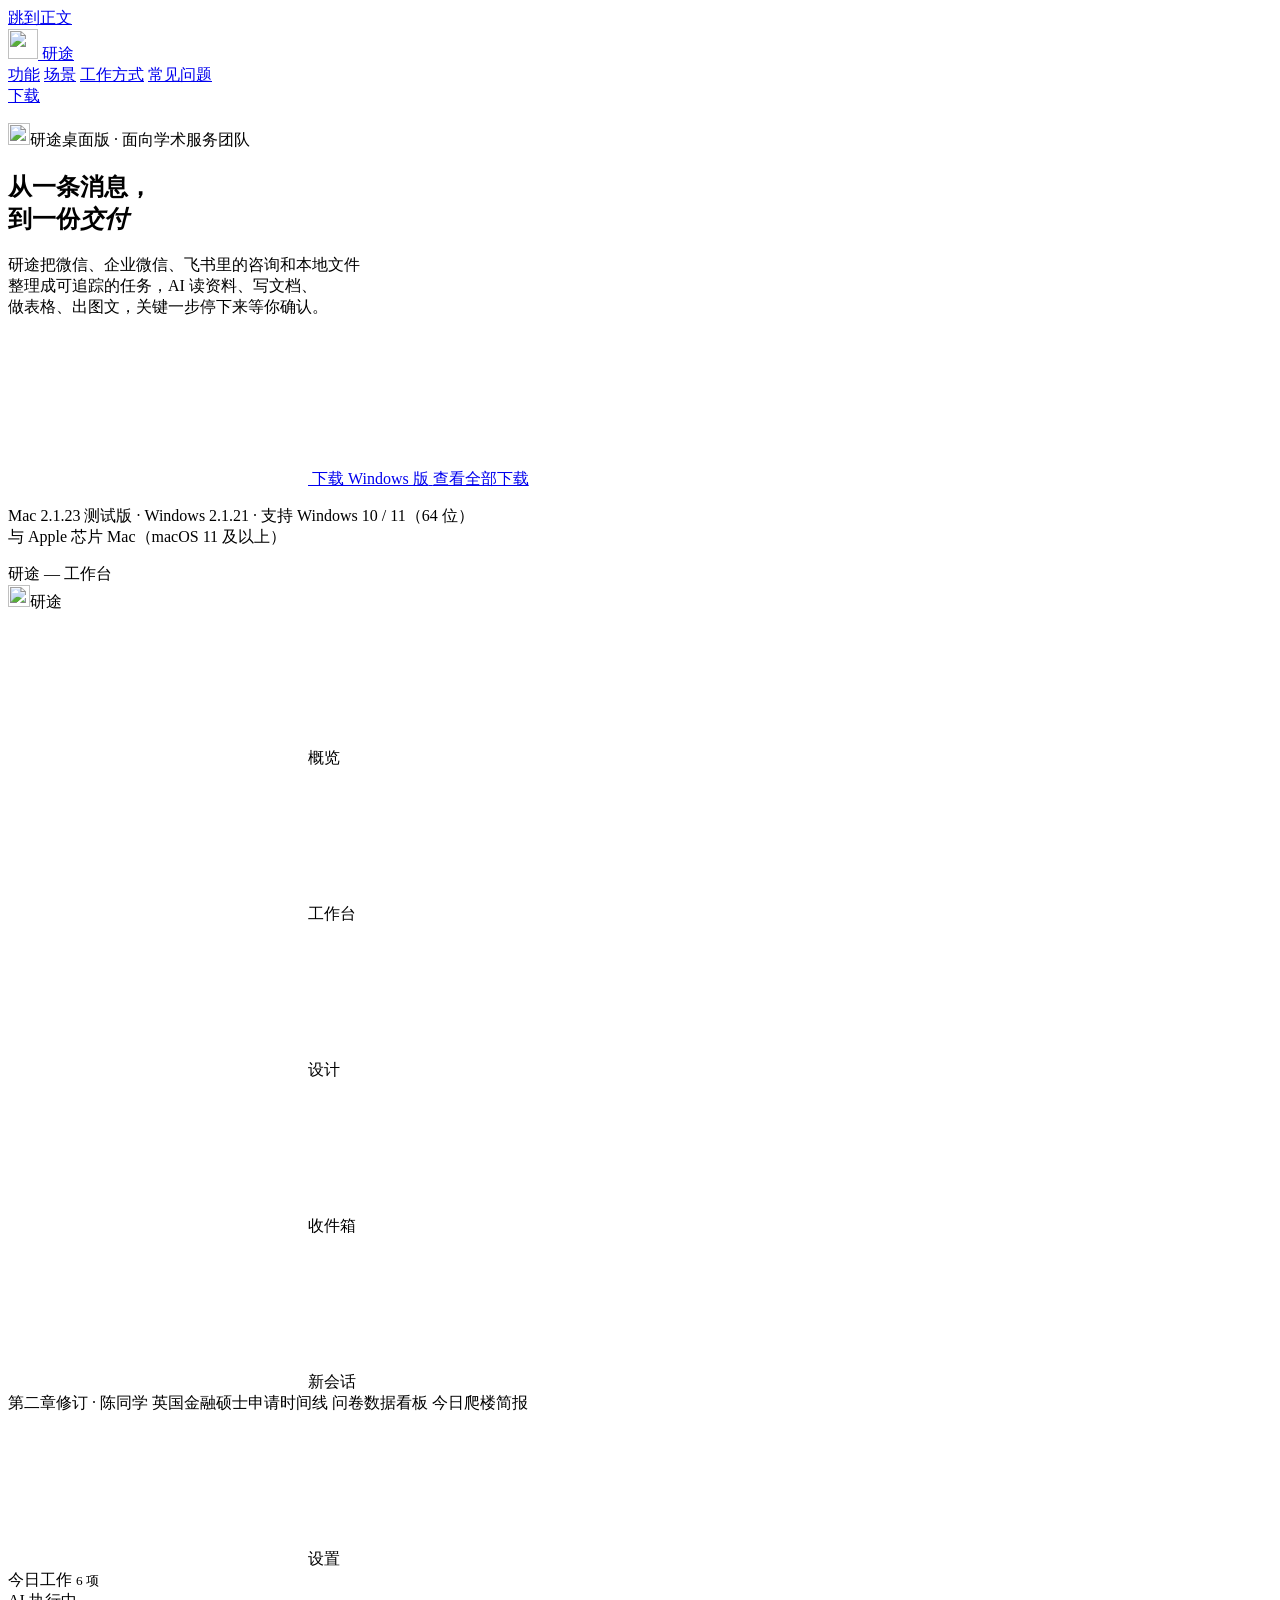
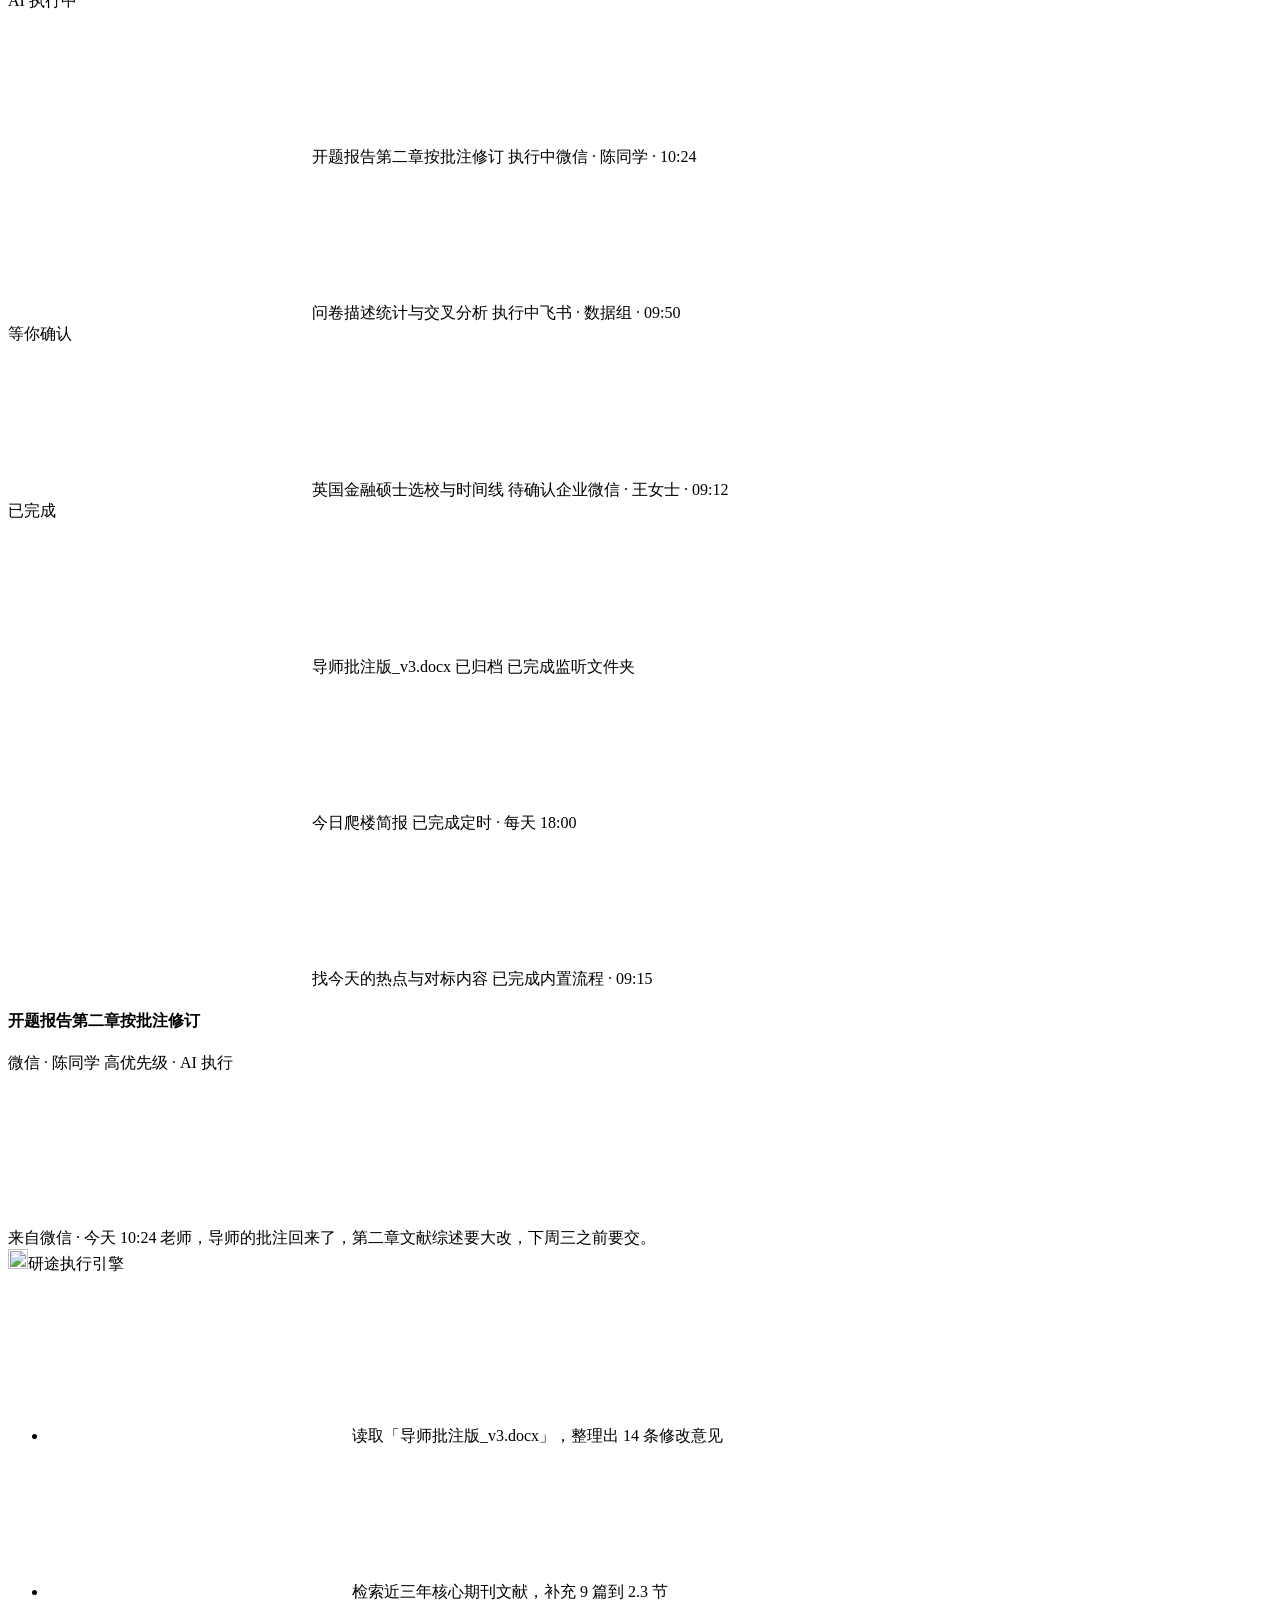
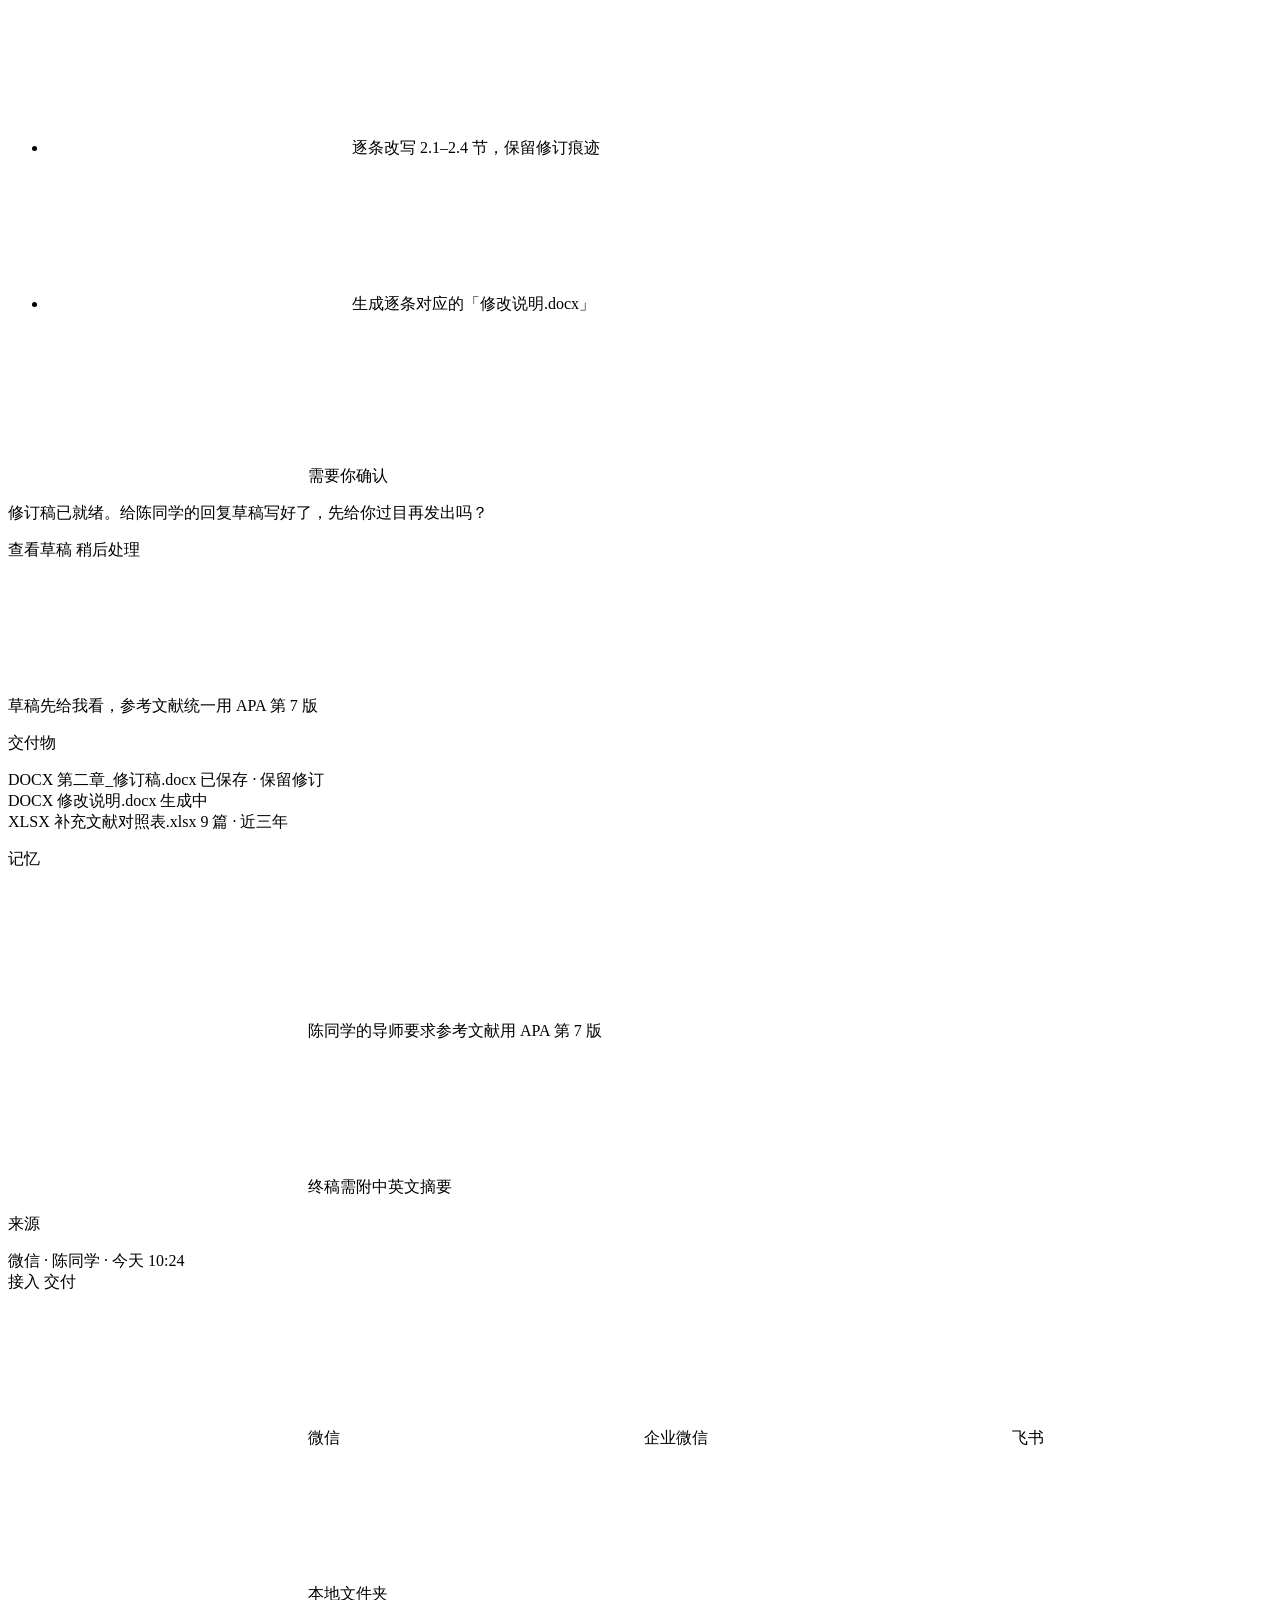
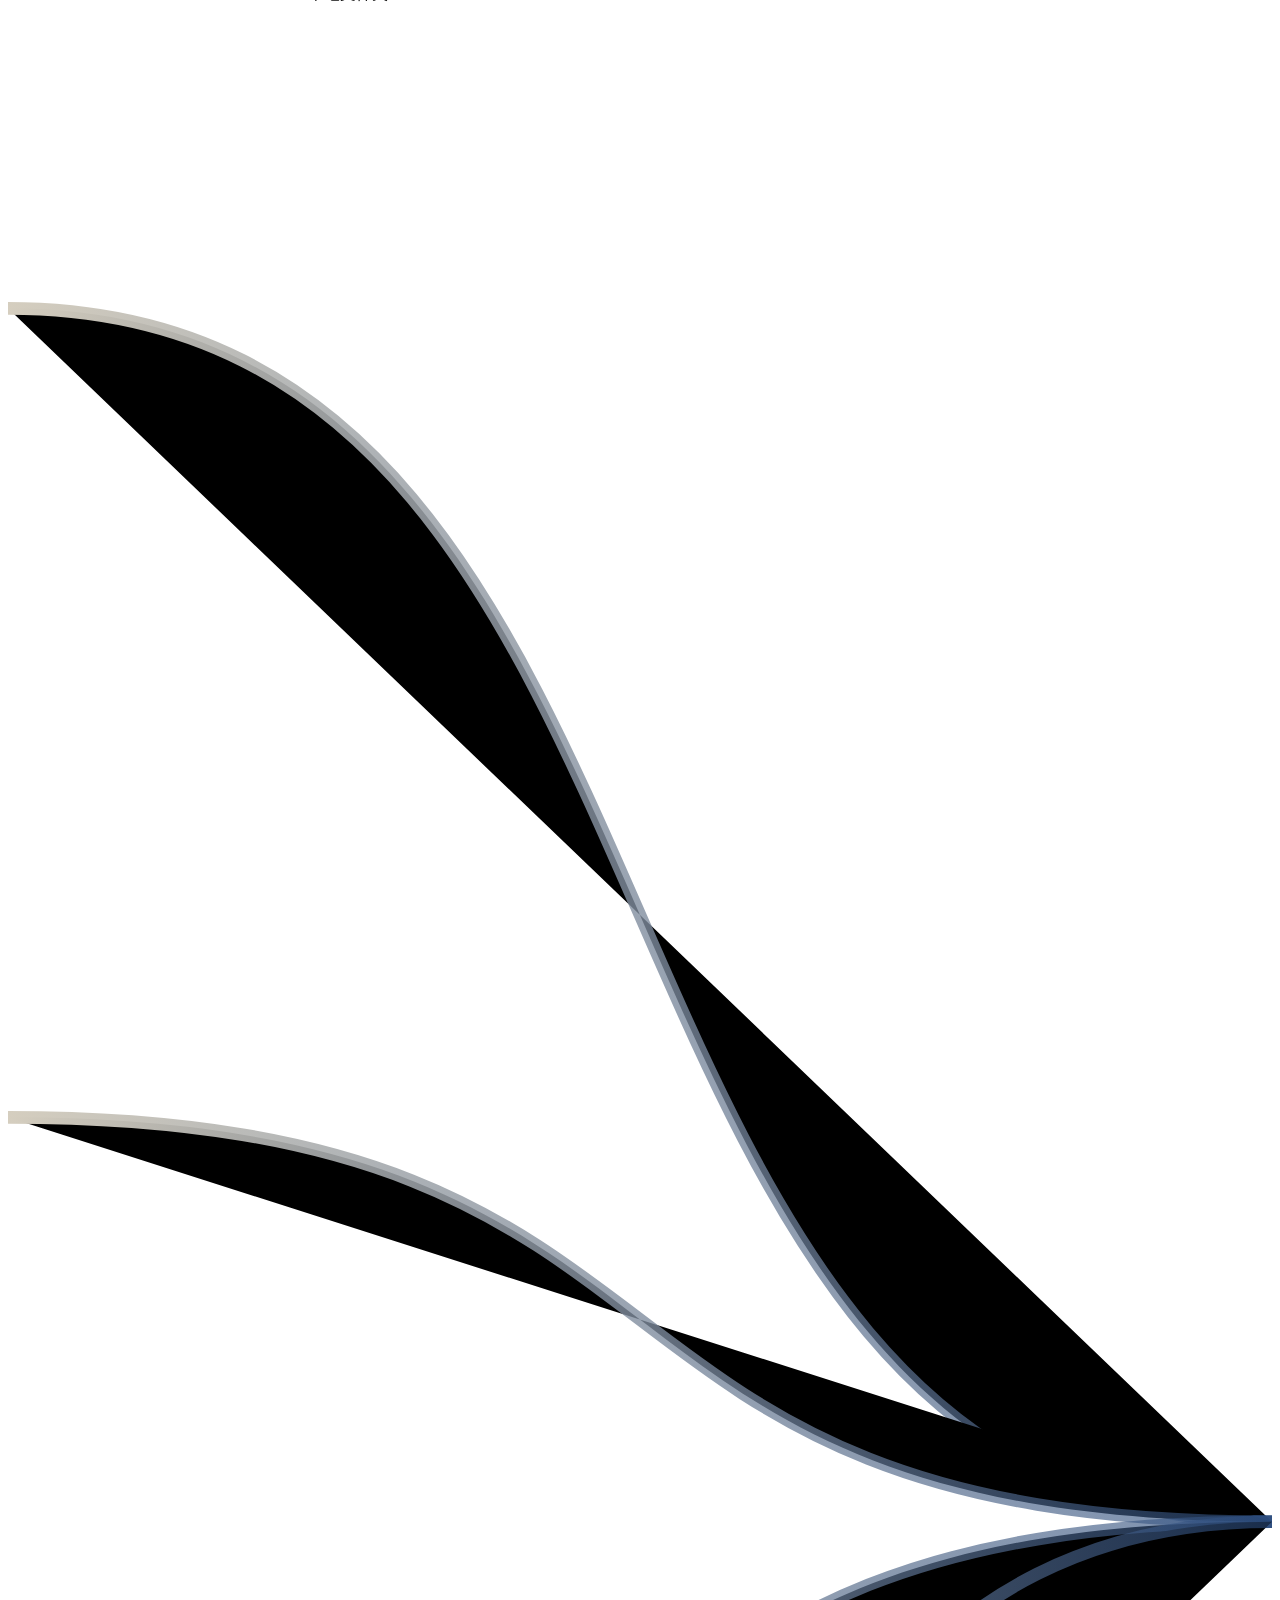
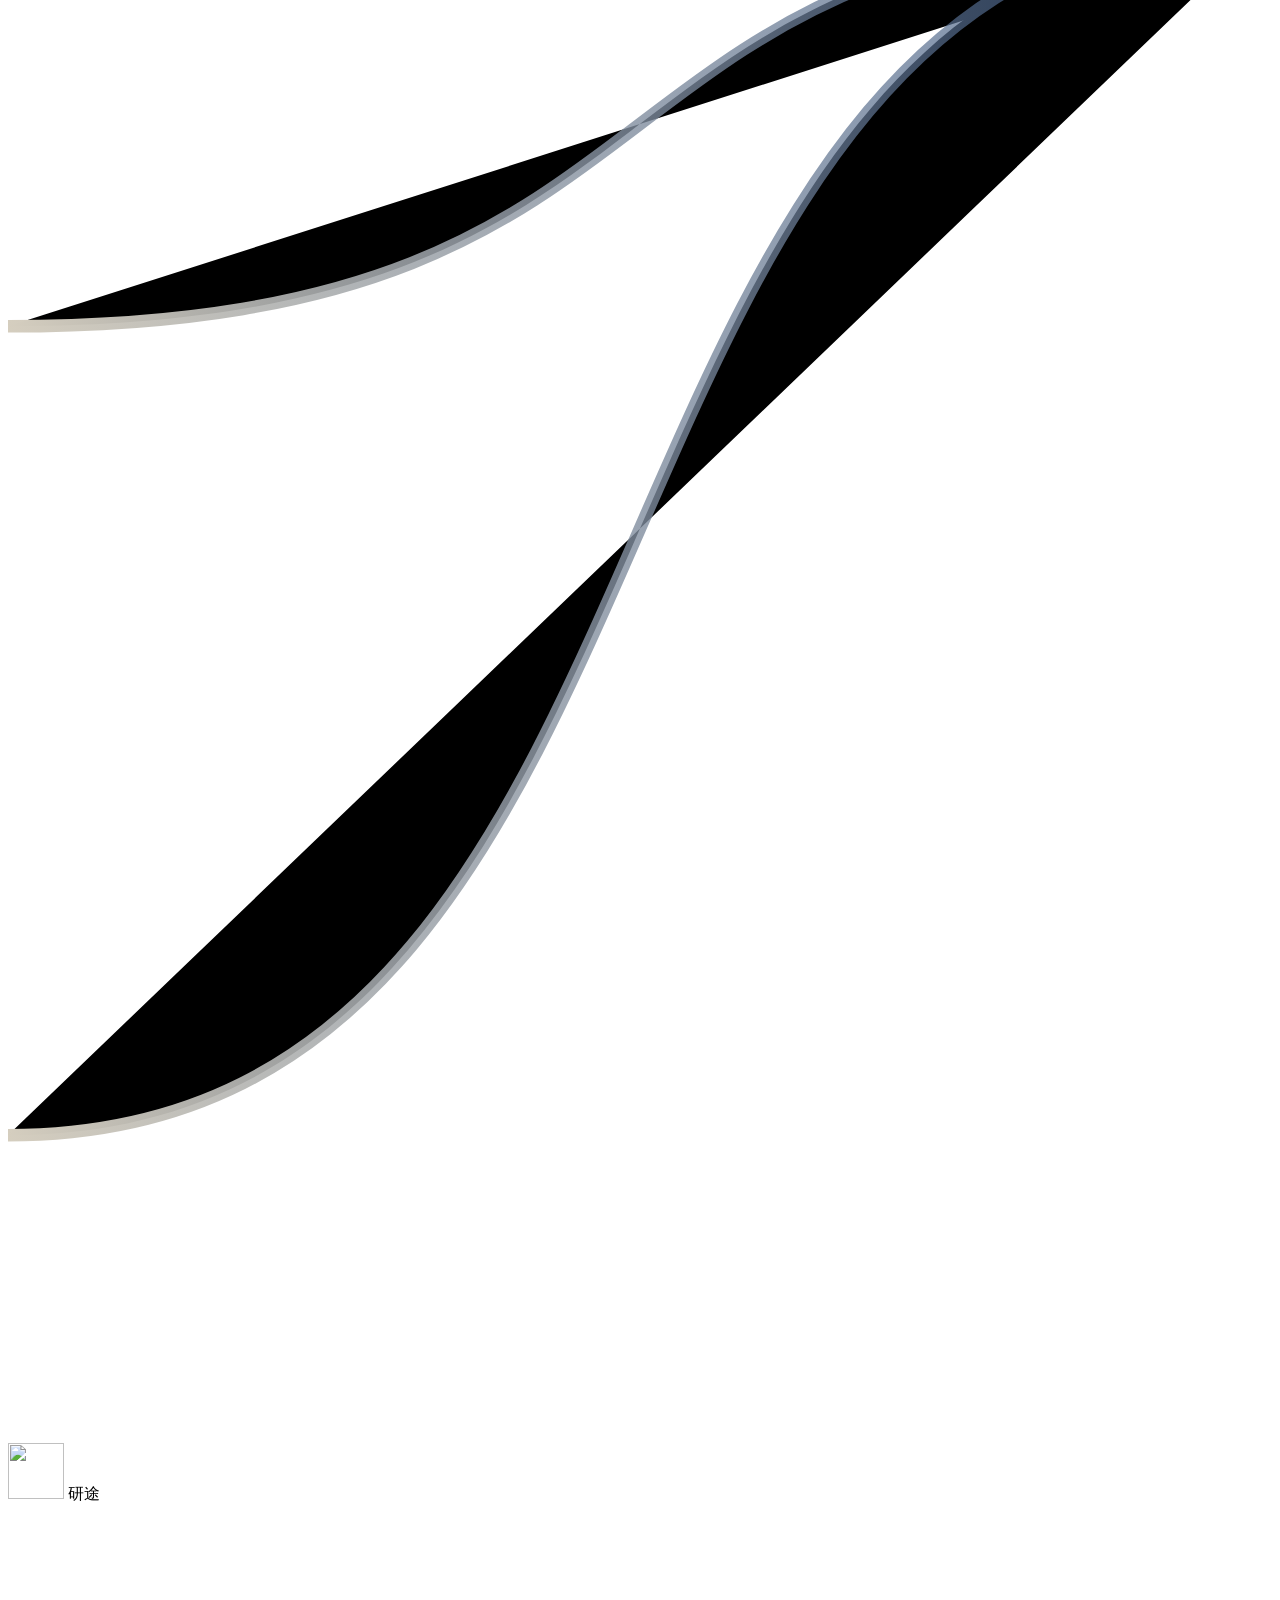
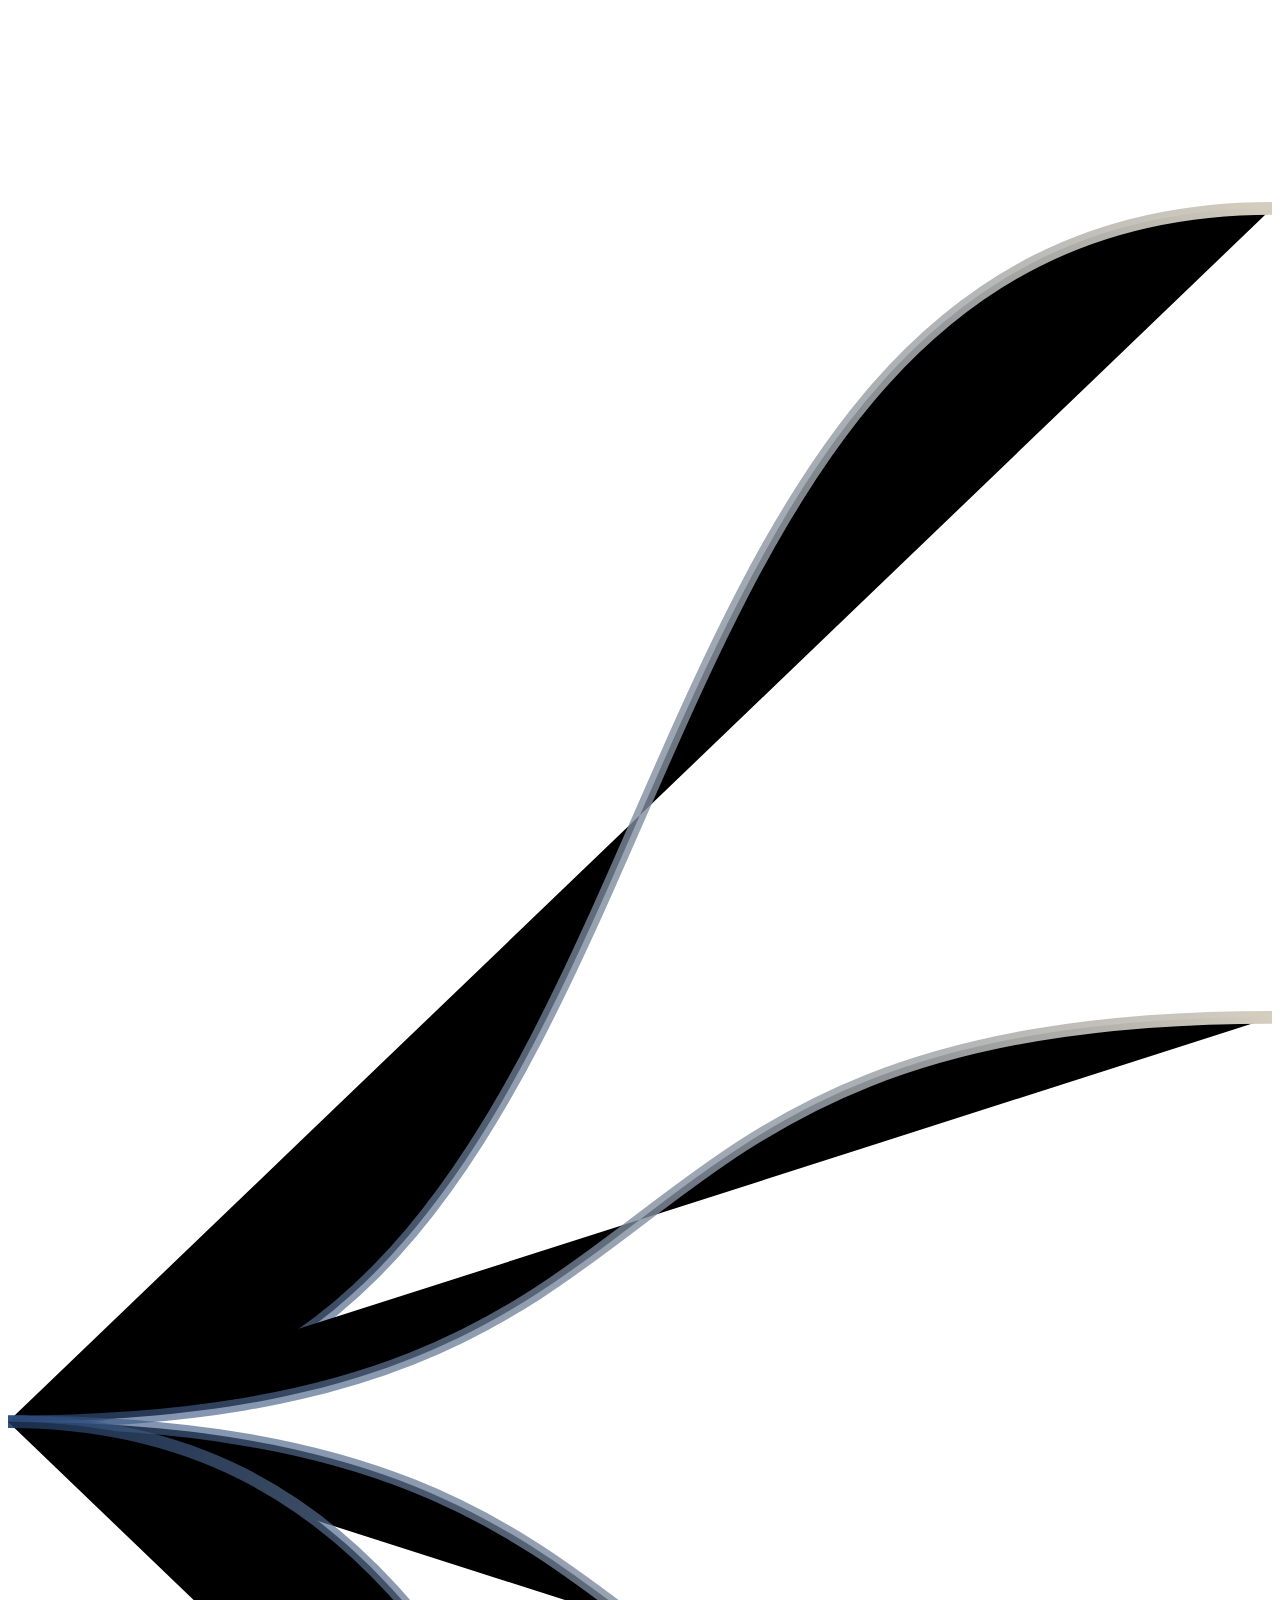
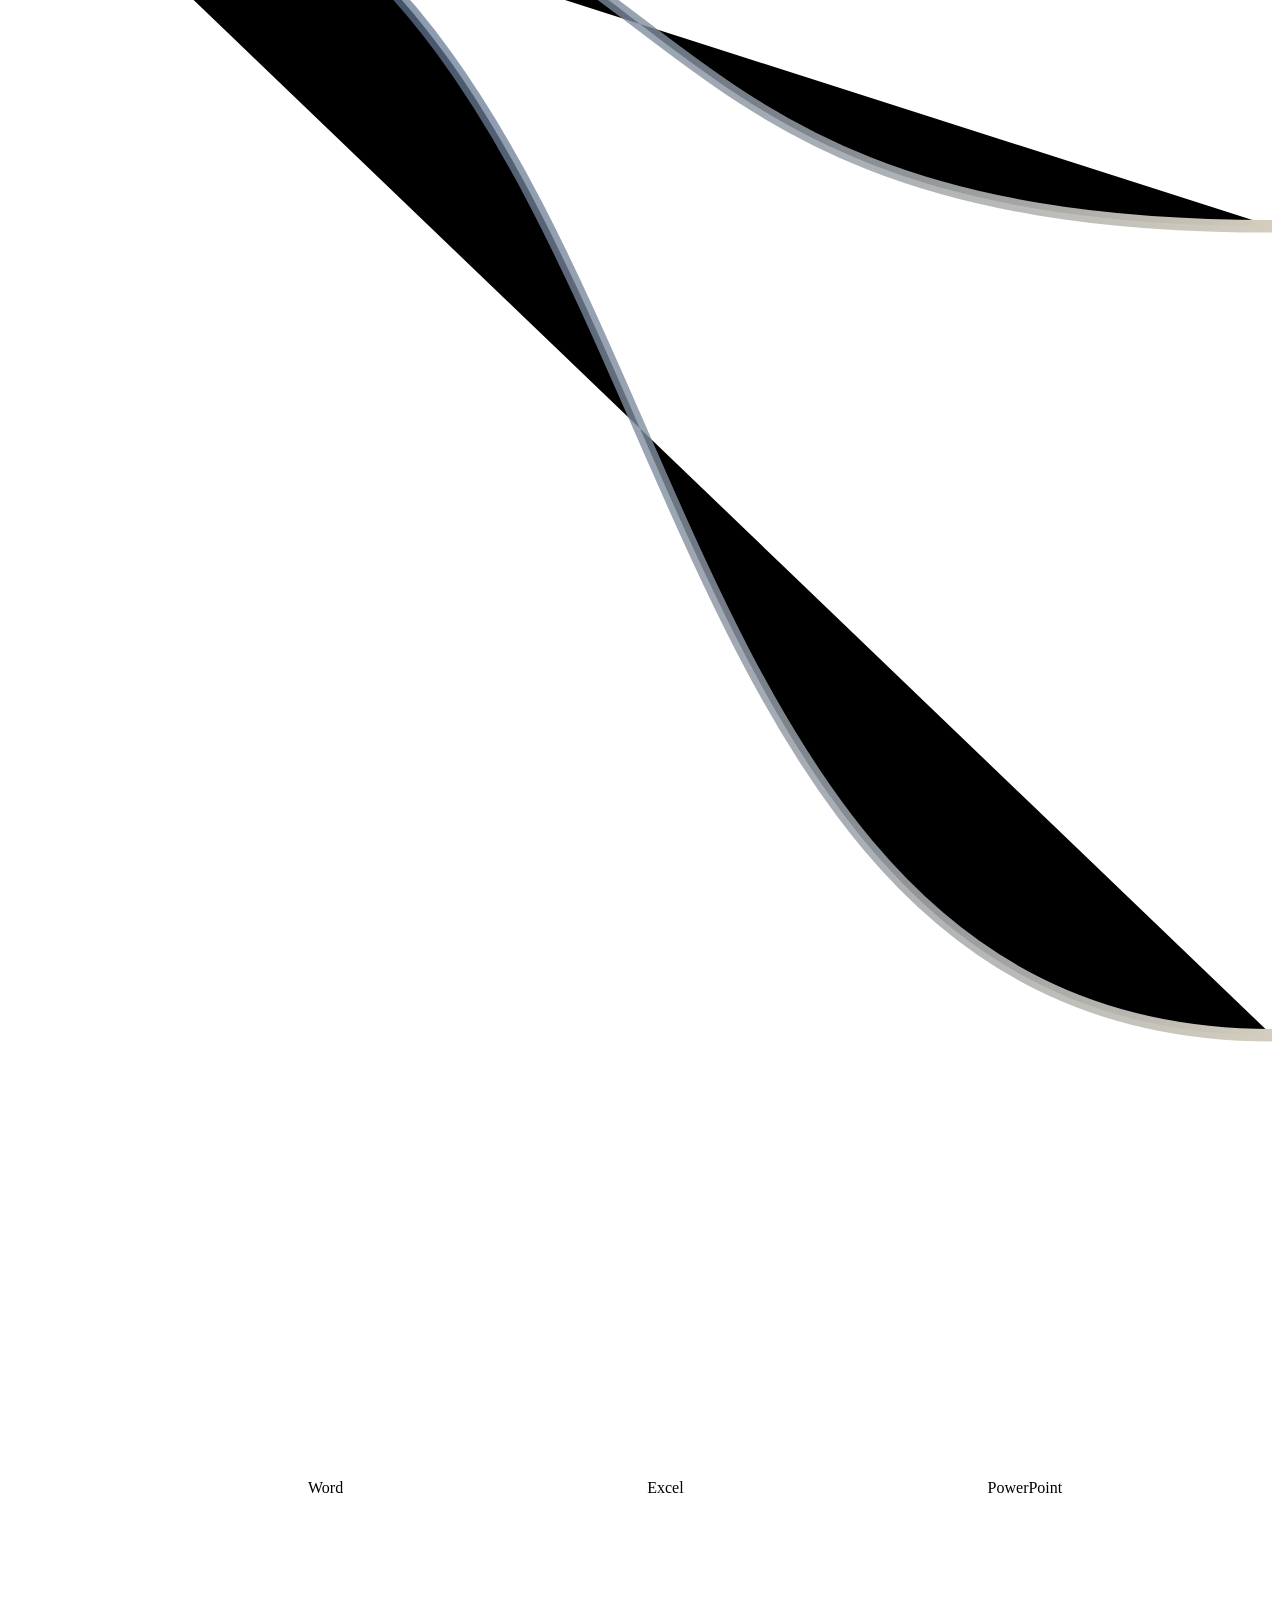
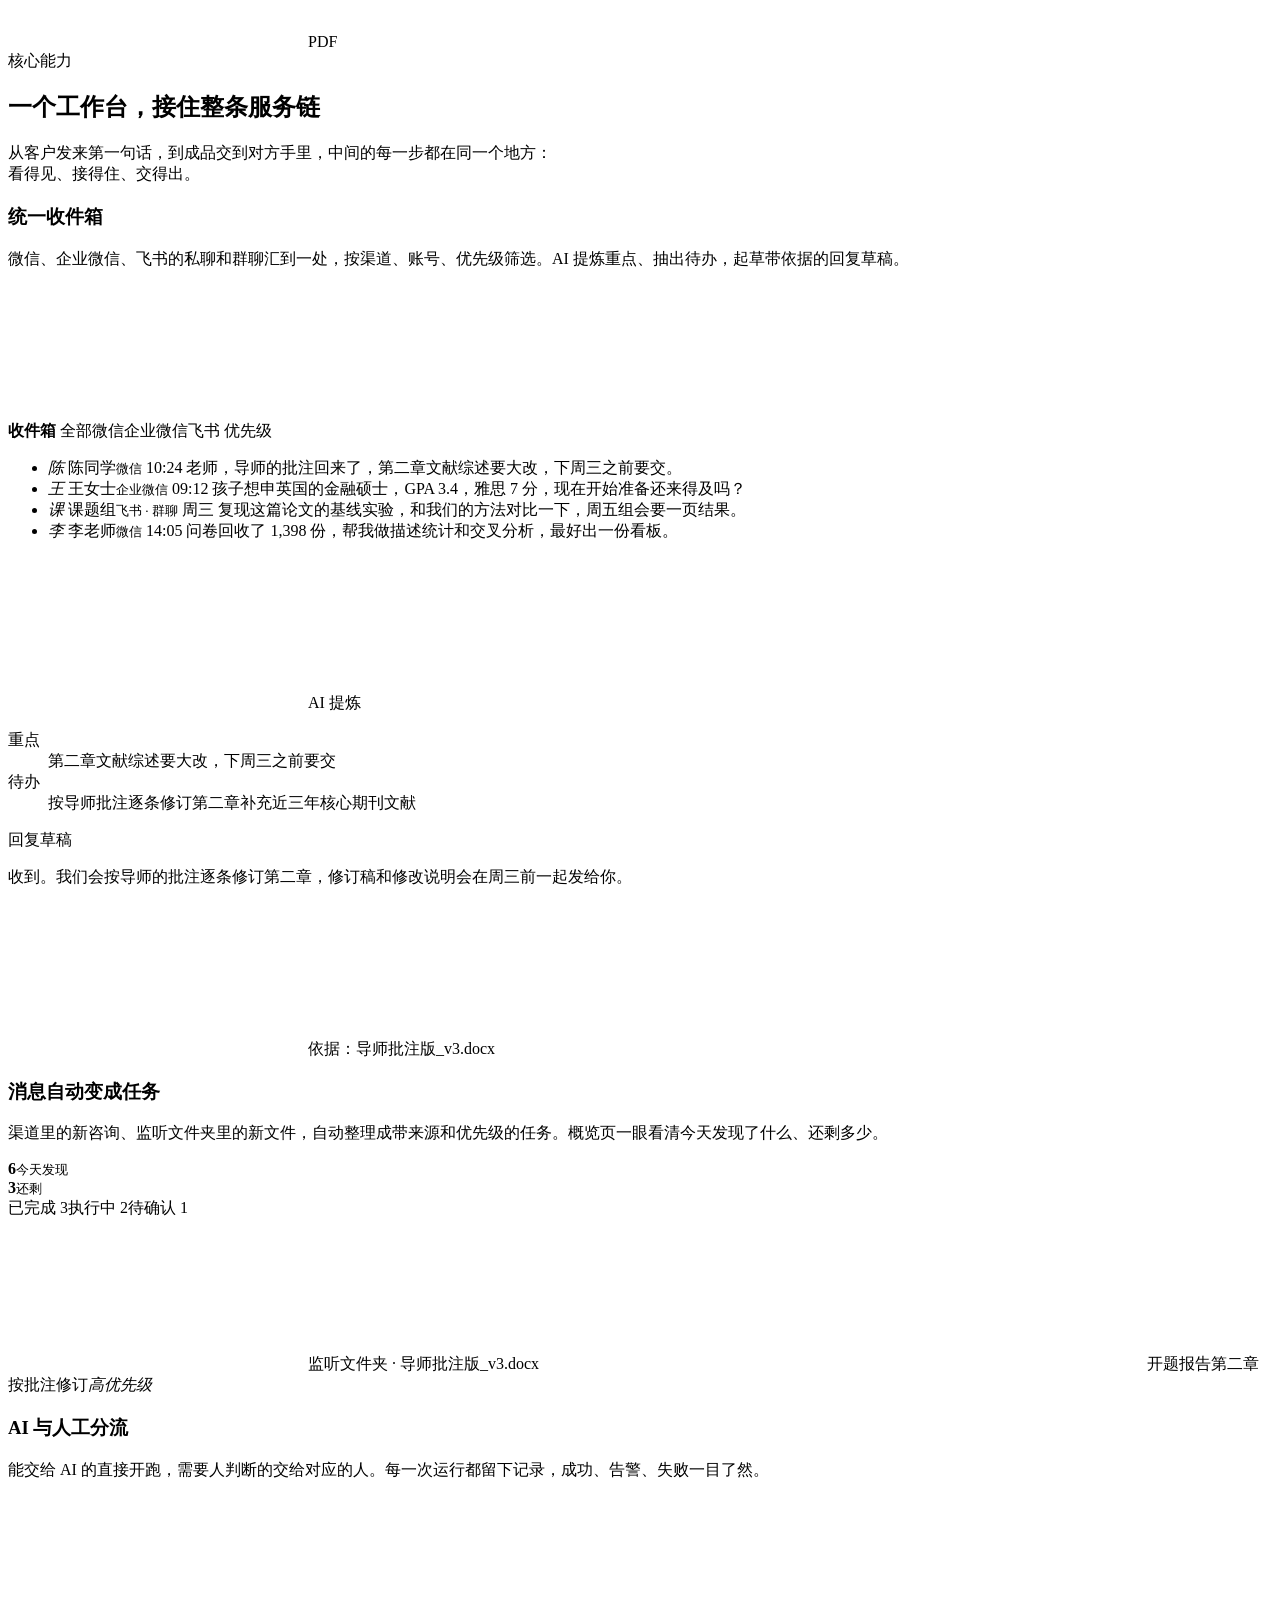
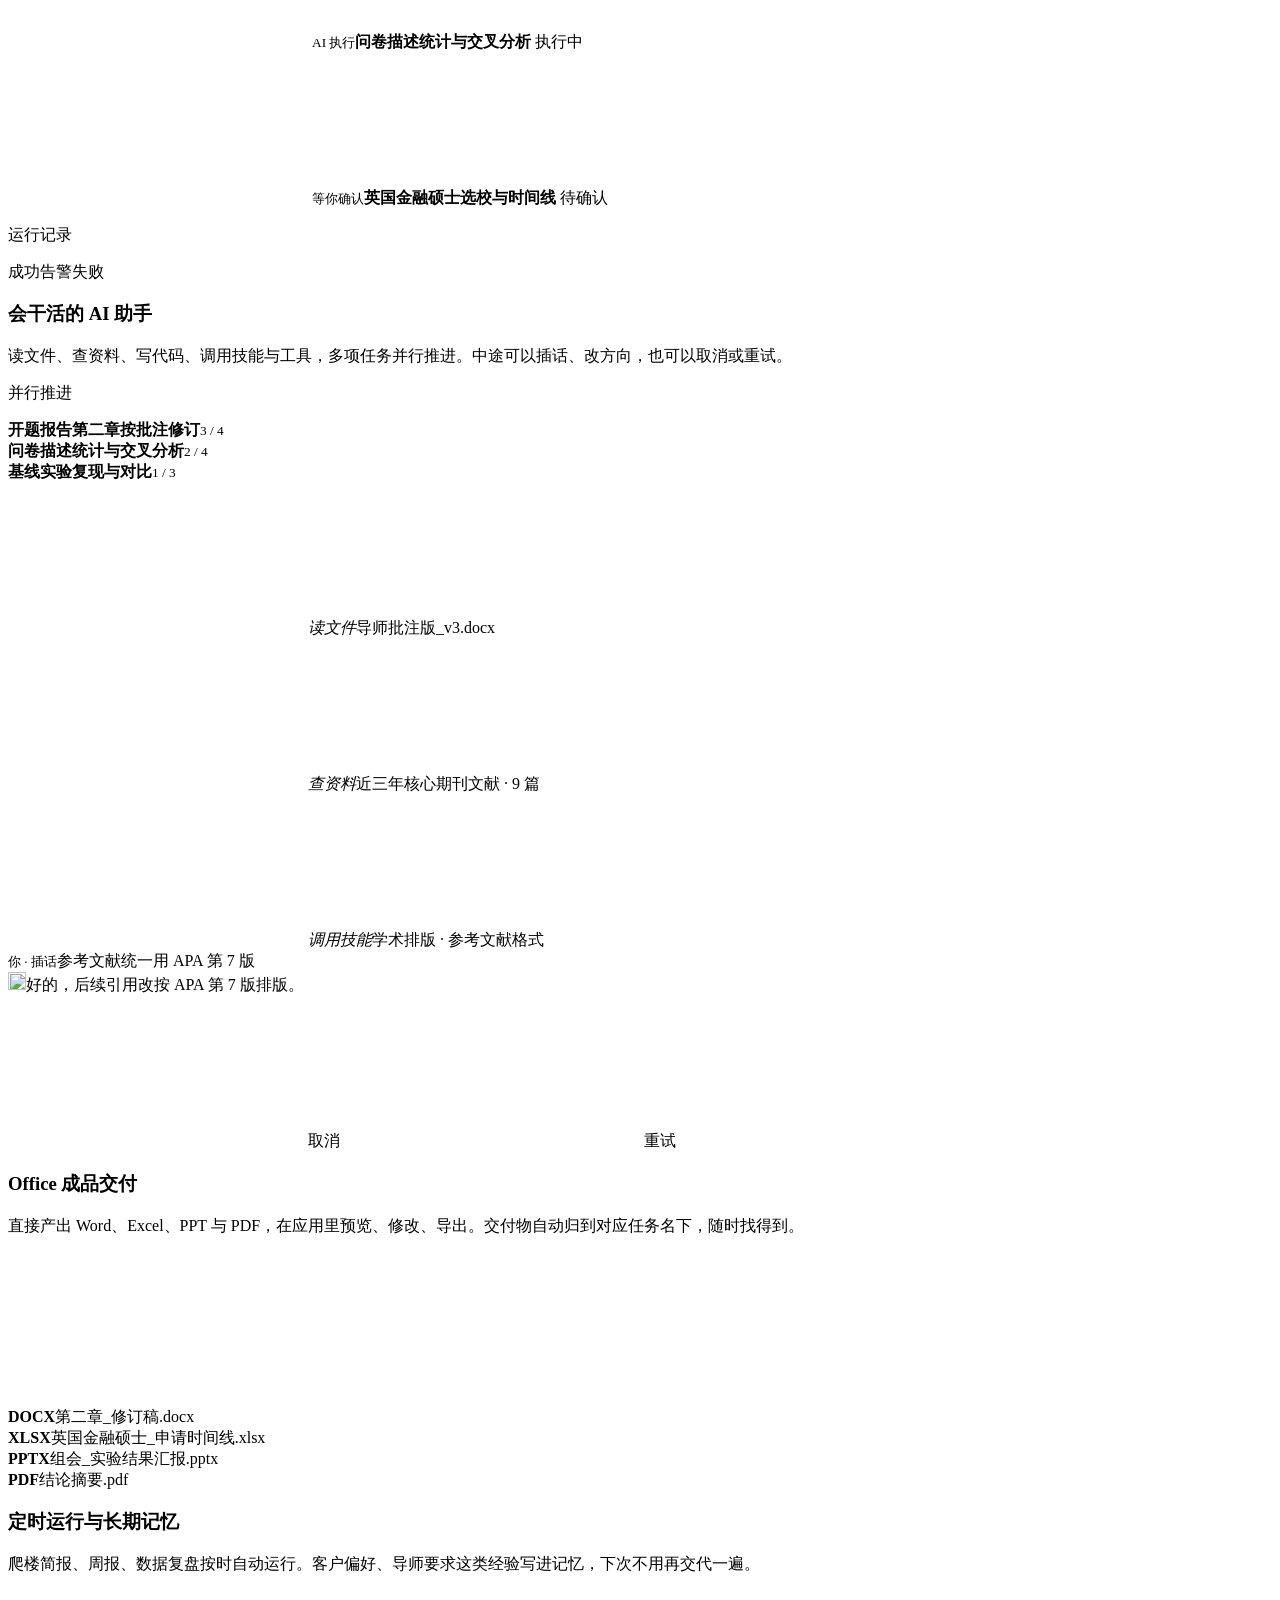
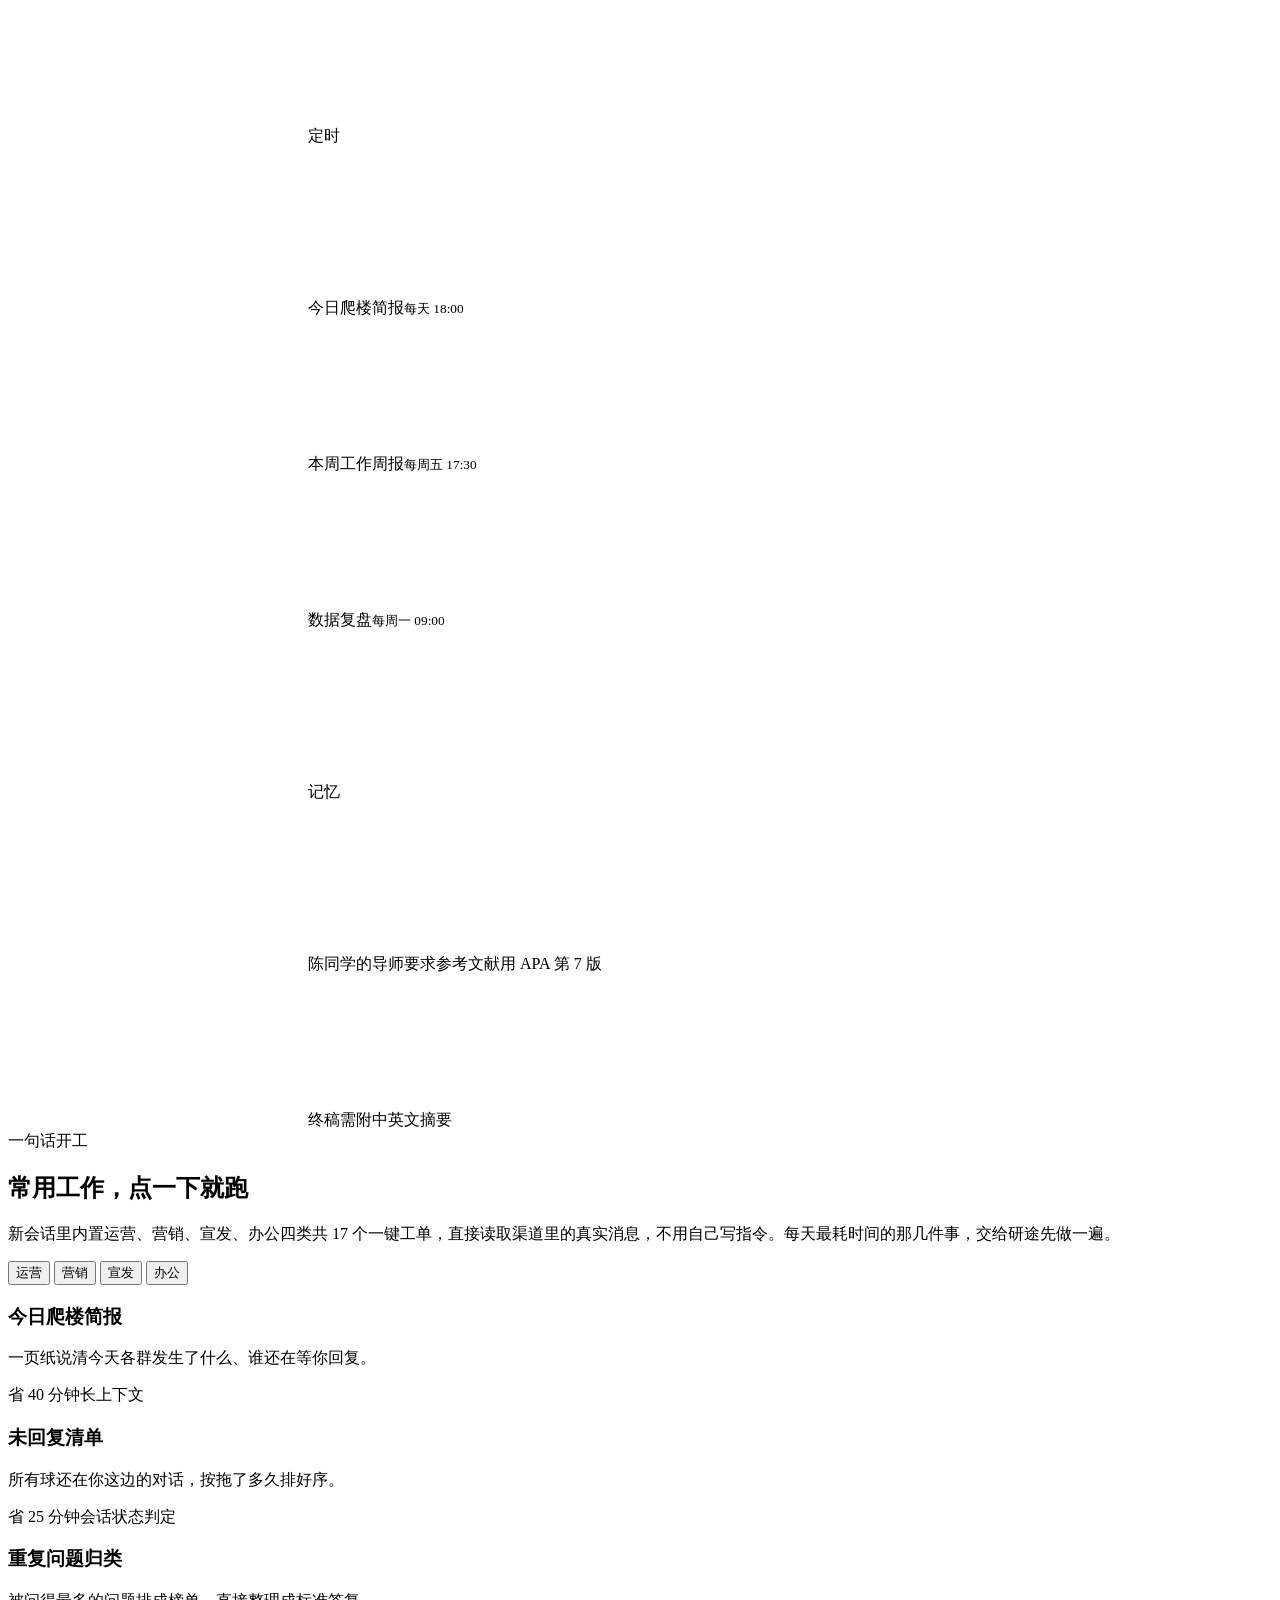
==== commit 0e436302: "chore(release): publish verified Mac 2.1.23 test download Publish the accepted R16 installer and its" ====
--- a/site/index.html
+++ b/site/index.html
@@ -66,7 +66,7 @@
               <a class="btn btn-secondary" href="/download/" data-hide-other>查看全部下载</a>
             </div>
             <p class="cta-note">
-              版本 2.1.21 · 支持 Windows 10 / 11（64 位）<br />与 Apple 芯片 Mac（macOS 11 及以上）
+              Mac 2.1.23 测试版 · Windows 2.1.21 · 支持 Windows 10 / 11（64 位）<br />与 Apple 芯片 Mac（macOS 11 及以上）
             </p>
           </div>
         </div>
@@ -967,7 +967,7 @@
               <span class="ic"><svg aria-hidden="true"><use href="/assets/icons.svg#i-cpu" /></svg></span>
               <div>
                 <h3>用你选择的模型</h3>
-                <p>在「设置 → 模型」里接入你自己的模型服务，默认提供 OpenRouter 入口，也可以换成其他兼容的服务，随时切换。</p>
+                <p>在「设置 → 模型」里接入你自己的模型服务，支持 OpenRouter，也可以换成其他兼容的服务，随时切换。</p>
               </div>
             </div>
           </div>
@@ -993,7 +993,7 @@
               <summary>需要自己准备 AI 模型吗？</summary>
               <div class="answer">
                 <p>
-                  需要。首次打开后进入「设置 → 模型」，点击「添加模型」，默认选中 OpenRouter，填入你的 API Key 即可开始使用。也可以接入其他兼容的模型服务。
+                  需要。首次打开后进入「设置 → 模型」，点击「添加模型」，可选择 OpenRouter，填入你的 API Key 并添加要使用的模型。也可以接入其他兼容的模型服务。
                 </p>
               </div>
             </details>
@@ -1001,7 +1001,7 @@
               <summary>支持哪些消息渠道？</summary>
               <div class="answer">
                 <p>
-                  微信、企业微信和飞书，Windows 和 Mac 都支持。研途按这台电脑上已登录的微信、企业微信客户端同步消息，飞书通过授权接入，在「扩展 → 渠道 → 消息采集接入」里开启；首次开启时按提示完成系统授权。
+                  研途提供微信、企业微信和飞书接入入口。当前 Mac 包可复用已有微信读取材料，并提供由本人主动发起的企微受控初始化。微信首次读取仍未满足；飞书通过读取授权接入，可暂停和恢复同步。请先查看<a href="/download/#mac-limitations">当前 Mac 使用限制</a>。
                 </p>
                 <p>消息同步会用到电脑上的 Python 3（Windows 需要 64 位 Python 3.10 或更新版本）。也可以把本地文件夹设为监听目录，放进去的新文件会自动变成任务。</p>
               </div>
@@ -1051,7 +1051,7 @@
             </a>
             <a class="btn btn-ghost-dark" href="/download/mac" data-dl="other" data-hide-other>下载 macOS 版</a>
           </div>
-          <p class="cta-note">版本 2.1.21 · <a href="/download/#install">查看安装说明</a></p>
+          <p class="cta-note">Mac 2.1.23 测试版 · Windows 2.1.21 · <a href="/download/#install">查看安装说明</a></p>
         </div>
       </section>
 
@@ -1086,7 +1086,7 @@
           </div>
           <div class="footer-base">
             <span>© <span data-year>2026</span> 研途</span>
-            <span>研途桌面版 2.1.21</span>
+            <span>Mac 2.1.23 测试版 · Windows 2.1.21</span>
           </div>
         </div>
       </footer>
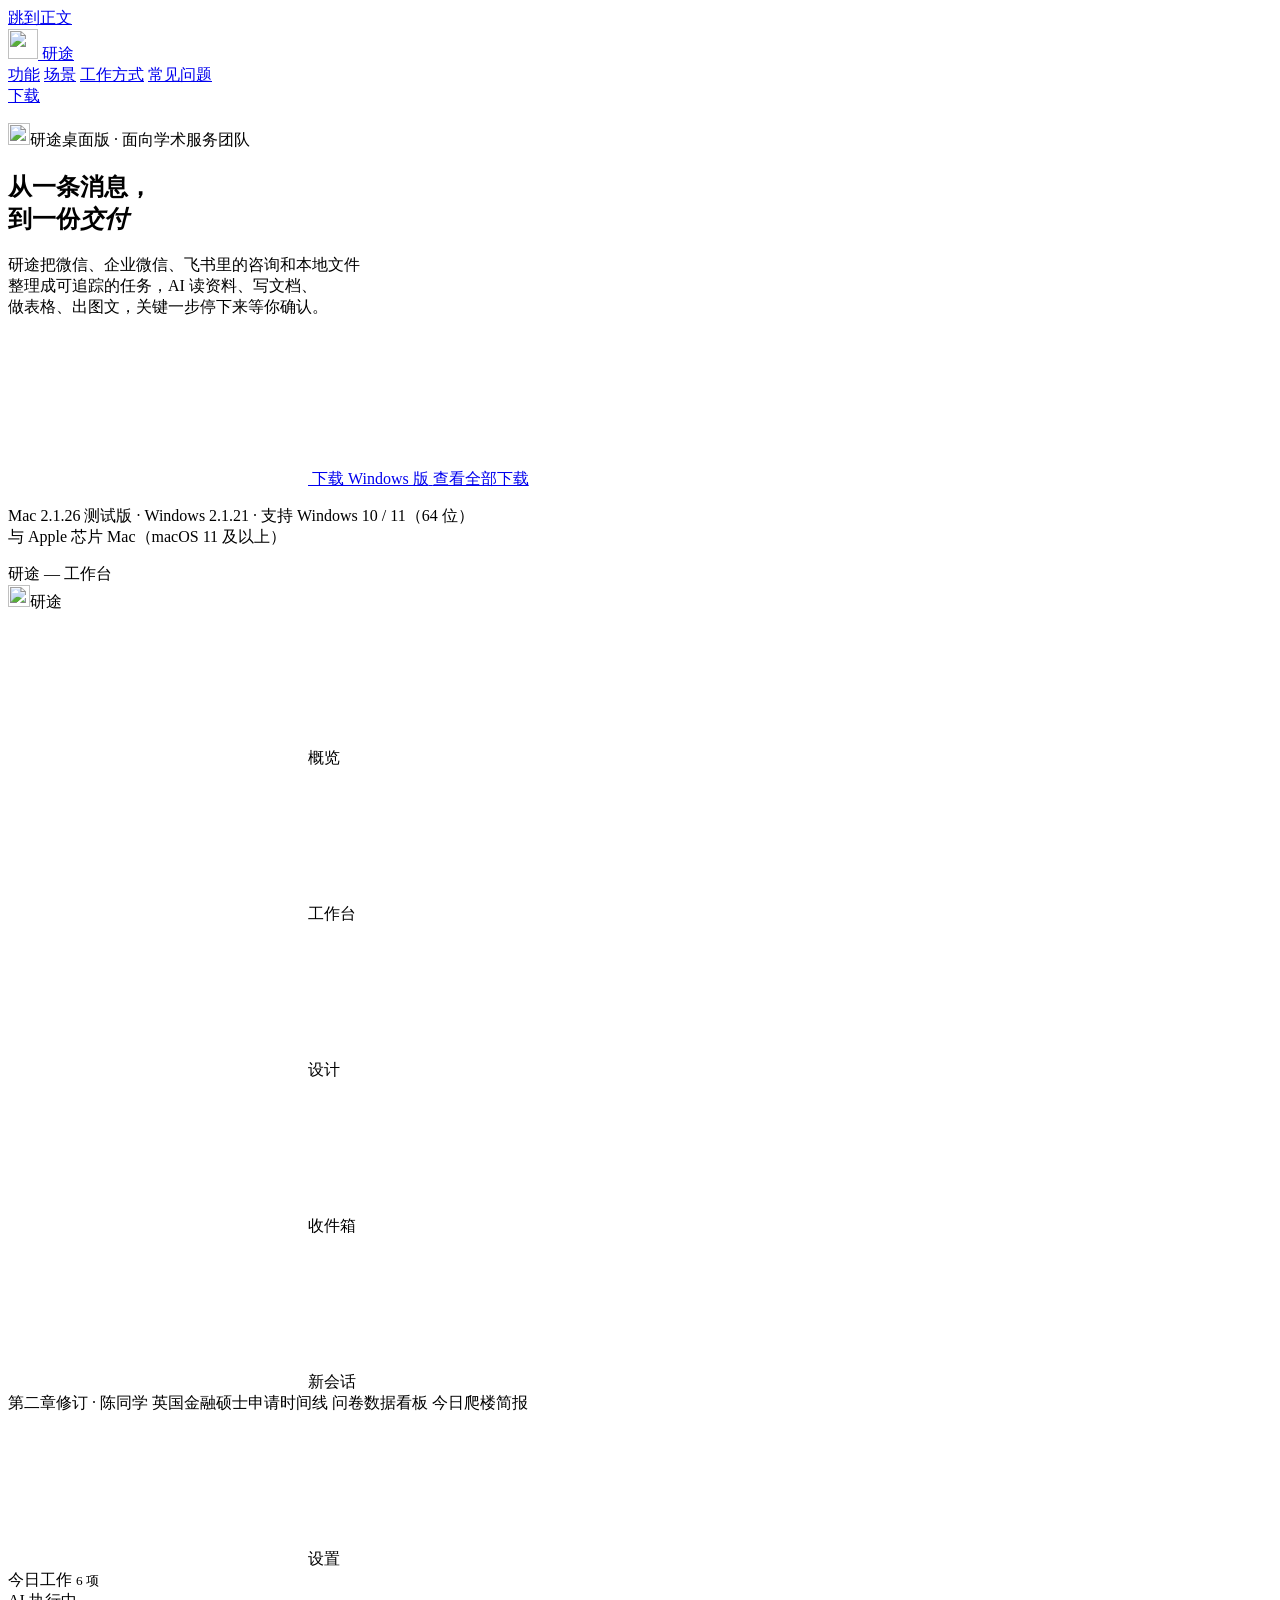
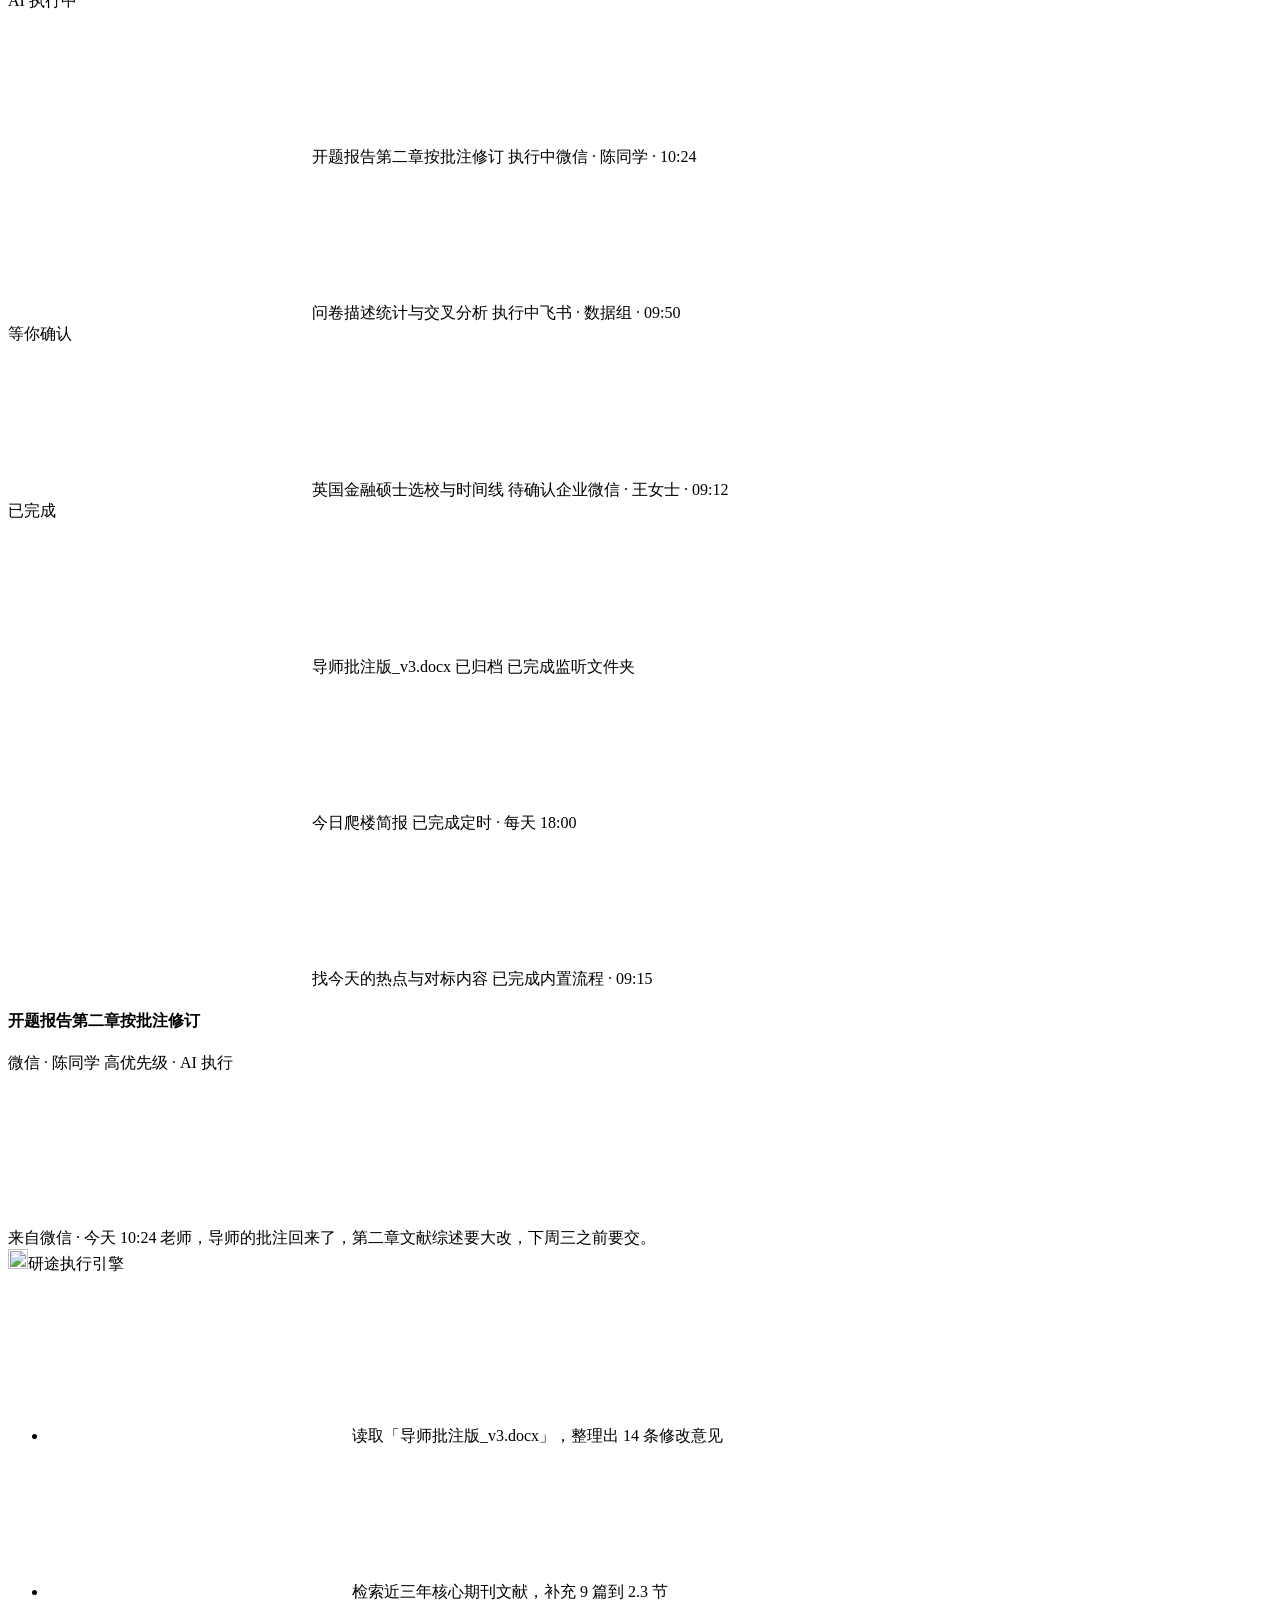
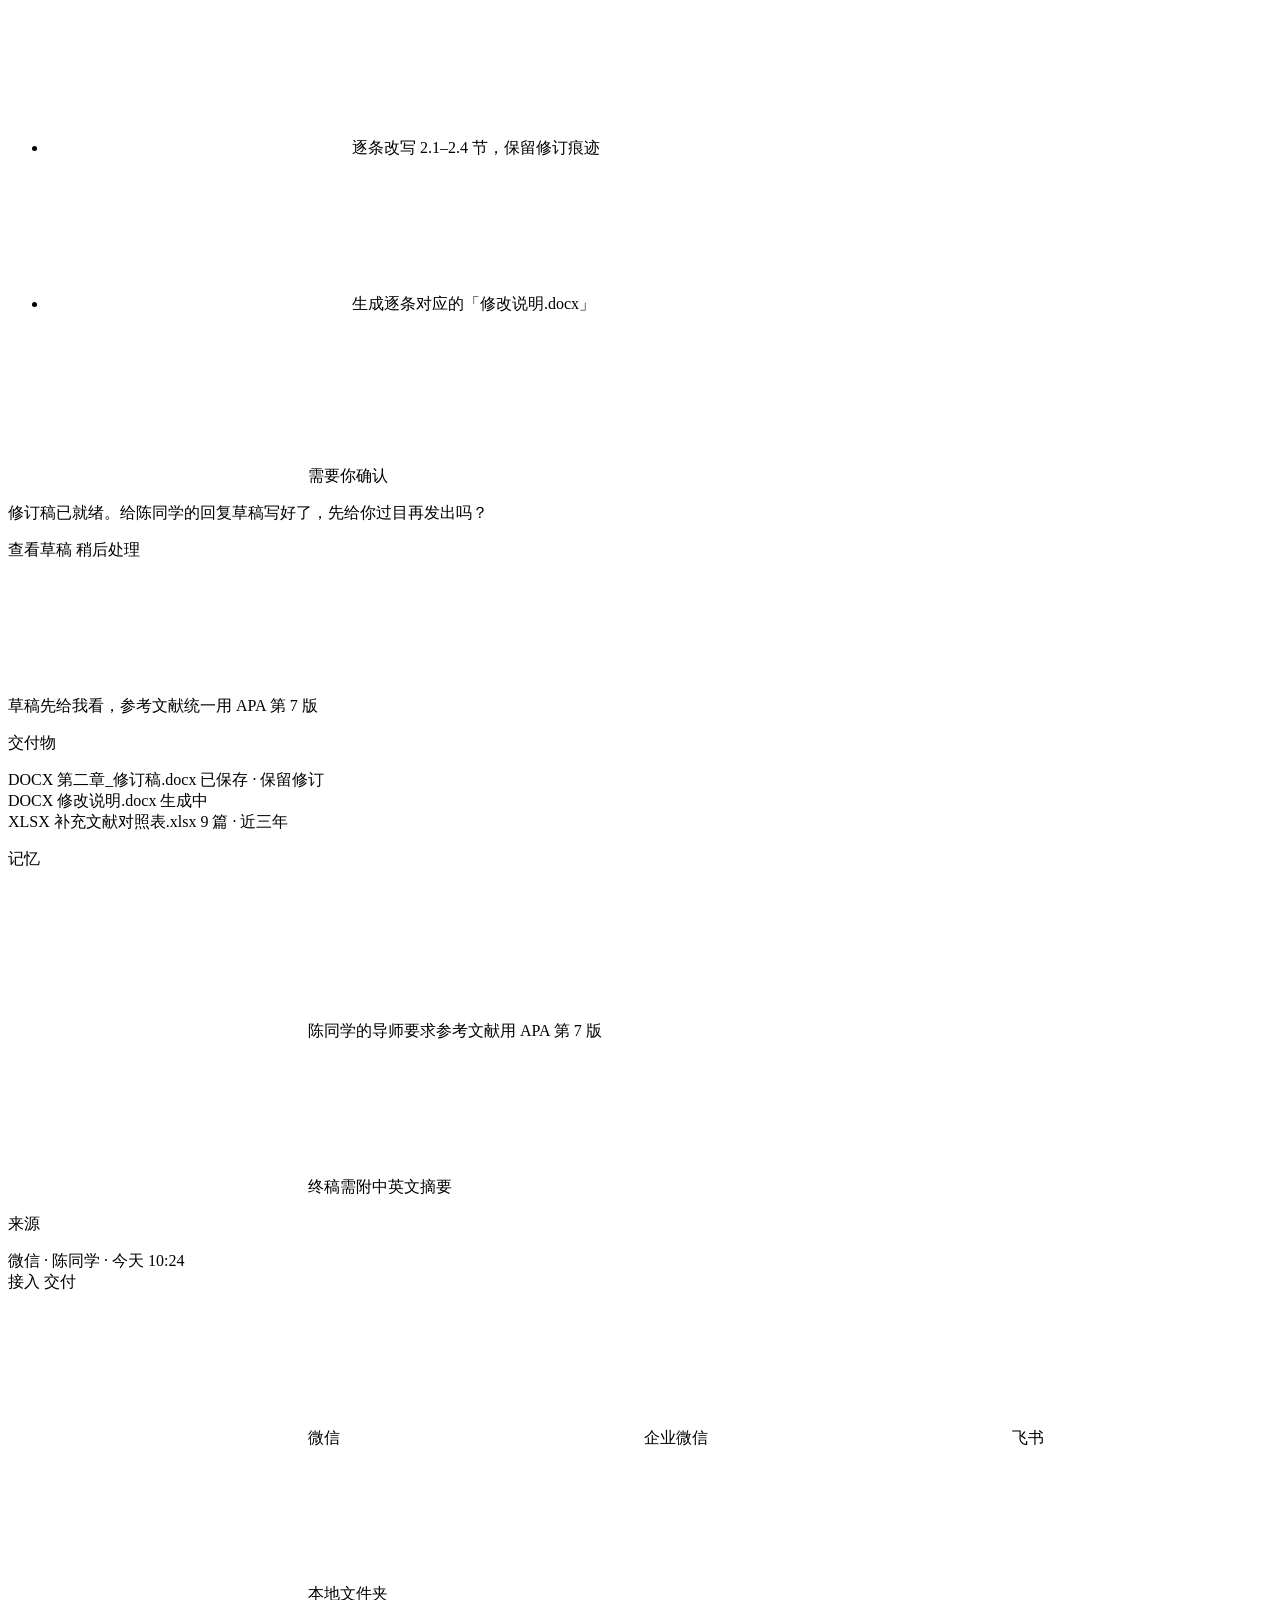
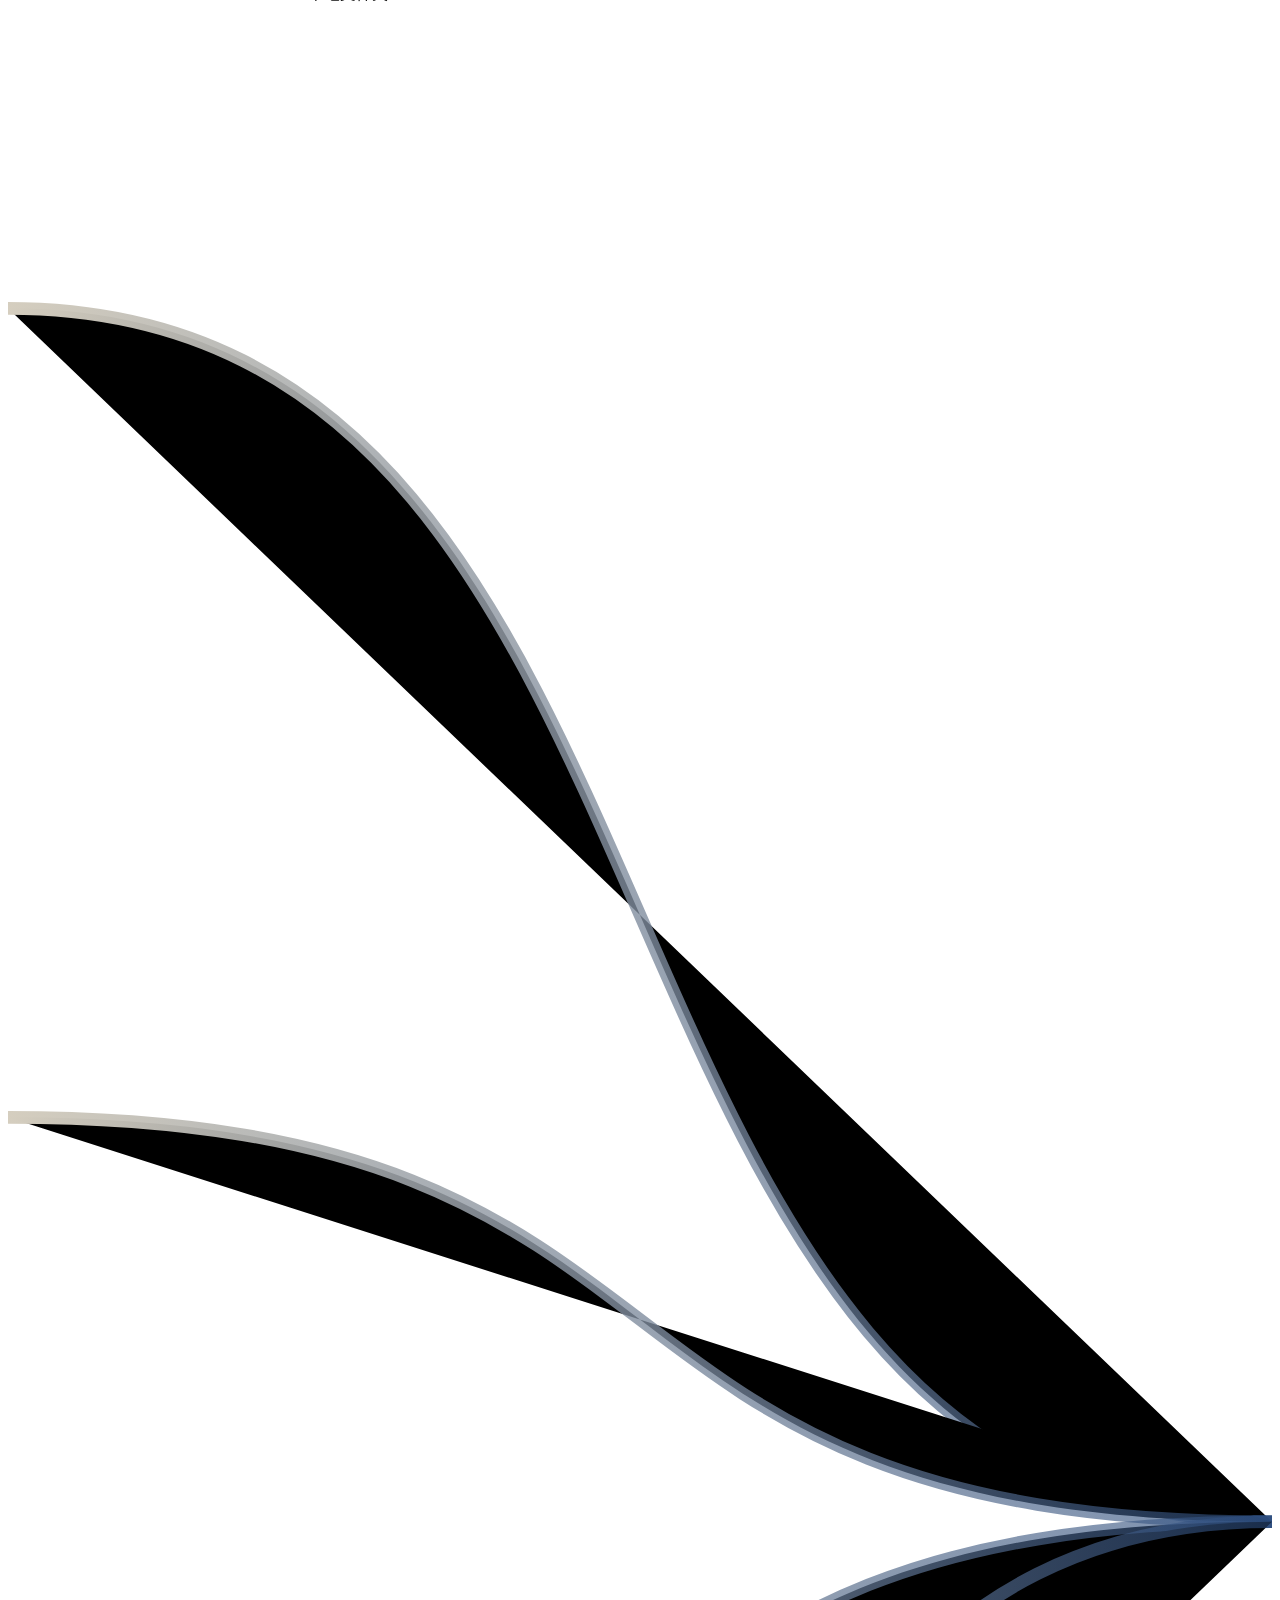
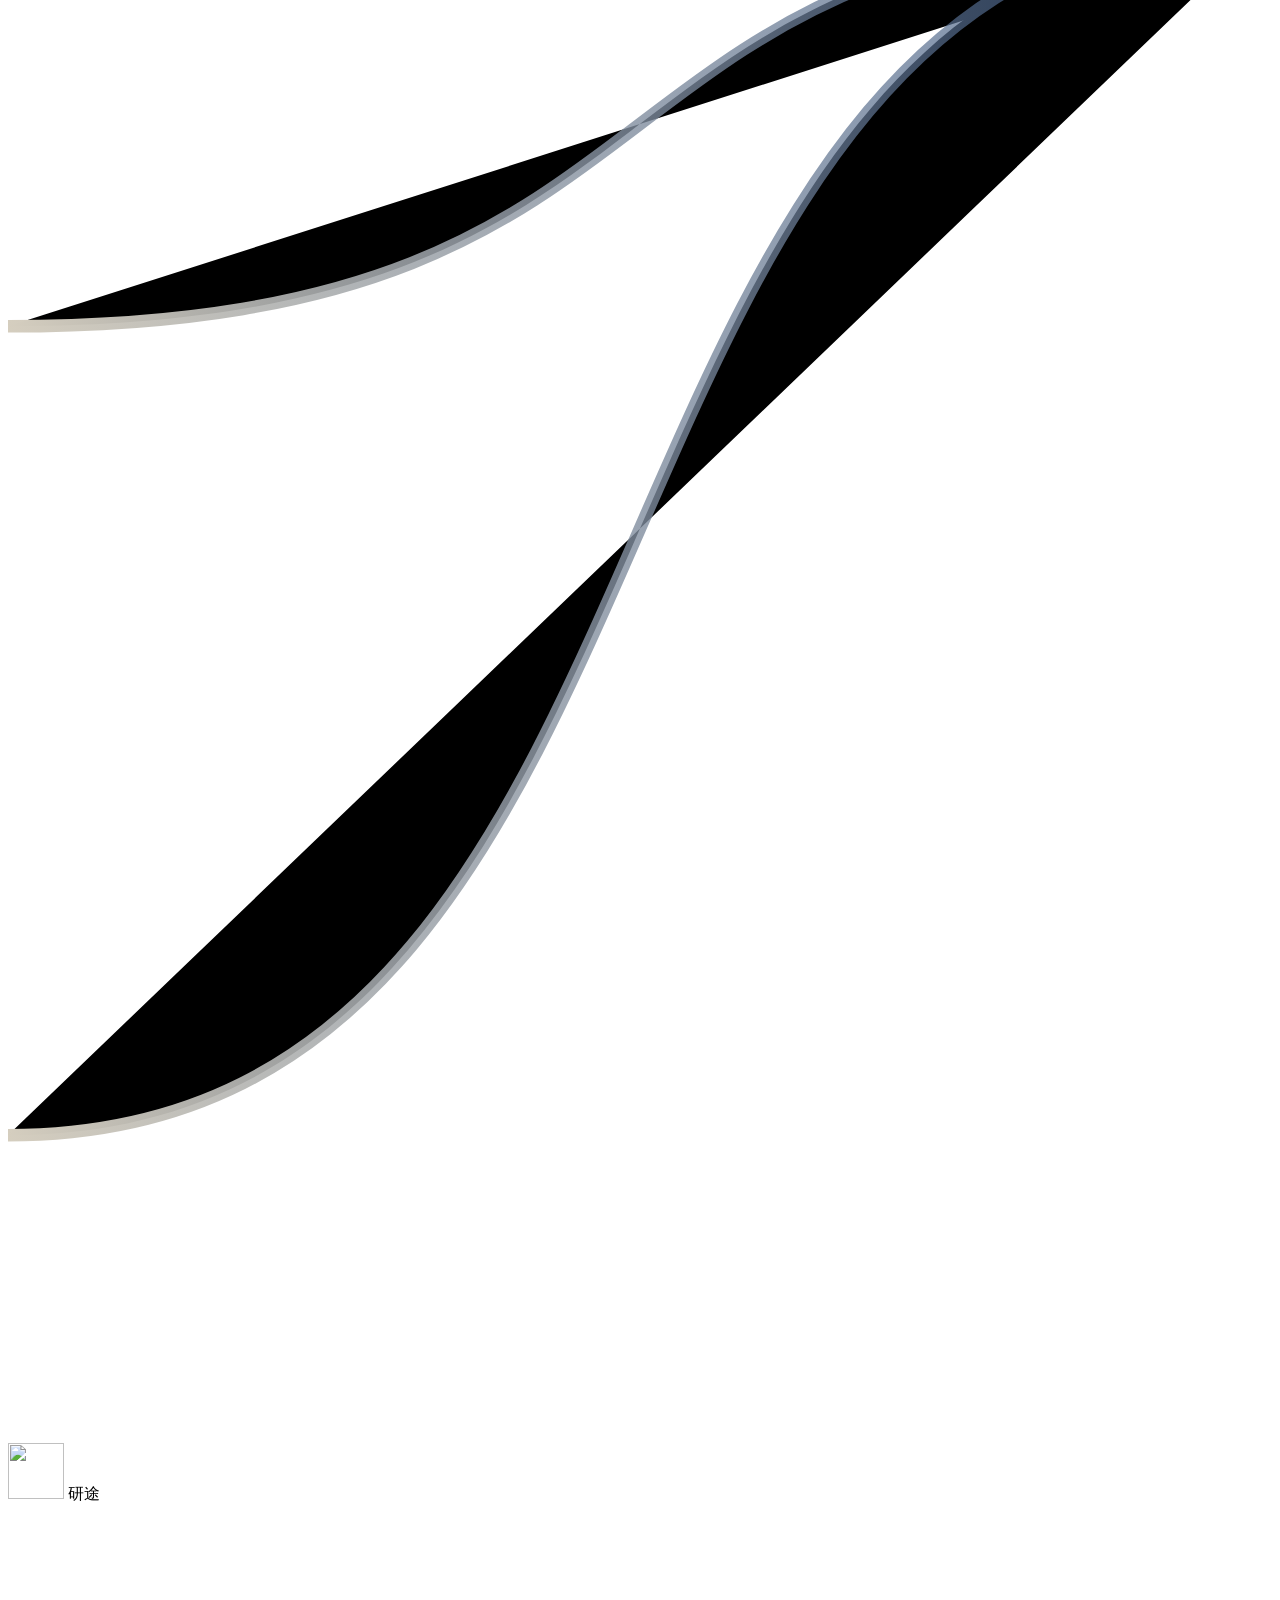
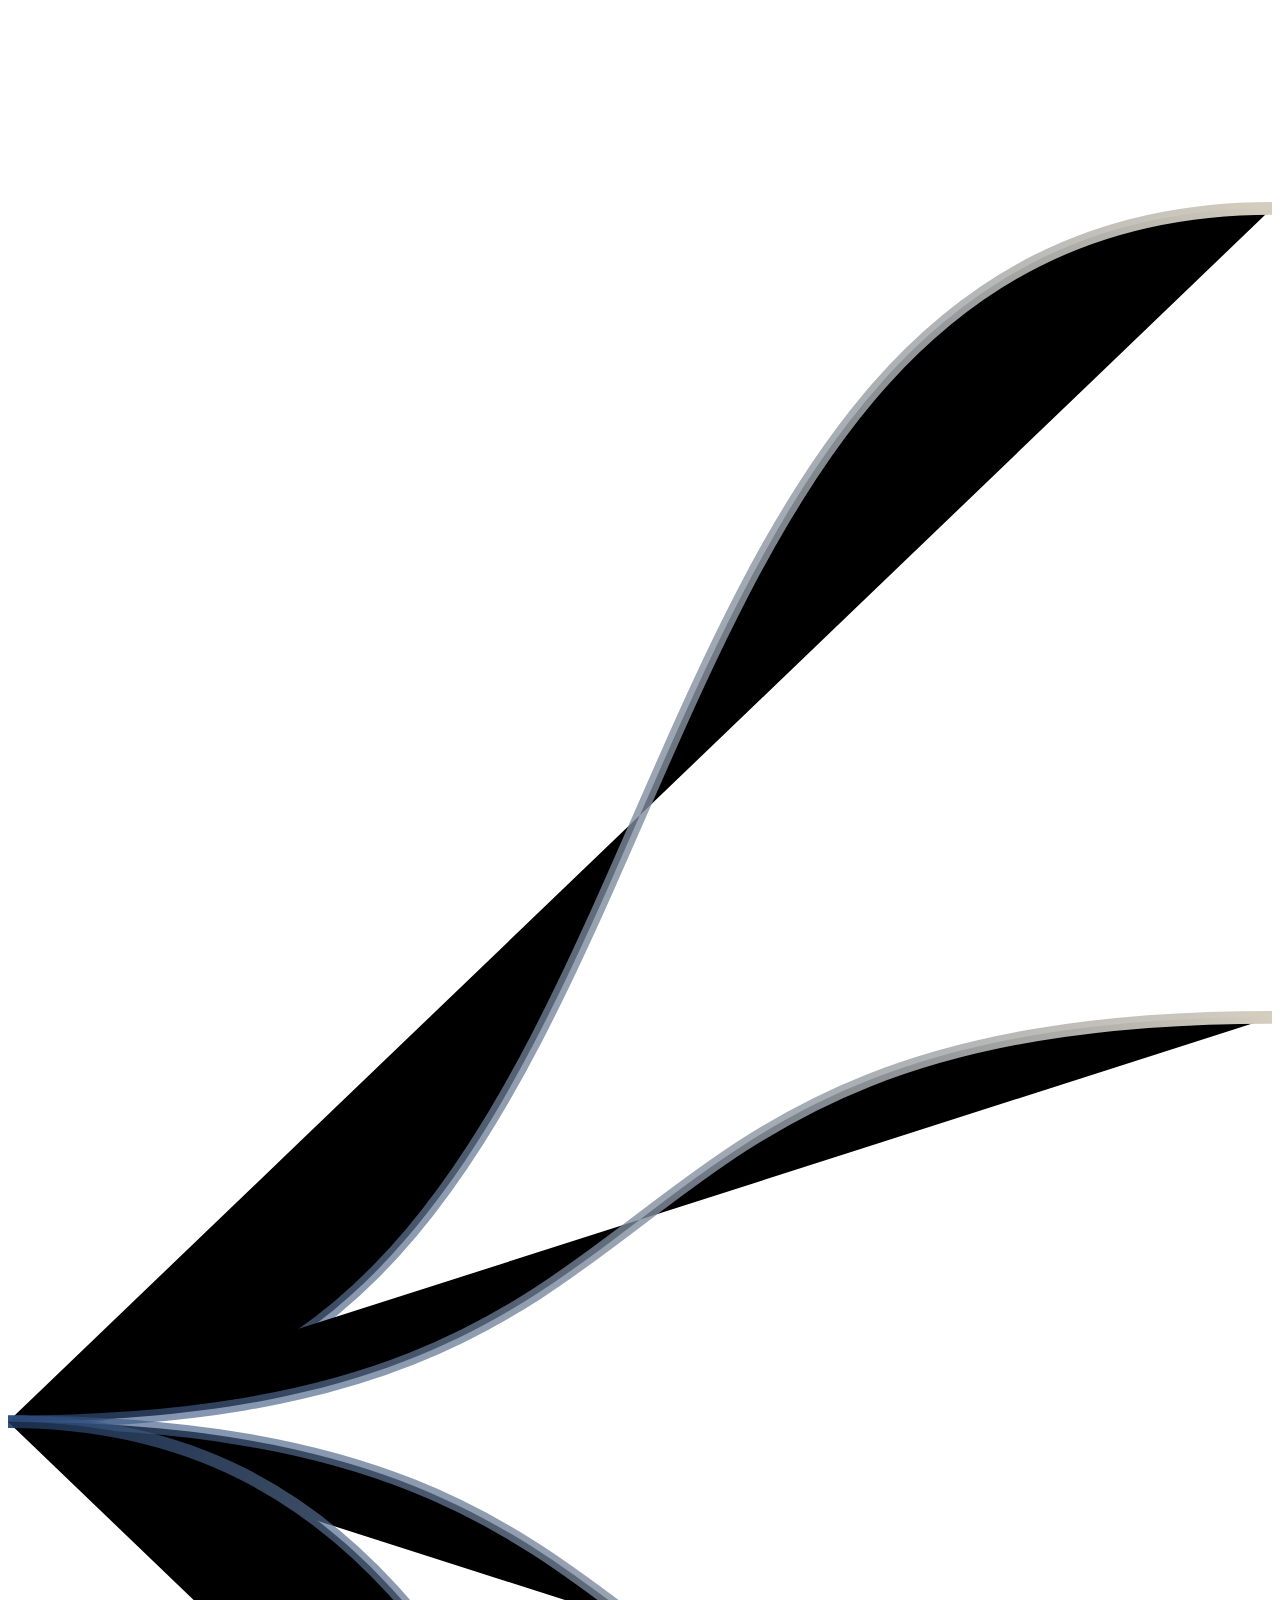
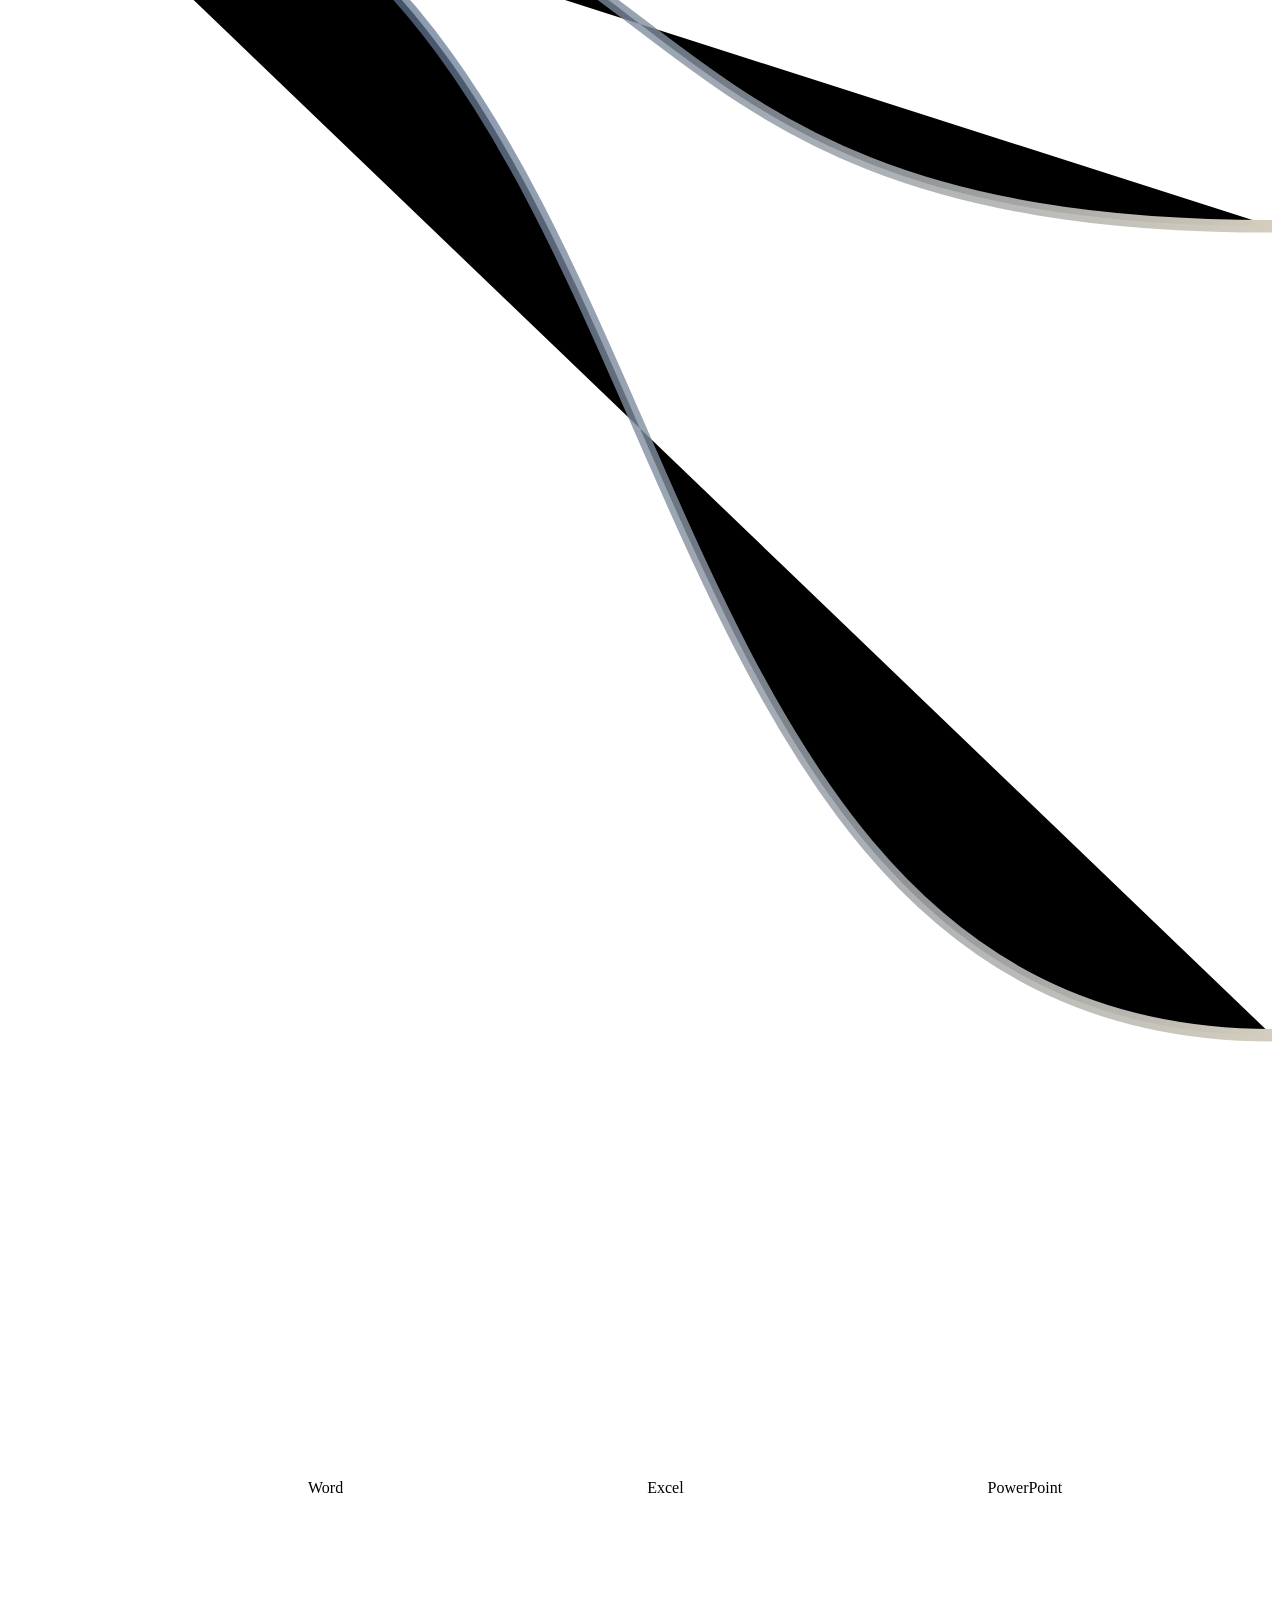
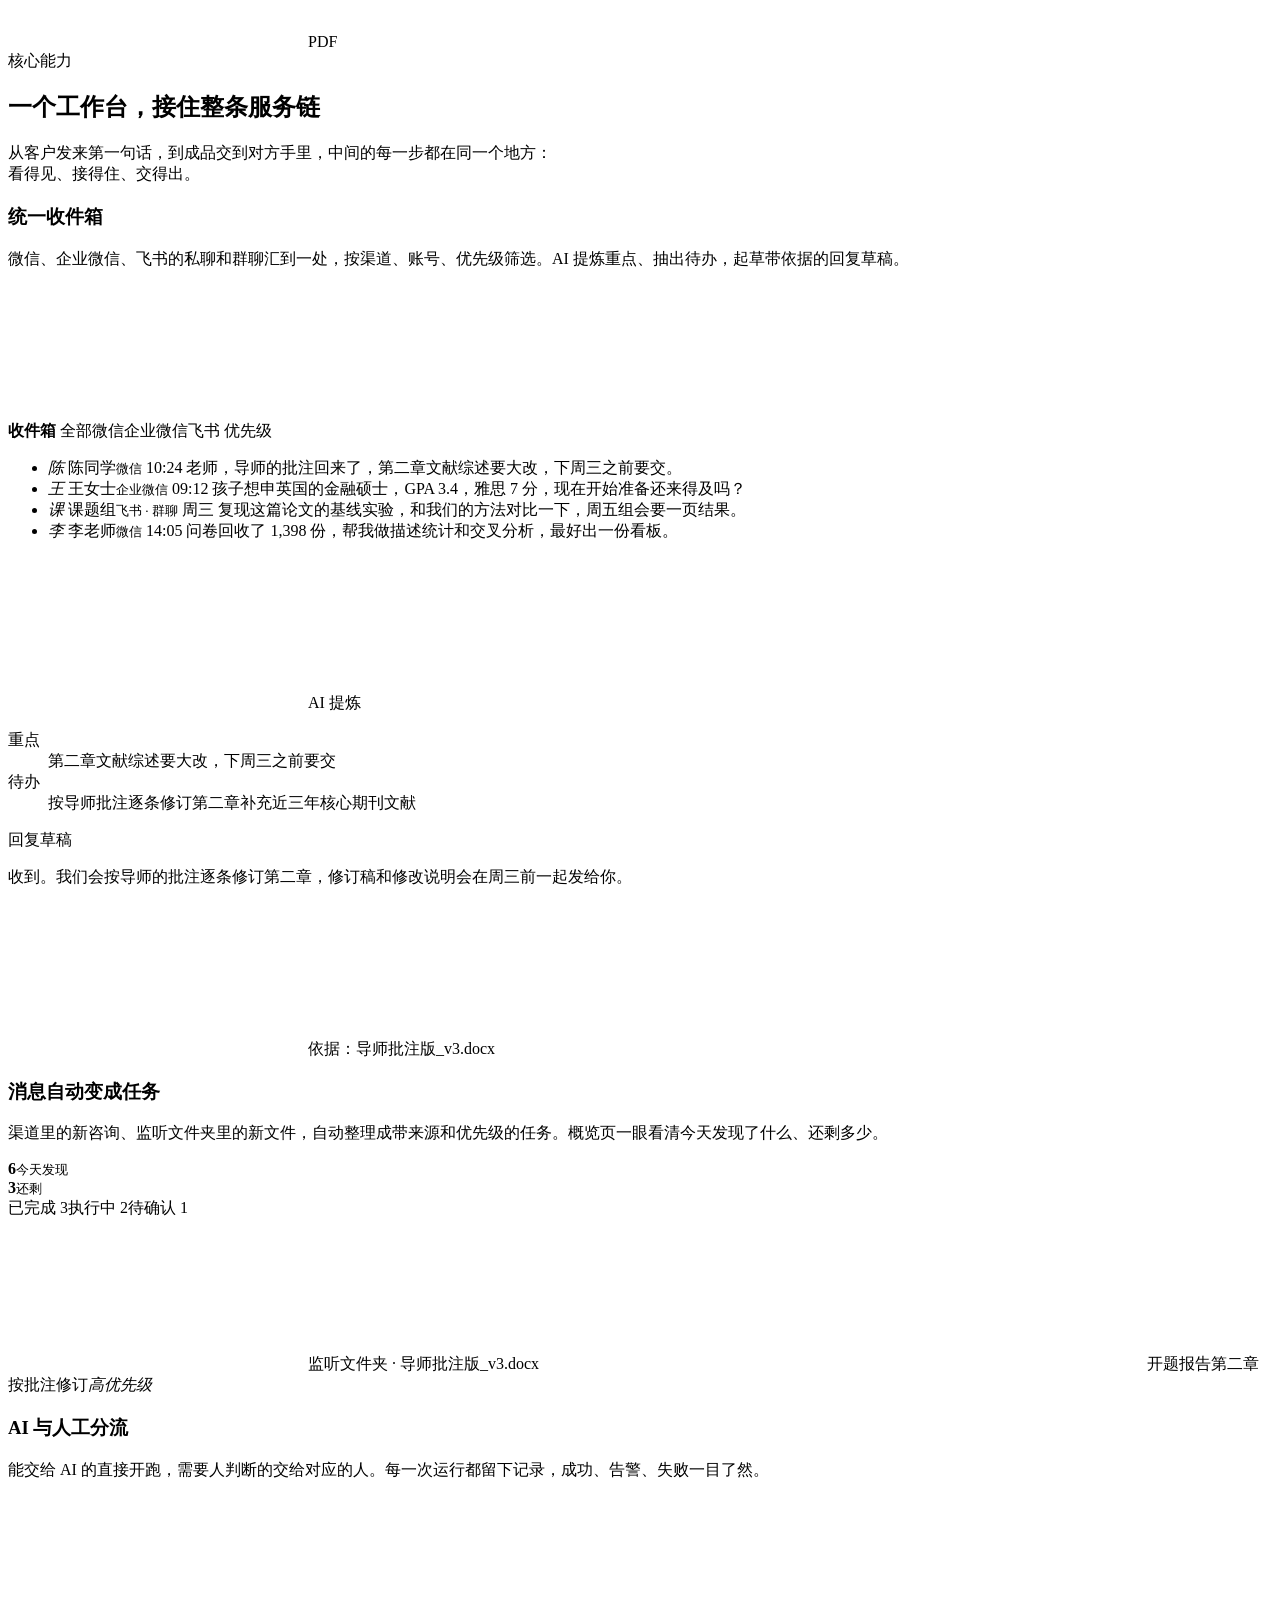
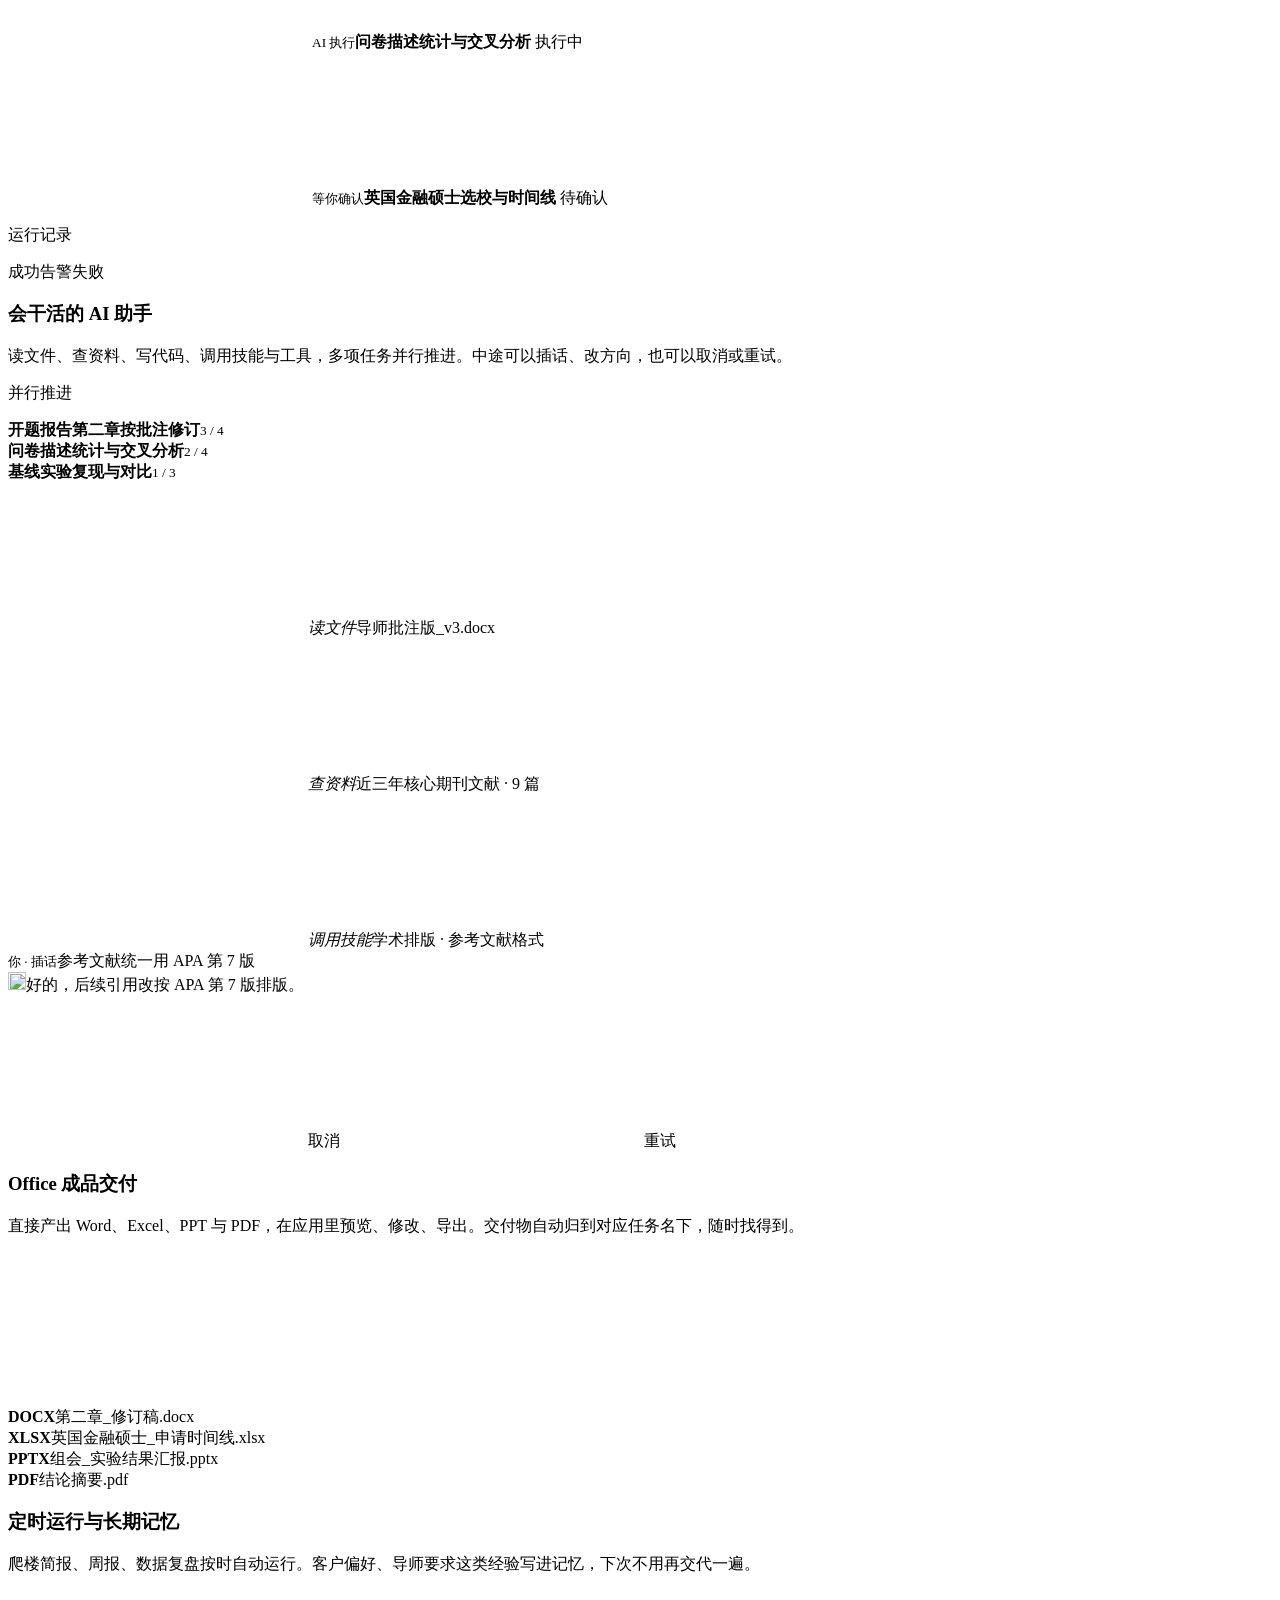
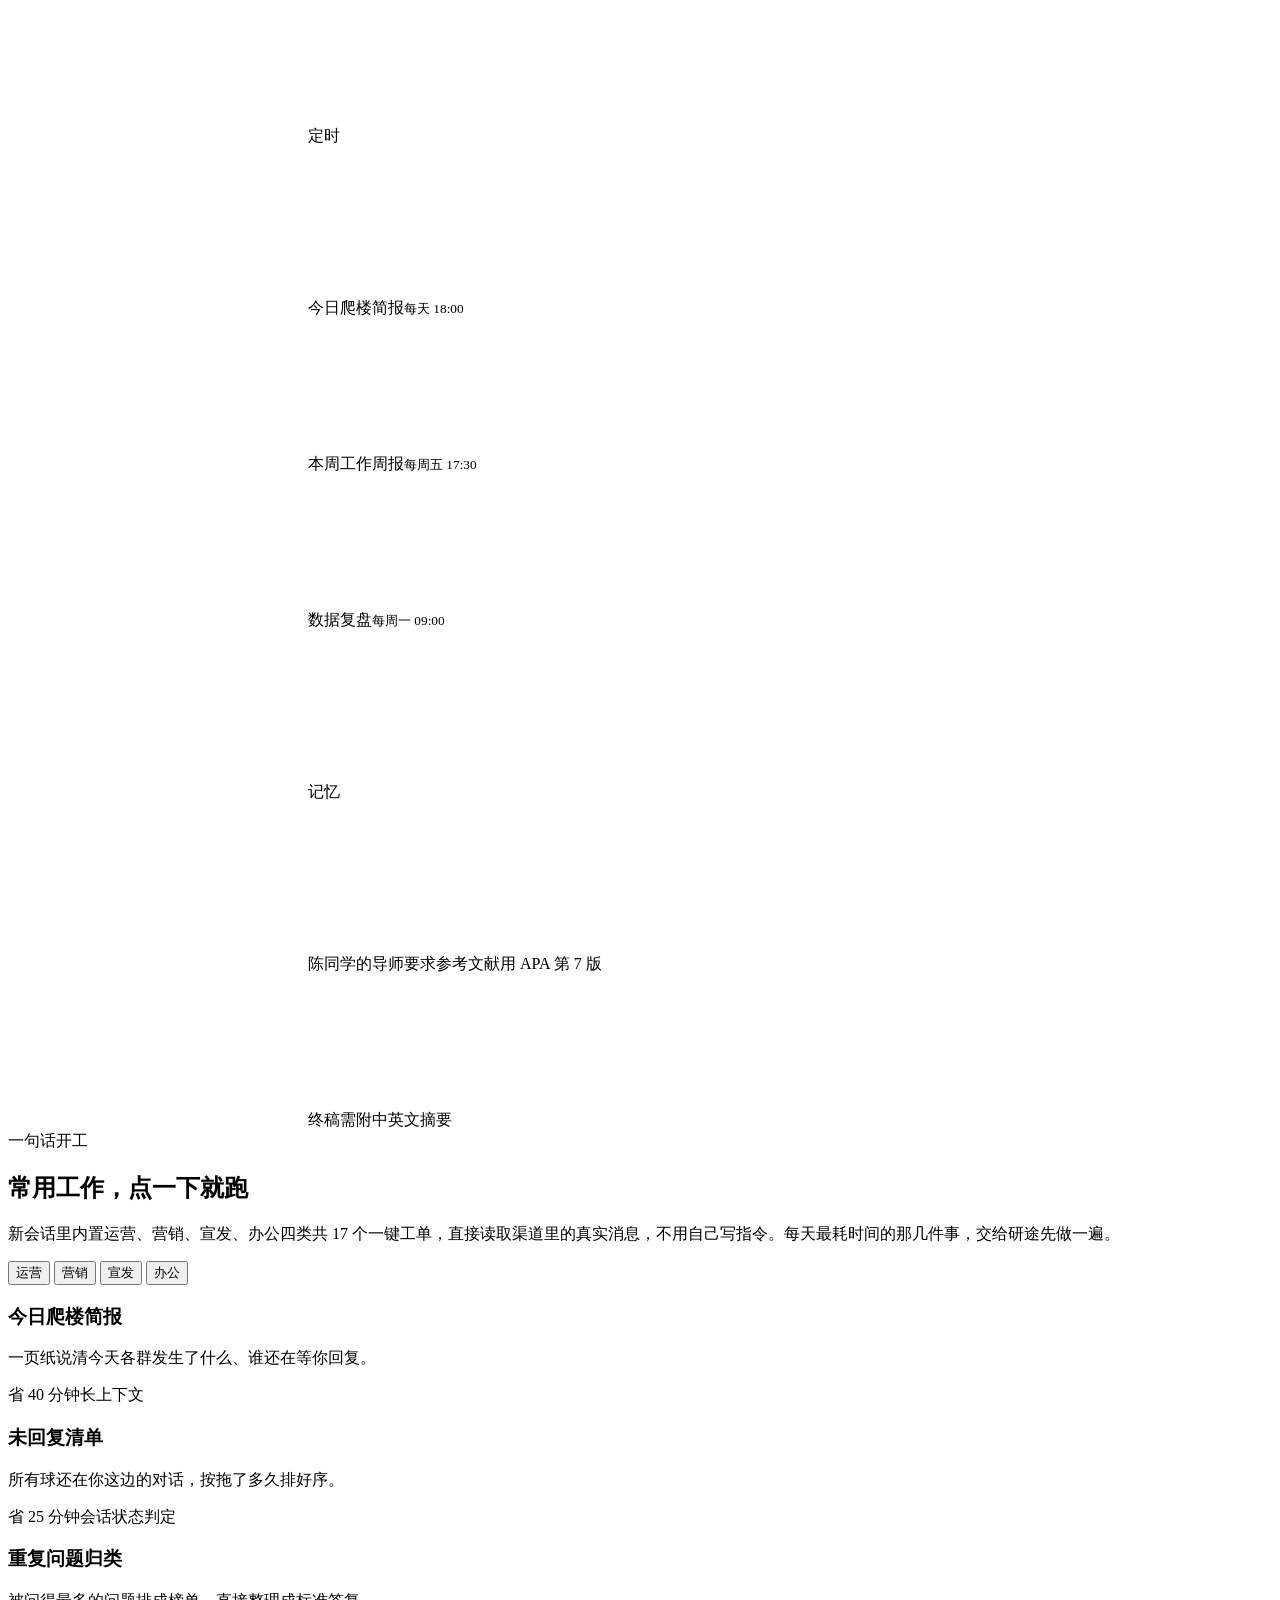
==== commit 594ebc0e: "chore(release): publish Mac 2.1.26 test download" ====
--- a/site/index.html
+++ b/site/index.html
@@ -66,7 +66,7 @@
               <a class="btn btn-secondary" href="/download/" data-hide-other>查看全部下载</a>
             </div>
             <p class="cta-note">
-              Mac 2.1.23 测试版 · Windows 2.1.21 · 支持 Windows 10 / 11（64 位）<br />与 Apple 芯片 Mac（macOS 11 及以上）
+              Mac 2.1.26 测试版 · Windows 2.1.21 · 支持 Windows 10 / 11（64 位）<br />与 Apple 芯片 Mac（macOS 11 及以上）
             </p>
           </div>
         </div>
@@ -1001,7 +1001,7 @@
               <summary>支持哪些消息渠道？</summary>
               <div class="answer">
                 <p>
-                  研途提供微信、企业微信和飞书接入入口。当前 Mac 包可复用已有微信读取材料，并提供由本人主动发起的企微受控初始化。微信首次读取仍未满足；飞书通过读取授权接入，可暂停和恢复同步。请先查看<a href="/download/#mac-limitations">当前 Mac 使用限制</a>。
+                  研途提供微信、企业微信和飞书接入入口。当前 Mac 包为微信和企业微信提供由本人主动发起的受控初始化；飞书通过读取授权接入，可暂停和恢复同步。请先查看<a href="/download/#mac-limitations">当前 Mac 使用范围</a>。
                 </p>
                 <p>消息同步会用到电脑上的 Python 3（Windows 需要 64 位 Python 3.10 或更新版本）。也可以把本地文件夹设为监听目录，放进去的新文件会自动变成任务。</p>
               </div>
@@ -1051,7 +1051,7 @@
             </a>
             <a class="btn btn-ghost-dark" href="/download/mac" data-dl="other" data-hide-other>下载 macOS 版</a>
           </div>
-          <p class="cta-note">Mac 2.1.23 测试版 · Windows 2.1.21 · <a href="/download/#install">查看安装说明</a></p>
+          <p class="cta-note">Mac 2.1.26 测试版 · Windows 2.1.21 · <a href="/download/#install">查看安装说明</a></p>
         </div>
       </section>
 
@@ -1086,7 +1086,7 @@
           </div>
           <div class="footer-base">
             <span>© <span data-year>2026</span> 研途</span>
-            <span>Mac 2.1.23 测试版 · Windows 2.1.21</span>
+            <span>Mac 2.1.26 测试版 · Windows 2.1.21</span>
           </div>
         </div>
       </footer>
